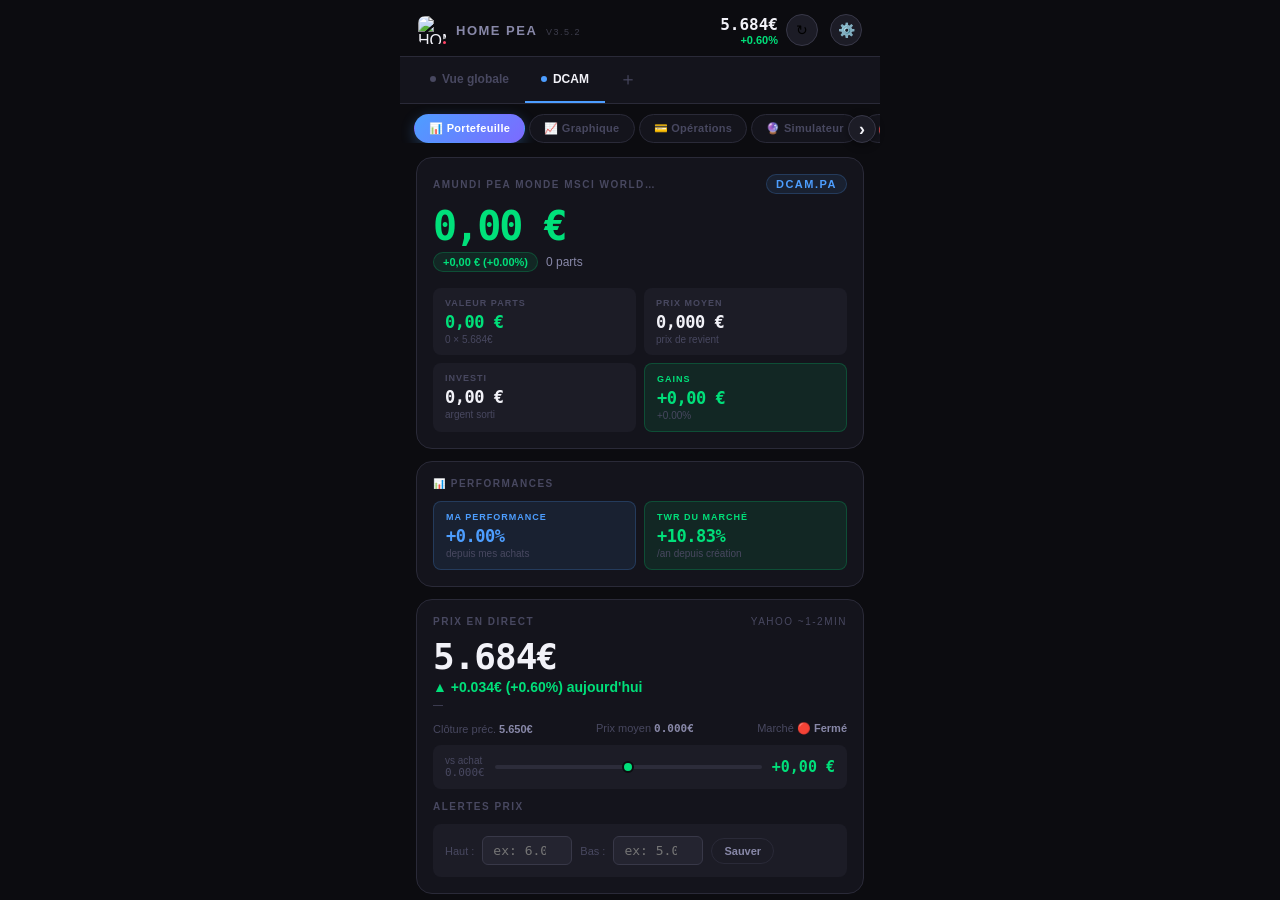
==== index.html @ bf97ddcd "Add files via upload" ====
<!DOCTYPE html>
<html lang="fr">
<head>
<meta charset="UTF-8">
<meta name="viewport" content="width=device-width, initial-scale=1.0, maximum-scale=1.0">
<title>HOME PEA</title>
<link rel="icon" type="image/png" sizes="32x32" href="favicon-32.png">
<link rel="apple-touch-icon" href="apple-touch-icon.png">
<link rel="manifest" href="manifest.json">
<meta name="theme-color" content="#0c0c10">
<link rel="stylesheet" href="fonts.css">
<script src="chart.umd.js"></script>
<style>
*{box-sizing:border-box;margin:0;padding:0;-webkit-tap-highlight-color:transparent}
:root{
  --bg:#0c0c10;--s1:#14141c;--s2:#1c1c26;--s3:#242430;--s4:#2c2c3a;
  --border:#2a2a38;--border2:#383848;
  --text:#f2f2f8;--text2:#8888a8;--text3:#484860;
  --green:#00e07a;--gdim:#00e07a18;--gborder:#00e07a35;
  --red:#ff4466;--rdim:#ff446618;--rborder:#ff446635;
  --blue:#4d9eff;--bdim:#4d9eff18;--bborder:#4d9eff35;
  --gold:#ffb830;--goldim:#ffb83018;
  --purple:#9d7dff;--pdim:#9d7dff18;--pborder:#9d7dff35;
  --cyan:#00d4ff;--cdim:#00d4ff18;
  --r:16px;--r2:12px;--r3:8px;--r4:6px;
}
html,body{height:100%;overflow:hidden}
body{background:var(--bg);color:var(--text);font-family:'Inter',sans-serif;display:flex;flex-direction:column}
.mono{font-family:'JetBrains Mono',monospace}
@keyframes pulse{0%,100%{box-shadow:0 0 0 0 rgba(0,224,122,.5)}50%{box-shadow:0 0 0 5px rgba(0,224,122,0)}}
@keyframes spin{to{transform:rotate(360deg)}}
@keyframes fadeUp{from{opacity:0;transform:translateY(12px)}to{opacity:1;transform:none}}
@keyframes slideIn{from{transform:translateY(100%)}to{transform:translateY(0)}}

/* ── APP SHELL ── */
.shell{max-width:480px;margin:0 auto;width:100%;height:100%;display:flex;flex-direction:column;position:relative}

/* ── TOP BAR ── */
.topbar{flex-shrink:0;padding:14px 18px 10px;display:flex;align-items:center;gap:10px;background:var(--bg);border-bottom:1px solid var(--border);position:relative;z-index:10}
.live-dot{width:7px;height:7px;border-radius:50%;background:var(--green);flex-shrink:0;animation:pulse 2s ease-in-out infinite}
.app-title{font-size:13px;font-weight:700;letter-spacing:1.5px;text-transform:uppercase;color:var(--text2);flex:1}
.app-version{font-size:9px;opacity:.4;font-weight:400;margin-left:4px;}
.topbar-right{display:flex;align-items:center;gap:8px}
.topbar-price{text-align:right}
.tp-val{font-family:'JetBrains Mono',monospace;font-size:16px;font-weight:600}
.tp-chg{font-size:11px;font-weight:600}
.tp-chg.up{color:var(--green)}.tp-chg.down{color:var(--red)}
.icon-btn{width:32px;height:32px;border-radius:50%;background:var(--s2);border:1px solid var(--border2);display:flex;align-items:center;justify-content:center;cursor:pointer;font-size:14px;flex-shrink:0;transition:all .2s}
.icon-btn:hover{background:var(--s3);border-color:var(--border2)}
.icon-btn.spinning{animation:spin .6s linear}

/* ── ASSET TABS (horizontal scroll) ── */
.asset-tab-bar{flex-shrink:0;display:flex;gap:0;overflow-x:auto;scrollbar-width:none;background:var(--s1);border-bottom:1px solid var(--border);padding:0 14px}
.asset-tab-bar::-webkit-scrollbar{display:none}
.asset-tab{flex-shrink:0;padding:10px 16px;font-size:12px;font-weight:600;color:var(--text3);cursor:pointer;border-bottom:2px solid transparent;white-space:nowrap;transition:all .2s;display:flex;align-items:center;gap:6px}
.asset-tab:hover{color:var(--text2)}
.asset-tab.active{color:var(--text);border-bottom-color:var(--blue)}
.asset-tab .dot{width:6px;height:6px;border-radius:50%;background:var(--text3);transition:background .2s}
.asset-tab.active .dot{background:var(--blue)}
.add-asset-btn{flex-shrink:0;padding:10px 14px;font-size:18px;color:var(--text3);cursor:pointer;border-bottom:2px solid transparent;transition:all .2s}
.add-asset-btn:hover{color:var(--green)}

/* ── CONSOLIDATED VIEW TAB ── */
.asset-tab.all-tab.active{border-bottom-color:var(--purple)}
.asset-tab.all-tab.active .dot{background:var(--purple)}

/* ── NAV TABS ── */
.nav-bar{flex-shrink:0;display:flex;gap:4px;overflow-x:auto;scrollbar-width:none;padding:10px 14px 0;background:var(--bg)}
.nav-bar::-webkit-scrollbar{display:none}
.nav-btn{flex-shrink:0;display:flex;align-items:center;gap:5px;padding:7px 14px;border-radius:20px;font-size:11px;font-weight:600;letter-spacing:.3px;cursor:pointer;border:1px solid var(--border);background:var(--s1);color:var(--text3);transition:all .2s;white-space:nowrap;font-family:'Inter',sans-serif}
.nav-btn.active{color:#fff;border-color:transparent}
.nav-btn.n0.active{background:linear-gradient(135deg,#4d9eff,#7c6aff);box-shadow:0 4px 14px rgba(77,158,255,.3)}
.nav-btn.n1.active{background:linear-gradient(135deg,#00e07a,#00b4aa);box-shadow:0 4px 14px rgba(0,224,122,.3)}
.nav-btn.n2.active{background:linear-gradient(135deg,#ffb830,#ff7c5a);box-shadow:0 4px 14px rgba(255,184,48,.3)}
.nav-btn.n3.active{background:linear-gradient(135deg,#9d7dff,#e879f9);box-shadow:0 4px 14px rgba(157,125,255,.3)}
.nav-btn.n4.active{background:linear-gradient(135deg,#00d4ff,#4d9eff);box-shadow:0 4px 14px rgba(0,212,255,.3)}
.nav-btn.n5.active{background:linear-gradient(135deg,#00e07a,#00d4ff);box-shadow:0 4px 14px rgba(0,224,122,.3)}
.nav-btn.n6.active{background:linear-gradient(135deg,#ffb830,#ff9f43);box-shadow:0 4px 14px rgba(255,184,48,.3)}

/* ── SCROLL ARROWS ── */
.scroll-wrap{position:relative;flex-shrink:0}
.scroll-arrow{position:absolute;top:50%;transform:translateY(-50%);width:28px;height:28px;border-radius:50%;background:var(--s2);border:1px solid var(--border2);color:var(--text);font-size:18px;font-weight:700;cursor:pointer;z-index:5;display:none;align-items:center;justify-content:center;font-family:'Inter',sans-serif;transition:all .2s;line-height:1;padding:0;box-shadow:0 2px 8px rgba(0,0,0,.4)}
.scroll-arrow:hover{background:var(--s3);border-color:var(--blue);color:var(--blue)}
.scroll-arrow:active{transform:translateY(-50%) scale(0.92)}
.scroll-arrow-l{left:4px}
.scroll-arrow-r{right:4px}
.scroll-arrow.visible{display:flex}
.scroll-arrow.nav-arrow{top:calc(50% + 5px)} /* nav has padding-top:10px */

/* Hide arrows on mobile (touch users) */
@media(hover:none) and (pointer:coarse){
  .scroll-arrow{display:none!important}
}

/* ── SCROLL AREA ── */
.scroll{flex:1;overflow-y:auto;overflow-x:hidden;-webkit-overflow-scrolling:touch;scrollbar-width:none}
.scroll::-webkit-scrollbar{display:none}
.pad{padding:14px 16px 100px}

/* ── CARDS ── */
.card{background:var(--s1);border:1px solid var(--border);border-radius:var(--r);padding:16px;margin-bottom:12px;animation:fadeUp .2s ease}
.card-hd{font-size:10px;font-weight:700;letter-spacing:1.5px;text-transform:uppercase;color:var(--text3);margin-bottom:12px;display:flex;justify-content:space-between;align-items:center}
.chip{display:inline-flex;align-items:center;gap:4px;padding:3px 9px;border-radius:12px;font-size:11px;font-weight:600}
.chip-green{background:var(--gdim);color:var(--green);border:1px solid var(--gborder)}
.chip-red{background:var(--rdim);color:var(--red);border:1px solid var(--rborder)}
.chip-blue{background:var(--bdim);color:var(--blue);border:1px solid var(--bborder)}
.chip-gold{background:var(--goldim);color:var(--gold)}
.chip-purple{background:var(--pdim);color:var(--purple);border:1px solid var(--pborder)}

/* ── HERO SECTION ── */
.hero-total{font-size:40px;font-weight:900;letter-spacing:-2px;line-height:1;margin-bottom:6px;font-family:'JetBrains Mono',monospace}
.hero-sub{display:flex;align-items:center;gap:8px;font-size:12px;color:var(--text2);margin-bottom:16px;flex-wrap:wrap}
.grid2{display:grid;grid-template-columns:1fr 1fr;gap:8px}
.grid3{display:grid;grid-template-columns:repeat(3,1fr);gap:8px}
.mini-card{background:var(--s2);border-radius:var(--r3);padding:10px 12px}
.mini-card.bc-green{background:var(--gdim);border:1px solid var(--gborder)}
.mini-card.bc-blue{background:var(--bdim);border:1px solid var(--bborder)}
.mini-card.bc-red{background:var(--rdim);border:1px solid var(--rborder)}
.mini-card.bc-purple{background:var(--pdim);border:1px solid var(--pborder)}
.mc-l{font-size:9px;font-weight:700;letter-spacing:1px;text-transform:uppercase;color:var(--text3);margin-bottom:4px}
.mc-l.g{color:var(--green)}.mc-l.b{color:var(--blue)}.mc-l.r{color:var(--red)}.mc-l.p{color:var(--purple)}
.mc-v{font-size:17px;font-weight:800;letter-spacing:-0.5px;font-family:'JetBrains Mono',monospace}
.mc-sub{font-size:10px;color:var(--text3);margin-top:2px}

/* ── PRICE CARD ── */
.price-big{font-family:'JetBrains Mono',monospace;font-size:36px;font-weight:700;letter-spacing:-1px;line-height:1}
.price-chg{font-size:14px;font-weight:600;margin-top:4px}
.price-chg.up{color:var(--green)}.price-chg.down{color:var(--red)}
.price-meta{display:flex;justify-content:space-between;align-items:center;flex-wrap:wrap;gap:8px;margin-top:12px}
.pm-item{font-size:11px;color:var(--text3)}
.pm-item span{color:var(--text2);font-weight:600}

/* ── FLUC BAR ── */
.fluc{display:flex;align-items:center;gap:10px;background:var(--s2);border-radius:var(--r3);padding:10px 12px;margin-top:10px}
.fluc-track{flex:1;height:4px;background:var(--s4);border-radius:4px;position:relative}
.fluc-fill{position:absolute;top:0;height:100%;border-radius:4px;transition:all .5s}
.fluc-thumb{position:absolute;top:50%;transform:translate(-50%,-50%);width:12px;height:12px;border-radius:50%;border:2px solid var(--bg);transition:left .5s}
.fluc-val{font-family:'JetBrains Mono',monospace;font-size:15px;font-weight:700;flex-shrink:0}

/* ── ALERT BAR ── */
.alert-bar{background:var(--s2);border-radius:var(--r3);padding:12px;margin-top:10px;display:flex;gap:8px;align-items:center;flex-wrap:wrap}
.alert-inp{background:var(--s3);border:1px solid var(--border2);border-radius:var(--r4);padding:6px 10px;color:var(--text);font-size:13px;font-family:'JetBrains Mono',monospace;width:90px;outline:none}
.alert-inp:focus{border-color:var(--blue)}
.alert-active{background:var(--gdim);border:1px solid var(--gborder);border-radius:var(--r3);padding:8px 12px;font-size:12px;color:var(--green);margin-top:6px;width:100%}

/* ── HISTORY CARD ── */
.month-block{border:1px solid var(--border);border-radius:var(--r2);padding:14px;margin-bottom:10px;transition:border-color .2s}
.month-block:hover{border-color:var(--border2)}
.mb-header{display:flex;justify-content:space-between;align-items:center;margin-bottom:10px}
.mb-month{font-size:12px;font-weight:800;letter-spacing:1px;text-transform:uppercase}
.mb-pv{text-align:right}
.mb-pv-val{font-family:'JetBrains Mono',monospace;font-size:18px;font-weight:800;letter-spacing:-0.5px}
.mb-pv-pct{font-size:11px;font-weight:600}
.mb-blocks{display:grid;grid-template-columns:1fr 1fr;gap:8px;margin-bottom:8px}
.mb-vir{background:var(--bdim);border:1px solid var(--bborder);border-radius:var(--r3);padding:9px 11px}
.mb-buy{background:var(--gdim);border:1px solid var(--gborder);border-radius:var(--r3);padding:9px 11px}
.mb-label{font-size:9px;font-weight:700;letter-spacing:1px;text-transform:uppercase;margin-bottom:3px}
.mb-label.b{color:var(--blue)}.mb-label.g{color:var(--green)}
.mb-val{font-family:'JetBrains Mono',monospace;font-size:17px;font-weight:800}
.mb-val.b{color:var(--blue)}.mb-val.g{color:var(--text)}
.mb-sub{font-size:10px;color:var(--text3);margin-top:1px}
.mb-now{background:var(--s2);border-radius:var(--r3);padding:8px 11px;display:flex;justify-content:space-between;align-items:center}
.mb-actions{display:flex;gap:5px;margin-top:8px;flex-wrap:wrap}
.act-btn{padding:4px 9px;border-radius:12px;font-size:10px;font-weight:700;cursor:pointer;border:1px solid var(--border);background:none;color:var(--text3);font-family:'Inter',sans-serif;transition:all .2s;letter-spacing:.5px;text-transform:uppercase}
.act-btn:hover{color:var(--text);border-color:var(--text3)}
.act-btn.del:hover{color:var(--red);border-color:var(--red)}

/* ── OPS FORM ── */
.form-grid{display:grid;grid-template-columns:1fr 1fr;gap:10px;margin-bottom:12px}
.form-field{display:flex;flex-direction:column;gap:4px}
.form-field label{font-size:10px;font-weight:700;letter-spacing:1px;text-transform:uppercase;color:var(--text3)}
.form-field input{background:var(--s2);border:1px solid var(--border);border-radius:var(--r3);padding:10px 12px;color:var(--text);font-size:14px;font-weight:600;font-family:'JetBrains Mono',monospace;outline:none;width:100%;transition:border .2s}
.form-field input:focus{border-color:var(--blue)}
.form-field input[type=date]{font-family:'Inter',sans-serif;font-size:13px}
.fp-row{background:var(--s2);border-radius:var(--r3);padding:11px;margin-bottom:12px;display:flex;flex-wrap:wrap;gap:10px;justify-content:space-between;font-size:12px;color:var(--text2)}
.fp-row strong{color:var(--text);font-family:'JetBrains Mono',monospace}
.btn{display:inline-flex;align-items:center;gap:5px;padding:9px 16px;border-radius:20px;font-size:12px;font-weight:700;cursor:pointer;border:none;font-family:'Inter',sans-serif;transition:all .2s;white-space:nowrap}
.btn-green{background:var(--green);color:#000}
.btn-blue{background:var(--blue);color:#fff}
.btn-ghost{background:var(--s2);color:var(--text2);border:1px solid var(--border)}
.btn-ghost:hover{color:var(--text)}
.btn-red{background:var(--rdim);color:var(--red);border:1px solid var(--rborder)}
.btn-full{width:100%;justify-content:center;padding:13px}

/* ── SIM ── */
.scen-row{display:flex;gap:6px;margin-bottom:12px}
.scen-btn{flex:1;padding:9px 6px;border-radius:var(--r3);font-size:11px;font-weight:700;cursor:pointer;border:1px solid var(--border);background:var(--s2);color:var(--text3);font-family:'Inter',sans-serif;transition:all .2s;text-align:center;line-height:1.4}
.scen-btn.active{background:var(--purple);border-color:var(--purple);color:#fff;box-shadow:0 4px 12px rgba(157,125,255,.35)}
input[type=range]{width:100%;-webkit-appearance:none;height:3px;background:var(--border2);border-radius:3px;outline:none;cursor:pointer;margin:6px 0}
input[type=range]::-webkit-slider-thumb{-webkit-appearance:none;width:18px;height:18px;border-radius:50%;background:var(--purple);border:3px solid var(--bg);cursor:pointer}
.sr-grid{display:grid;grid-template-columns:repeat(3,1fr);gap:8px;margin-bottom:12px}
.sr{background:var(--s2);border-radius:var(--r3);padding:11px;text-align:center}
.sr-l{font-size:9px;font-weight:700;letter-spacing:1px;text-transform:uppercase;color:var(--text3);margin-bottom:5px}
.sr-v{font-family:'JetBrains Mono',monospace;font-size:19px;font-weight:800;letter-spacing:-0.5px}
.sr-sub{font-size:10px;color:var(--text3);margin-top:2px}

/* ── GOAL CARD ── */
.goal-result{background:var(--gdim);border:1px solid var(--gborder);border-radius:var(--r3);padding:14px;margin-top:12px;text-align:center}
.gr-label{font-size:10px;font-weight:700;letter-spacing:1px;text-transform:uppercase;color:var(--green);margin-bottom:6px}
.gr-val{font-family:'JetBrains Mono',monospace;font-size:28px;font-weight:900;color:var(--green);letter-spacing:-1px}

/* ── ADD ASSET MODAL ── */
.modal-overlay{position:fixed;inset:0;background:rgba(0,0,0,.7);z-index:100;display:none}
.modal-overlay.open{display:flex;align-items:flex-end}
.modal{width:100%;max-width:480px;margin:0 auto;background:var(--s1);border-radius:var(--r) var(--r) 0 0;padding:20px;border-top:1px solid var(--border2);animation:slideIn .3s ease}
.modal-hd{display:flex;justify-content:space-between;align-items:center;margin-bottom:16px}
.modal-title{font-size:15px;font-weight:700}
.modal-close{background:var(--s2);border:none;color:var(--text2);width:28px;height:28px;border-radius:50%;cursor:pointer;font-size:14px;display:flex;align-items:center;justify-content:center}
.ticker-input{background:var(--s2);border:1px solid var(--border2);border-radius:var(--r2);padding:14px 16px;color:var(--text);font-size:18px;font-weight:700;font-family:'JetBrains Mono',monospace;width:100%;outline:none;text-transform:uppercase;margin-bottom:10px;text-align:center;letter-spacing:2px}
.ticker-input:focus{border-color:var(--blue)}
.ticker-presets{display:grid;grid-template-columns:repeat(2,1fr);gap:8px;margin-bottom:14px}
.preset{background:var(--s2);border:1px solid var(--border);border-radius:var(--r3);padding:10px 12px;cursor:pointer;transition:all .2s}
.preset:hover{border-color:var(--blue);background:var(--bdim)}
.preset-ticker{font-family:'JetBrains Mono',monospace;font-size:13px;font-weight:700;color:var(--blue);margin-bottom:2px}
.preset-name{font-size:11px;color:var(--text3)}
.preset-info{font-size:10px;color:var(--text3);margin-top:2px}
.search-result{background:var(--bdim);border:1px solid var(--bborder);border-radius:var(--r3);padding:12px;margin-bottom:12px;display:none}
.sr-ticker-name{font-weight:700;font-size:14px;margin-bottom:4px}
.sr-price{font-family:'JetBrains Mono',monospace;font-size:20px;font-weight:700;color:var(--green)}
.sr-meta{font-size:11px;color:var(--text3);margin-top:4px}

/* ── CONSOLIDATED ── */
.asset-row{background:var(--s2);border-radius:var(--r3);padding:12px 14px;margin-bottom:8px;display:flex;justify-content:space-between;align-items:center;cursor:pointer;transition:background .2s}
.asset-row:hover{background:var(--s3)}
.ar-left{display:flex;align-items:center;gap:10px}
.ar-dot{width:10px;height:10px;border-radius:50%;flex-shrink:0}
.ar-name{font-weight:700;font-size:14px;margin-bottom:2px}
.ar-ticker{font-size:11px;color:var(--text3);font-family:'JetBrains Mono',monospace}
.ar-right{text-align:right}
.ar-val{font-family:'JetBrains Mono',monospace;font-size:15px;font-weight:700}
.ar-pv{font-size:12px;font-weight:600}

/* ── POPUP ── */
.popup{position:fixed;bottom:0;left:50%;transform:translateX(-50%);width:100%;max-width:480px;background:var(--s1);border-top:1px solid var(--border2);border-radius:var(--r) var(--r) 0 0;padding:20px;z-index:100;display:none;box-shadow:0 -10px 40px rgba(0,0,0,.6);animation:slideIn .25s ease}
.popup-overlay{position:fixed;inset:0;background:rgba(0,0,0,.6);z-index:99;display:none}
.popup-hd{display:flex;justify-content:space-between;align-items:center;margin-bottom:14px}
.popup-title{font-size:13px;font-weight:700}
.popup-close{background:var(--s2);border:none;color:var(--text2);width:28px;height:28px;border-radius:50%;cursor:pointer;font-size:14px;display:flex;align-items:center;justify-content:center}
.detail-grid{display:grid;grid-template-columns:1fr 1fr;gap:8px}
.dg-item{background:var(--s2);border-radius:var(--r3);padding:10px}
.dg-l{font-size:9px;font-weight:700;letter-spacing:1px;text-transform:uppercase;color:var(--text3);margin-bottom:4px}
.dg-v{font-size:15px;font-weight:700;font-family:'JetBrains Mono',monospace}

/* ── PERF CHART ── */
canvas{display:block;width:100%!important}

@media(max-width:375px){.hero-total{font-size:32px}.price-big{font-size:28px}}
</style>
</head>
<body>
<div class="shell">

<!-- TOP BAR -->
<div class="topbar">
  <div style="position:relative;flex-shrink:0;">
    <img src="icon-192.png" alt="HOME PEA" style="width:28px;height:28px;border-radius:7px;display:block;">
    <div class="live-dot" id="live-dot" style="position:absolute;bottom:-2px;right:-2px;border:2px solid var(--bg);"></div>
  </div>
  <div class="app-title">HOME PEA <span class="app-version">v3.5.2</span></div>
  <div class="topbar-right">
    <div class="topbar-price" id="topbar-price" style="display:none">
      <div class="tp-val" id="tp-val">—</div>
      <div class="tp-chg" id="tp-chg">—</div>
    </div>
    <button class="icon-btn" id="refresh-btn" onclick="doRefresh()" title="Actualiser">↻</button>
    <button class="icon-btn" onclick="goTab(5,null)" title="Paramètres" style="margin-left:4px;">⚙️</button>
  </div>
</div>

<!-- ASSET TABS -->
<div class="scroll-wrap" id="asset-wrap">
  <button class="scroll-arrow scroll-arrow-l" onclick="scrollH('asset-tab-bar',-1)" id="asset-arrow-l">‹</button>
  <div class="asset-tab-bar" id="asset-tab-bar" onscroll="updateArrows('asset-tab-bar')">
    <div class="asset-tab all-tab active" onclick="selectAsset(null,this)">
      <div class="dot"></div>
      <span>Vue globale</span>
    </div>
    <!-- Dynamic asset tabs injected here -->
    <div class="add-asset-btn" onclick="openAddModal()" title="Ajouter un actif">＋</div>
  </div>
  <button class="scroll-arrow scroll-arrow-r" onclick="scrollH('asset-tab-bar',1)" id="asset-arrow-r">›</button>
</div>

<!-- NAV TABS -->
<div class="scroll-wrap" id="nav-wrap">
  <button class="scroll-arrow scroll-arrow-l nav-arrow" onclick="scrollH('nav-bar',-1)" id="nav-arrow-l">‹</button>
  <div class="nav-bar" id="nav-bar" onscroll="updateArrows('nav-bar')">
    <button class="nav-btn n0 active" onclick="goTab(0,this)">📊 Portefeuille</button>
    <button class="nav-btn n6" onclick="goTab(6,this)">💰 Dépôts</button>
    <button class="nav-btn n1" onclick="goTab(1,this)">📈 Graphique</button>
    <button class="nav-btn n2" onclick="goTab(2,this)">💳 Opérations</button>
    <button class="nav-btn n3" onclick="goTab(3,this)">🔮 Simulateur</button>
    <button class="nav-btn n4" onclick="goTab(4,this)">🤖 Assistant</button>
  </div>
  <button class="scroll-arrow scroll-arrow-r nav-arrow" onclick="scrollH('nav-bar',1)" id="nav-arrow-r">›</button>
</div>

<!-- SCROLL AREA -->
<div class="scroll" id="scroll-area">
<div class="pad" id="content-area">
  <!-- Content injected by JS -->
</div>
</div>

</div><!-- /shell -->

<!-- ADD ASSET MODAL -->
<div class="modal-overlay" id="add-modal-overlay" onclick="closeAddModal()">
  <div class="modal" onclick="event.stopPropagation()">
    <div class="modal-hd">
      <div class="modal-title">Ajouter un actif</div>
      <button class="modal-close" onclick="closeAddModal()">✕</button>
    </div>
    <div style="font-size:12px;color:var(--text3);margin-bottom:12px;">Tape le ticker Yahoo Finance (ex: CW8.PA) ou choisis parmi les ETF PEA populaires :</div>
    <input class="ticker-input" id="ticker-inp" placeholder="DCAM.PA" oninput="this.value=this.value.toUpperCase()" onkeydown="if(event.key==='Enter')searchTicker()">
    <div class="ticker-presets">
      <div class="preset" onclick="setTicker('DCAM.PA','Amundi PEA Monde MSCI World')"><div class="preset-ticker">DCAM.PA</div><div class="preset-name">Amundi PEA Monde</div><div class="preset-info">MSCI World · 0,20%/an</div></div>
      <div class="preset" onclick="setTicker('WPEA.PA','iShares MSCI World PEA')"><div class="preset-ticker">WPEA.PA</div><div class="preset-name">iShares MSCI World</div><div class="preset-info">MSCI World · 0,20%/an</div></div>
      <div class="preset" onclick="setTicker('CW8.PA','Amundi MSCI World')"><div class="preset-ticker">CW8.PA</div><div class="preset-name">Amundi CW8</div><div class="preset-info">MSCI World · 0,38%/an</div></div>
      <div class="preset" onclick="setTicker('PAEEM.PA','Amundi PEA Émergents')"><div class="preset-ticker">PAEEM.PA</div><div class="preset-name">Amundi Émergents</div><div class="preset-info">MSCI EM · 0,20%/an</div></div>
      <div class="preset" onclick="setTicker('PE500.PA','Amundi PEA S&P 500')"><div class="preset-ticker">PE500.PA</div><div class="preset-name">Amundi S&P 500</div><div class="preset-info">S&P 500 · 0,15%/an</div></div>
      <div class="preset" onclick="setTicker('PUST.PA','Amundi PEA Nasdaq 100')"><div class="preset-ticker">PUST.PA</div><div class="preset-name">Amundi Nasdaq 100</div><div class="preset-info">Nasdaq · 0,23%/an</div></div>
    </div>
    <div class="search-result" id="search-result">
      <div class="sr-ticker-name" id="sr-name">—</div>
      <div class="sr-price" id="sr-price">—</div>
      <div class="sr-meta" id="sr-meta">—</div>
    </div>
    <div style="display:flex;gap:8px;">
      <button class="btn btn-ghost" style="flex:1;justify-content:center;" onclick="searchTicker()">🔍 Rechercher</button>
      <button class="btn btn-green" style="flex:1;justify-content:center;" id="add-confirm-btn" onclick="confirmAddAsset()" disabled>+ Ajouter</button>
    </div>
  </div>
</div>

<!-- BUY DETAIL POPUP -->
<div class="popup-overlay" id="popup-overlay" onclick="closePopup()"></div>
<div class="popup" id="detail-popup">
  <div class="popup-hd">
    <div class="popup-title" id="popup-title">Détails</div>
    <button class="popup-close" onclick="closePopup()">✕</button>
  </div>
  <div id="popup-body"></div>
</div>

<script>
// ════════════════════════════════════════
// STATE
// ════════════════════════════════════════
var assets = []; // [{id, ticker, name, color, price, prev, deps, alerts}]
var peaDepots = []; // Dépôts PEA globaux [{id, date, amount}] (compte perso → PEA)
var currentAssetId = null; // null = vue globale
var currentTab = 0;
var simRate = 0.07;
var taxRate = 0.186; // Prélèvements sociaux PEA après 5 ans (éditable dans Paramètres)
var simMode = 'global'; // 'global' ou 'etf'
var simGlobalMode = 'a'; // 'a' = auto proportionnel, 'b' = glisseurs
var pendingAsset = null;
var histData = {};
var chartInsts = {};

var COLORS = ['#4d9eff','#00e07a','#9d7dff','#ffb830','#ff4466','#00d4ff','#ff9f43','#a29bfe'];

// ════════════════════════════════════════
// PERSISTENCE
// ════════════════════════════════════════
function saveAll(){
  try{
    var toSave = assets.map(function(a){
      return {id:a.id,ticker:a.ticker,name:a.name,color:a.color,
              price:a.price||0,prev:a.prev||0,
              deps:a.deps,alerts:a.alerts};
    });
    localStorage.setItem('pea-v3-assets', JSON.stringify(toSave));
    localStorage.setItem('pea-depots', JSON.stringify(peaDepots));
    localStorage.setItem('pea-tax-rate', String(taxRate));
  }catch(e){}
}

function loadAll(){
  try{
    var savedTax = localStorage.getItem('pea-tax-rate');
    if(savedTax!==null){var t=parseFloat(savedTax);if(!isNaN(t))taxRate=t;}
    // Charger les dépôts PEA globaux
    var sd = localStorage.getItem('pea-depots');
    if(sd){ try{ peaDepots = JSON.parse(sd)||[]; }catch(e){ peaDepots=[]; } }
    var s = localStorage.getItem('pea-v3-assets');
    if(s){
      var saved = JSON.parse(s);
      // MIGRATION : si d'anciens virements existent dans les assets, les remonter en dépôts PEA globaux
      if(peaDepots.length===0){
        saved.forEach(function(a){
          if(a.virements && a.virements.length){
            a.virements.forEach(function(v){ peaDepots.push({id:v.id||Date.now()+Math.random(),date:v.date,amount:v.amount}); });
          }
        });
        if(peaDepots.length){ peaDepots.sort(function(x,y){return y.date.localeCompare(x.date);}); saveAll(); }
      }
      assets = saved.map(function(a){
        // Keep last known price from storage, fallback to avg buy price if 0
        var lastPrice = a.price || 0;
        var lastPrev  = a.prev  || 0;
        if(lastPrice === 0 && a.deps && a.deps.length > 0){
          var totC = a.deps.reduce(function(s,d){return s+d.parts*d.price;},0);
          var totP = a.deps.reduce(function(s,d){return s+d.parts;},0);
          lastPrice = totP > 0 ? totC/totP : 0;
          lastPrev  = lastPrice;
        }
        var clean = Object.assign({},a,{price:lastPrice,prev:lastPrev,loaded:false});
        delete clean.virements; // les virements sont désormais globaux (peaDepots)
        return clean;
      });
      return;
    }
  }catch(e){}
  // Default: seed with DCAM
  assets = [{
    id:'dcam',ticker:'DCAM.PA',name:'Amundi PEA Monde MSCI World',
    color:'#4d9eff',price:5.684,prev:5.650,loaded:false,alerts:{high:null,low:null},
    deps:[]
  }];
  saveAll();
}

function getAsset(id){ return assets.find(function(a){return a.id===id;}); }
function curAsset(){ return currentAssetId ? getAsset(currentAssetId) : null; }

// ════════════════════════════════════════
// CALC HELPERS
// ════════════════════════════════════════
function fE(n,d){
  d=d===undefined?2:d;
  return new Intl.NumberFormat('fr-FR',{style:'currency',currency:'EUR',minimumFractionDigits:d,maximumFractionDigits:d}).format(n);
}
function fmtK(n){
  if(Math.abs(n)>=1000000) return (n/1000000).toFixed(1)+'M€';
  if(Math.abs(n)>=1000) return (n/1000).toFixed(1)+'K€';
  return fE(n,0);
}
function sg(n){return n>=0?'+':'';}
function isOpen(){
  var d=new Date(),day=d.getDay(),t=d.getHours()*60+d.getMinutes();
  return day>=1&&day<=5&&t>=540&&t<=1050;
}

function assetStats(a){
  var totP=a.deps.reduce(function(s,d){return s+d.parts;},0);
  var totI=a.deps.reduce(function(s,d){return s+d.amount;},0);
  var totC=a.deps.reduce(function(s,d){return s+d.parts*d.price;},0);
  var avg=totP>0?totC/totP:0;
  var safePrice=a.price>0?a.price:(totC>0&&totP>0?totC/totP:0);
  var curV=totP*safePrice;
  var pv=curV-totI;
  var pvPct=totI>0?pv/totI*100:0;
  return{totP,totI,totC,avg,curV,pv,pvPct};
}

// Dépôts PEA totaux (compte perso → PEA)
function peaTotalDepots(){
  return peaDepots.reduce(function(s,v){return s+(v.amount||0);},0);
}
// Investi total tous ETF confondus
function peaTotalInvesti(){
  return assets.reduce(function(s,a){return s+a.deps.reduce(function(s2,d){return s2+d.amount;},0);},0);
}
// Liquidités PEA = total déposé − total investi (global)
function peaLiquidites(){
  return parseFloat((peaTotalDepots()-peaTotalInvesti()).toFixed(2));
}

function globalStats(){
  var totalVal=0,totalInv=0;
  assets.forEach(function(a){
    var st=assetStats(a);
    totalVal+=st.curV; totalInv+=st.totI;
  });
  var totalLiq=peaLiquidites();
  return{totalVal,totalInv,totalLiq,totalPEA:totalVal+totalLiq,pv:totalVal-totalInv,pvPct:totalInv>0?(totalVal-totalInv)/totalInv*100:0};
}

// ════════════════════════════════════════
// FETCH PRICES
// ════════════════════════════════════════
async function fetchAssetPrice(a){
  // Yahoo Finance bloque les requêtes directes depuis file:// ou content://
  // Solution : passer par un proxy CORS public + fallback en cascade
  var ts = Date.now(); // anti-cache
  var yahooUrl = 'https://query1.finance.yahoo.com/v8/finance/chart/'+a.ticker+'?interval=1m&range=1d&_='+ts;
  var yahooFallback = 'https://query1.finance.yahoo.com/v8/finance/chart/'+a.ticker+'?interval=1d&range=5d&_='+ts;

  // 5 méthodes en cascade
  var attempts = [
    // 1. Direct (marche depuis http/https)
    {url: yahooUrl, parse: 'json', label:'direct'},
    // 2. corsproxy.io (gratuit, rapide)
    {url: 'https://corsproxy.io/?url='+encodeURIComponent(yahooUrl), parse:'json', label:'corsproxy'},
    // 3. allorigins JSON wrapper
    {url: 'https://api.allorigins.win/get?url='+encodeURIComponent(yahooUrl), parse:'allorigins', label:'allorigins'},
    // 4. allorigins raw
    {url: 'https://api.allorigins.win/raw?url='+encodeURIComponent(yahooUrl), parse:'json', label:'allorigins-raw'},
    // 5. fallback daily si tout échoue
    {url: 'https://corsproxy.io/?url='+encodeURIComponent(yahooFallback), parse:'json', label:'corsproxy-daily'}
  ];

  for(var i=0; i<attempts.length; i++){
    var att = attempts[i];
    try{
      var r = await fetch(att.url, {signal: AbortSignal.timeout(8000), cache:'no-store'});
      if(!r.ok) continue;
      var data;
      if(att.parse === 'allorigins'){
        var wrapper = await r.json();
        if(!wrapper || !wrapper.contents) continue;
        data = JSON.parse(wrapper.contents);
      } else {
        data = await r.json();
      }
      var m = data && data.chart && data.chart.result && data.chart.result[0] && data.chart.result[0].meta;
      if(m && m.regularMarketPrice && m.regularMarketPrice > 0){
        a.price = m.regularMarketPrice;
        a.prev  = m.previousClose || m.chartPreviousClose || a.prev;
        a.loaded = true;
        a.lastFetchSource = att.label;
        a.lastFetchTime = new Date().toLocaleTimeString('fr-FR');
        // UI feedback
        var sp = document.getElementById('price-source');
        if(sp){
          var freshness = att.label.indexOf('daily')>=0 ? '~15min' : '~1-2min';
          sp.textContent = 'Yahoo '+freshness+' · '+att.label;
          sp.style.color = att.label.indexOf('daily')>=0 ? 'var(--text3)' : 'var(--gold)';
        }
        var lu = document.getElementById('last-update');
        if(lu) lu.textContent = '✓ Mis à jour : '+a.lastFetchTime+' (source: '+att.label+')';
        saveAll();
        checkAlerts(a);
        return true;
      }
    }catch(e){ continue; }
  }
  // All failed
  var sp2 = document.getElementById('price-source');
  if(sp2){ sp2.textContent='⚠ Yahoo bloqué - vérifie connexion'; sp2.style.color='var(--red)';}
  var lu2 = document.getElementById('last-update');
  if(lu2) lu2.textContent = '⚠ Impossible de récupérer le prix · '+new Date().toLocaleTimeString('fr-FR');
  return false;
}

async function fetchHistory(ticker,period){
  var iMap={'5d':'30m','1mo':'1d','3mo':'1d','6mo':'1wk','1y':'1wk'};
  var ts0 = Date.now();
  var yUrl = 'https://query1.finance.yahoo.com/v8/finance/chart/'+ticker+'?interval='+(iMap[period]||'1d')+'&range='+period+'&_='+ts0;
  var attempts = [
    {url: yUrl, parse:'json'},
    {url: 'https://corsproxy.io/?url='+encodeURIComponent(yUrl), parse:'json'},
    {url: 'https://api.allorigins.win/raw?url='+encodeURIComponent(yUrl), parse:'json'},
    {url: 'https://api.allorigins.win/get?url='+encodeURIComponent(yUrl), parse:'allorigins'}
  ];
  for(var i=0;i<attempts.length;i++){
    try{
      var r = await fetch(attempts[i].url, {signal:AbortSignal.timeout(9000),cache:'no-store'});
      if(!r.ok) continue;
      var j;
      if(attempts[i].parse==='allorigins'){
        var w = await r.json();
        if(!w||!w.contents) continue;
        j = JSON.parse(w.contents);
      } else {
        j = await r.json();
      }
      var res = j && j.chart && j.chart.result && j.chart.result[0];
      if(res && res.timestamp){
        var ts = res.timestamp, q = res.indicators.quote[0];
        var data = [];
        for(var k=0;k<ts.length;k++){if(q.close[k]!==null) data.push({t:new Date(ts[k]*1000),v:q.close[k]});}
        if(data.length>0){ histData[ticker+'_'+period]=data; return data; }
      }
    }catch(e){ continue; }
  }
  return genFallback(ticker,period);
}

function genFallback(ticker,period){
  var a=assets.find(function(x){return x.ticker===ticker;});
  if(!a) return [];
  var days={'5d':5,'1mo':30,'3mo':90,'6mo':180,'1y':365}[period]||30;
  var data=[],now=new Date(),start=a.price*0.88;
  for(var i=days;i>=0;i--){
    var d=new Date(now-i*86400000);
    if(d.getDay()===0||d.getDay()===6)continue;
    var frac=(days-i)/days,n=(Math.random()-.47)*.02;
    data.push({t:d,v:start+(a.price-start)*frac+n*a.price});
  }
  histData[ticker+'_'+period]=data;
  return data;
}

async function doRefresh(){
  var btn=document.getElementById('refresh-btn');
  if(btn) btn.classList.add('spinning');
  await Promise.all(assets.map(fetchAssetPrice));
  if(btn) btn.classList.remove('spinning');
  render();
}

// ════════════════════════════════════════
// ALERTS
// ════════════════════════════════════════
function checkAlerts(a){
  if(!a.alerts) return;
  if(a.alerts.high && a.price>=a.alerts.high){
    showAlert('🔔 '+a.ticker+' a atteint ton seuil haut : '+a.price.toFixed(3)+'€ ≥ '+a.alerts.high+'€');
  }
  if(a.alerts.low && a.price<=a.alerts.low){
    showAlert('🔔 '+a.ticker+' a atteint ton seuil bas : '+a.price.toFixed(3)+'€ ≤ '+a.alerts.low+'€');
  }
}
function showAlert(msg){
  if('Notification' in window && Notification.permission==='granted'){
    new Notification(msg);
  } else {
    // Flash banner
    var el=document.createElement('div');
    el.style.cssText='position:fixed;top:0;left:0;right:0;background:var(--gold);color:#000;font-size:13px;font-weight:700;padding:12px 16px;text-align:center;z-index:200;';
    el.textContent=msg;
    document.body.appendChild(el);
    setTimeout(function(){el.remove();},5000);
  }
}

// ════════════════════════════════════════
// ASSET MANAGEMENT
// ════════════════════════════════════════
// ════════════════════════════════════════
// HORIZONTAL SCROLL ARROWS (PC navigation)
// ════════════════════════════════════════
function scrollH(barId, direction){
  var bar = document.getElementById(barId);
  if(!bar) return;
  var amount = bar.clientWidth * 0.7; // scroll 70% of visible width
  bar.scrollBy({left: amount * direction, behavior: 'smooth'});
  // Update arrows after smooth scroll completes
  setTimeout(function(){updateArrows(barId);}, 350);
}

function updateArrows(barId){
  var bar = document.getElementById(barId);
  if(!bar) return;
  var prefix = barId === 'asset-tab-bar' ? 'asset' : 'nav';
  var arrowL = document.getElementById(prefix + '-arrow-l');
  var arrowR = document.getElementById(prefix + '-arrow-r');
  if(!arrowL || !arrowR) return;
  // Has overflow ?
  var hasOverflow = bar.scrollWidth > bar.clientWidth + 2;
  if(!hasOverflow){
    arrowL.classList.remove('visible');
    arrowR.classList.remove('visible');
    return;
  }
  // Show left arrow if can scroll left
  if(bar.scrollLeft > 4) arrowL.classList.add('visible');
  else arrowL.classList.remove('visible');
  // Show right arrow if can scroll right
  if(bar.scrollLeft + bar.clientWidth < bar.scrollWidth - 4) arrowR.classList.add('visible');
  else arrowR.classList.remove('visible');
}

function refreshAllArrows(){
  updateArrows('asset-tab-bar');
  updateArrows('nav-bar');
}

window.addEventListener('resize', refreshAllArrows);

function buildAssetTabs(){
  var bar=document.getElementById('asset-tab-bar');
  // Remove old asset tabs (keep first = vue globale, last = add btn)
  var tabs=bar.querySelectorAll('.asset-tab:not(.all-tab)');
  tabs.forEach(function(t){t.remove();});
  var addBtn=bar.querySelector('.add-asset-btn');
  assets.forEach(function(a,i){
    var tab=document.createElement('div');
    tab.className='asset-tab'+(currentAssetId===a.id?' active':'');
    tab.onclick=(function(aid,el){return function(){selectAsset(aid,el);};})(a.id,tab);
    tab.innerHTML='<div class="dot" style="background:'+a.color+';"></div><span>'+a.ticker.replace('.PA','')+'</span>';
    bar.insertBefore(tab,addBtn);
  });
  // Update arrows after rebuild
  setTimeout(refreshAllArrows, 50);
}

function selectAsset(id,tabEl){
  currentAssetId=id;
  document.querySelectorAll('.asset-tab').forEach(function(t){t.classList.remove('active');});
  if(tabEl) tabEl.classList.add('active');
  // Update topbar price
  var ca=curAsset();
  var tp=document.getElementById('topbar-price');
  if(ca){
    tp.style.display='block';
    document.getElementById('tp-val').textContent=ca.price.toFixed(3)+'€';
    var chg=ca.price-ca.prev,pct=(chg/ca.prev*100);
    var tc=document.getElementById('tp-chg');
    tc.textContent=(chg>=0?'+':'')+pct.toFixed(2)+'%';
    tc.className='tp-chg '+(chg>=0?'up':'down');
  } else {
    tp.style.display='none';
  }
  render();
}

// ════════════════════════════════════════
// ADD ASSET MODAL
// ════════════════════════════════════════
function openAddModal(){
  document.getElementById('add-modal-overlay').classList.add('open');
  document.getElementById('ticker-inp').value='';
  document.getElementById('search-result').style.display='none';
  document.getElementById('add-confirm-btn').disabled=true;
  pendingAsset=null;
}
function closeAddModal(){document.getElementById('add-modal-overlay').classList.remove('open');}

function setTicker(ticker,name){
  document.getElementById('ticker-inp').value=ticker;
  searchTicker();
}

async function searchTicker(){
  var ticker=document.getElementById('ticker-inp').value.trim().toUpperCase();
  if(!ticker){return;}
  if(!ticker.includes('.'))ticker+='.PA';
  var resEl=document.getElementById('search-result');
  resEl.style.display='block';
  document.getElementById('sr-name').textContent='Recherche en cours...';
  document.getElementById('sr-price').textContent='—';
  document.getElementById('sr-meta').textContent='';
  var ts0=Date.now();
  var yUrl='https://query1.finance.yahoo.com/v8/finance/chart/'+ticker+'?interval=1d&range=5d&_='+ts0;
  var attempts=[
    {url:yUrl,parse:'json'},
    {url:'https://corsproxy.io/?url='+encodeURIComponent(yUrl),parse:'json'},
    {url:'https://api.allorigins.win/raw?url='+encodeURIComponent(yUrl),parse:'json'},
    {url:'https://api.allorigins.win/get?url='+encodeURIComponent(yUrl),parse:'allorigins'}
  ];
  var success=false;
  for(var i=0;i<attempts.length&&!success;i++){
    try{
      var r=await fetch(attempts[i].url,{signal:AbortSignal.timeout(8000),cache:'no-store'});
      if(!r.ok) continue;
      var j;
      if(attempts[i].parse==='allorigins'){
        var w=await r.json();
        if(!w||!w.contents) continue;
        j=JSON.parse(w.contents);
      } else { j=await r.json(); }
      var m=j&&j.chart&&j.chart.result&&j.chart.result[0]&&j.chart.result[0].meta;
      if(!m||!m.regularMarketPrice) continue;
      var name=m.longName||m.shortName||ticker;
      var price=m.regularMarketPrice;
      var chg=price-(m.previousClose||m.chartPreviousClose||price);
      var pct=(chg/(m.previousClose||price)*100);
      document.getElementById('sr-name').textContent=name;
      document.getElementById('sr-price').textContent=price.toFixed(3)+'€';
      document.getElementById('sr-meta').textContent=ticker+' · '+m.currency+' · '+(chg>=0?'+':'')+chg.toFixed(3)+'€ ('+pct.toFixed(2)+'%)';
      pendingAsset={
        id:ticker.toLowerCase().replace(/\./g,'_'),
        ticker:ticker,name:name,
        color:COLORS[assets.length%COLORS.length],
        price:price,prev:m.previousClose||price,
        loaded:true,alerts:{high:null,low:null},
        deps:[]
      };
      document.getElementById('add-confirm-btn').disabled=false;
      success=true;
    }catch(e){ continue; }
  }
  if(!success){
    document.getElementById('sr-name').textContent='❌ Ticker non trouvé ou Yahoo bloqué';
    document.getElementById('sr-price').textContent='Vérifie le ticker (ex: CW8.PA)';
    document.getElementById('add-confirm-btn').disabled=true;
    pendingAsset=null;
  }
}

function confirmAddAsset(){
  if(!pendingAsset) return;
  // Check not duplicate
  if(assets.find(function(a){return a.ticker===pendingAsset.ticker;})){
    alert('Cet actif est déjà dans ton portefeuille !');return;
  }
  assets.push(pendingAsset);
  saveAll();
  buildAssetTabs();
  closeAddModal();
  // Auto-select new asset
  var newTab=document.querySelector('.asset-tab:not(.all-tab):last-of-type');
  selectAsset(pendingAsset.id,newTab);
}

function removeAsset(id){
  if(!confirm('Supprimer cet actif et tout son historique ?')) return;
  assets=assets.filter(function(a){return a.id!==id;});
  saveAll();
  currentAssetId=null;
  buildAssetTabs();
  var allTab=document.querySelector('.asset-tab.all-tab');
  if(allTab) allTab.classList.add('active');
  render();
}

// ════════════════════════════════════════
// NAV
// ════════════════════════════════════════
function updateNavVisibility(ca){
  var hasAsset=!!ca;
  // ETF sélectionné : Graphique(n1) + Opérations(n2) visibles, Dépôts(n6) masqué
  // Vue globale : Graphique + Opérations masqués, Dépôts visible
  var n1=document.querySelector('.nav-btn.n1');
  var n2=document.querySelector('.nav-btn.n2');
  var n6=document.querySelector('.nav-btn.n6');
  if(n1) n1.style.display=hasAsset?'':'none';
  if(n2) n2.style.display=hasAsset?'':'none';
  if(n6) n6.style.display=hasAsset?'none':'';
}

function goTab(idx,btn){
  currentTab=idx;
  document.querySelectorAll('.nav-btn').forEach(function(b){b.classList.remove('active');});
  if(btn) btn.classList.add('active');
  render();
  document.getElementById('scroll-area').scrollTop=0;
}

// ════════════════════════════════════════
// RENDER DISPATCHER
// ════════════════════════════════════════
function render(){
  // Destroy old charts
  Object.keys(chartInsts).forEach(function(k){if(chartInsts[k])chartInsts[k].destroy();delete chartInsts[k];});
  var ca=curAsset();
  // Redirections selon le contexte
  if(!ca && (currentTab===1 || currentTab===2)){
    // Vue globale : Graphique/Opérations masqués → Portefeuille
    currentTab=0;
  } else if(ca && currentTab===6){
    // ETF sélectionné : Dépôts masqué → Portefeuille
    currentTab=0;
  }
  // Resync bouton actif
  document.querySelectorAll('.nav-btn').forEach(function(b){
    b.classList.toggle('active', b.classList.contains('n'+currentTab));
  });
  updateNavVisibility(ca);
  var html='';
  // Onglets globaux (accessibles même sans actif sélectionné)
  if(currentTab===3){
    if(!ca){ html=renderSimGlobal(); } else { html=renderSimETF(ca); }
  } else if(currentTab===4){
    html=renderAssistant();
  } else if(currentTab===5){
    html=renderSettings();
  } else if(currentTab===6){
    html=renderDepots();
  } else if(!ca){
    // CONSOLIDATED VIEW
    html=renderConsolidated();
  } else {
    switch(currentTab){
      case 0: html=renderPortfolio(ca); break;
      case 1: html=renderChart(ca); break;
      case 2: html=renderOps(ca); break;
    }
  }
  document.getElementById('content-area').innerHTML=html;
  // Post-render hooks
  if(currentTab===3){
    postRenderSim();
  } else if(currentTab===4 || currentTab===5 || currentTab===6){
    // Onglets globaux : pas de post-render spécifique
  } else if(!ca){
    postRenderConsolidated();
  } else {
    switch(currentTab){
      case 0: postRenderPortfolio(ca); break;
      case 1: postRenderChart(ca); break;
    }
  }
}

// ════════════════════════════════════════
// CONSOLIDATED VIEW
// ════════════════════════════════════════
function renderConsolidated(){
  var g=globalStats();
  var pvCol=g.pv>=0?'var(--green)':'var(--red)';
  var html='<div class="card">';
  html+='<div class="card-hd">Vue globale PEA <span class="chip chip-purple">'+assets.length+' actif'+(assets.length>1?'s':'')+'</span></div>';
  html+='<div class="hero-total" style="color:'+pvCol+'">'+fE(g.totalPEA)+'</div>';
  html+='<div class="hero-sub"><span class="chip '+(g.pv>=0?'chip-green':'chip-red')+'">'+sg(g.pv)+fE(g.pv)+' ('+sg(g.pvPct)+g.pvPct.toFixed(2)+'%)</span><span>Total PEA</span></div>';
  html+='<div class="grid2">';
  html+='<div class="mini-card bc-blue"><div class="mc-l b">Valeur parts</div><div class="mc-v">'+fE(g.totalVal)+'</div><div class="mc-sub">tous actifs</div></div>';
  html+='<div class="mini-card bc-blue"><div class="mc-l b">Liquidités</div><div class="mc-v">'+fE(g.totalLiq)+'</div><div class="mc-sub">disponibles</div></div>';
  html+='<div class="mini-card"><div class="mc-l">Total investi</div><div class="mc-v">'+fE(g.totalInv)+'</div><div class="mc-sub">sorti de ta poche</div></div>';
  html+='<div class="mini-card '+(g.pv>=0?'bc-green':'bc-red')+'"><div class="mc-l '+(g.pv>=0?'g':'r')+'">Gains générés</div><div class="mc-v" style="color:'+(g.pv>=0?'var(--green)':'var(--red)')+'">'+sg(g.pv)+fE(g.pv)+'</div><div class="mc-sub">'+sg(g.pvPct)+g.pvPct.toFixed(2)+'%</div></div>';
  html+='</div></div>';
  // Assets list
  html+='<div class="card"><div class="card-hd">Mes actifs</div>';
  assets.forEach(function(a){
    var st=assetStats(a);
    var pvCol=st.pv>=0?'var(--green)':'var(--red)';
    var chg=a.price-a.prev,pct=a.prev>0?(chg/a.prev*100):0;
    var pct100=g.totalVal>0?(st.curV/g.totalVal*100).toFixed(0):0;
    html+='<div class="asset-row" onclick="selectAssetById(\''+a.id+'\')">';
    html+='<div class="ar-left"><div class="ar-dot" style="background:'+a.color+'"></div><div><div class="ar-name">'+a.ticker.replace('.PA','')+'</div><div class="ar-ticker">'+a.name.substring(0,28)+'…</div></div></div>';
    html+='<div class="ar-right"><div class="ar-val">'+fE(st.curV)+'</div>';
    html+='<div class="ar-pv" style="color:'+pvCol+'">'+sg(st.pv)+fE(st.pv)+' ('+sg(st.pvPct)+st.pvPct.toFixed(1)+'%)</div>';
    html+='<div style="font-size:10px;color:var(--text3);margin-top:2px;">'+pct100+'% du portef. · '+a.price.toFixed(3)+'€</div>';
    html+='</div></div>';
  });
  html+='<button class="btn btn-ghost" style="width:100%;margin-top:10px;justify-content:center;" onclick="openAddModal()">＋ Ajouter un actif</button>';
  html+='</div>';
  // Performance mensuelle globale
  html+='<div class="card"><div class="card-hd">Performance mensuelle</div>';
  html+='<div style="height:180px;"><canvas id="perf-chart"></canvas></div></div>';
  // CAMEMBERT RÉPARTITION
  html+='<div class="card"><div class="card-hd">Répartition réelle du portefeuille</div>';
  html+='<div style="display:grid;grid-template-columns:1fr 1fr;gap:16px;align-items:center;">';
  html+='<div style="height:200px;"><canvas id="pie-chart"></canvas></div>';
  html+='<div id="pie-legend" style="display:flex;flex-direction:column;gap:6px;"></div>';
  html+='</div></div>';
  return html;
}

function postRenderConsolidated(){
  drawPerfChart();
  drawPieChart();
}

function drawPieChart(){
  var cv=document.getElementById('pie-chart');if(!cv)return;
  if(chartInsts['pie'])chartInsts['pie'].destroy();
  var total=assets.reduce(function(s,a){var st=assetStats(a);return s+st.curV;},0)||1;
  var labels=[],data=[],colors=[];
  assets.forEach(function(a){
    var st=assetStats(a);
    labels.push(a.ticker.replace('.PA',''));
    data.push(parseFloat(st.curV.toFixed(2)));
    colors.push(a.color||'#4d9eff');
  });
  var leg=document.getElementById('pie-legend');
  if(leg){
    leg.innerHTML=assets.map(function(a,i){
      var st=assetStats(a);
      var pct=((st.curV/total)*100).toFixed(1);
      return '<div style="display:flex;align-items:center;gap:8px;padding:6px;background:var(--s2);border-radius:6px;font-size:11px;">'+
        '<div style="width:10px;height:10px;border-radius:50%;background:'+colors[i]+';flex-shrink:0;"></div>'+
        '<span style="font-weight:700;flex:1;">'+labels[i]+'</span>'+
        '<span style="color:var(--text3);font-weight:700;">'+pct+'%</span>'+
        '</div>';
    }).join('');
  }
  chartInsts['pie']=new Chart(cv.getContext('2d'),{
    type:'doughnut',
    data:{labels:labels,datasets:[{data:data,backgroundColor:colors,borderColor:'#0a0a12',borderWidth:3}]},
    options:{responsive:true,maintainAspectRatio:false,plugins:{legend:{display:false},tooltip:{callbacks:{label:function(c){return c.label+': '+fE(c.parsed)+' ('+((c.parsed/total)*100).toFixed(1)+'%)';}}}},cutout:'60%'}
  });
}

function drawPerfChart(){
  var cv=document.getElementById('perf-chart');if(!cv)return;
  // Build monthly perf from all assets combined
  var monthly={};
  assets.forEach(function(a){
    a.deps.forEach(function(d){
      var k=d.date.substring(0,7);
      if(!monthly[k])monthly[k]={invested:0,curVal:0};
      monthly[k].invested+=d.amount;
      monthly[k].curVal+=d.parts*a.price;
    });
  });
  var months=Object.keys(monthly).sort();
  var labels=months.map(function(m){var p=m.split('-');return ['Jan','Fév','Mar','Avr','Mai','Jun','Jul','Aoû','Sep','Oct','Nov','Déc'][parseInt(p[1])-1]+' '+p[0].substring(2);});
  var pvs=months.map(function(m){return parseFloat((monthly[m].curVal-monthly[m].invested).toFixed(2));});
  cv.height=160;
  chartInsts['perf']=new Chart(cv.getContext('2d'),{
    type:'bar',
    data:{labels:labels,datasets:[{label:'Gains',data:pvs,backgroundColor:pvs.map(function(v){return v>=0?'rgba(0,224,122,0.6)':'rgba(255,68,102,0.6)';}),borderColor:pvs.map(function(v){return v>=0?'#00e07a':'#ff4466';}),borderWidth:1,borderRadius:4}]},
    options:{responsive:true,maintainAspectRatio:false,plugins:{legend:{display:false},tooltip:{callbacks:{label:function(c){return (c.parsed.y>=0?'+':'')+fE(c.parsed.y);}}}},
    scales:{x:{grid:{color:'rgba(255,255,255,.04)'},ticks:{color:'#55556a',font:{size:10}}},y:{grid:{color:'rgba(255,255,255,.04)'},ticks:{color:'#55556a',font:{size:10},callback:function(v){return fE(v,0);}}}}}
  });
}

// Graphe perf mensuelle filtré sur un seul ETF
function drawPerfChartAsset(a){
  var cv=document.getElementById('perf-chart-asset');if(!cv)return;
  var monthly={};
  a.deps.forEach(function(d){
    var k=d.date.substring(0,7);
    if(!monthly[k])monthly[k]={invested:0,curVal:0};
    monthly[k].invested+=d.amount;
    monthly[k].curVal+=d.parts*a.price;
  });
  var months=Object.keys(monthly).sort();
  var labels=months.map(function(m){var p=m.split('-');return ['Jan','Fév','Mar','Avr','Mai','Jun','Jul','Aoû','Sep','Oct','Nov','Déc'][parseInt(p[1])-1]+' '+p[0].substring(2);});
  var pvs=months.map(function(m){return parseFloat((monthly[m].curVal-monthly[m].invested).toFixed(2));});
  cv.height=160;
  chartInsts['perfAsset']=new Chart(cv.getContext('2d'),{
    type:'bar',
    data:{labels:labels,datasets:[{label:'Gains',data:pvs,backgroundColor:pvs.map(function(v){return v>=0?'rgba(0,224,122,0.6)':'rgba(255,68,102,0.6)';}),borderColor:pvs.map(function(v){return v>=0?'#00e07a':'#ff4466';}),borderWidth:1,borderRadius:4}]},
    options:{responsive:true,maintainAspectRatio:false,plugins:{legend:{display:false},tooltip:{callbacks:{label:function(c){return (c.parsed.y>=0?'+':'')+fE(c.parsed.y);}}}},
    scales:{x:{grid:{color:'rgba(255,255,255,.04)'},ticks:{color:'#55556a',font:{size:10}}},y:{grid:{color:'rgba(255,255,255,.04)'},ticks:{color:'#55556a',font:{size:10},callback:function(v){return fE(v,0);}}}}}
  });
}

function postRenderPortfolio(a){
  if(a&&a.deps&&a.deps.length>0)drawPerfChartAsset(a);
}

function selectAssetById(id){
  currentAssetId=id;
  buildAssetTabs();
  var tabs=document.querySelectorAll('.asset-tab:not(.all-tab)');
  var idx=assets.findIndex(function(a){return a.id===id;});
  if(tabs[idx]) tabs[idx].classList.add('active');
  // Also update topbar
  var ca=getAsset(id);
  if(ca){
    document.getElementById('topbar-price').style.display='block';
    document.getElementById('tp-val').textContent=ca.price.toFixed(3)+'€';
    var chg=ca.price-ca.prev,pct=(ca.prev>0?chg/ca.prev*100:0);
    var tc=document.getElementById('tp-chg');
    tc.textContent=sg(chg)+pct.toFixed(2)+'%';tc.className='tp-chg '+(chg>=0?'up':'down');
  }
  currentTab=0;
  document.querySelectorAll('.nav-btn').forEach(function(b,i){b.classList.toggle('active',i===0);});
  render();
}

// ════════════════════════════════════════
// PORTFOLIO TAB
// ════════════════════════════════════════
function renderPortfolio(a){
  var st=assetStats(a);
  var chg=a.price-a.prev,pct=a.prev>0?(chg/a.prev*100):0;
  var pvCol=st.pv>=0?'var(--green)':'var(--red)';
  var open=isOpen();
  // TWR annualisé DCAM (base : 4,753€ au 11 mars 2025)
  var twr=null;
  if(a.ticker==='DCAM.PA'){
    var incPrice=4.753, incDate=new Date('2025-03-11');
    var yrs=(new Date()-incDate)/(1000*60*60*24*365.25);
    if(a.price>0 && yrs>0){ twr=(Math.pow(a.price/incPrice,1/yrs)-1)*100; }
  }
  var html='';
  // Hero
  html+='<div class="card">';
  html+='<div class="card-hd">'+a.name.substring(0,30)+'… <span class="chip chip-blue">'+a.ticker+'</span></div>';
  html+='<div class="hero-total" style="color:'+pvCol+'">'+fE(st.curV)+'</div>';
  html+='<div class="hero-sub"><span class="chip '+(st.pv>=0?'chip-green':'chip-red')+'">'+sg(st.pv)+fE(st.pv)+' ('+sg(st.pvPct)+st.pvPct.toFixed(2)+'%)</span><span>'+st.totP+' parts</span></div>';
  html+='<div class="grid2" style="margin-bottom:0">';
  html+='<div class="mini-card"><div class="mc-l">Valeur parts</div><div class="mc-v" style="color:'+pvCol+'">'+fE(st.curV)+'</div><div class="mc-sub">'+st.totP+' × '+a.price.toFixed(3)+'€</div></div>';
  html+='<div class="mini-card"><div class="mc-l">Prix moyen</div><div class="mc-v">'+fE(st.avg,3)+'</div><div class="mc-sub">prix de revient</div></div>';
  html+='<div class="mini-card"><div class="mc-l">Investi</div><div class="mc-v">'+fE(st.totI)+'</div><div class="mc-sub">argent sorti</div></div>';
  html+='<div class="mini-card '+(st.pv>=0?'bc-green':'bc-red')+'"><div class="mc-l '+(st.pv>=0?'g':'r')+'">Gains</div><div class="mc-v" style="color:'+pvCol+'">'+sg(st.pv)+fE(st.pv)+'</div><div class="mc-sub">'+sg(st.pvPct)+st.pvPct.toFixed(2)+'%</div></div>';
  html+='</div></div>';
  // Performances : Ma perf perso (bleu) vs TWR DCAM (vert)
  html+='<div class="card"><div class="card-hd">📊 Performances</div>';
  html+='<div class="grid2" style="margin-bottom:0">';
  html+='<div class="mini-card bc-blue"><div class="mc-l b">Ma performance</div><div class="mc-v" style="color:var(--blue)">'+sg(st.pvPct)+st.pvPct.toFixed(2)+'%</div><div class="mc-sub">depuis mes achats</div></div>';
  if(twr!==null){
    html+='<div class="mini-card bc-green"><div class="mc-l g">TWR du marché</div><div class="mc-v" style="color:var(--green)">'+sg(twr)+twr.toFixed(2)+'%</div><div class="mc-sub">/an depuis création</div></div>';
  } else {
    html+='<div class="mini-card"><div class="mc-l">TWR du marché</div><div class="mc-v" style="color:var(--text3)">—</div><div class="mc-sub">DCAM uniquement</div></div>';
  }
  html+='</div></div>';
  // Price card
  html+='<div class="card">';
  html+='<div class="card-hd">Prix en direct <span style="font-size:10px;color:var(--text3);font-weight:400;" id="price-source">Yahoo ~1-2min</span></div>';
  html+='<div class="price-big">'+a.price.toFixed(3)+'€</div>';
  html+='<div class="price-chg '+(chg>=0?'up':'down')+'">'+(chg>=0?'▲':'▼')+' '+sg(chg)+chg.toFixed(3)+'€ ('+sg(pct)+pct.toFixed(2)+'%) aujourd\'hui</div>';
  html+='<div style="font-size:10px;color:var(--text3);margin-top:4px;" id="last-update">—</div>';
  html+='<div class="price-meta">';
  html+='<div class="pm-item">Clôture préc. <span>'+a.prev.toFixed(3)+'€</span></div>';
  html+='<div class="pm-item">Prix moyen <span class="mono">'+st.avg.toFixed(3)+'€</span></div>';
  html+='<div class="pm-item">Marché <span style="color:'+(open?'var(--green)':'var(--red))') +'">'+( open?'🟢 Ouvert':'🔴 Fermé')+'</span></div>';
  html+='</div>';
  // Fluc bar
  var delta=a.price-st.avg,maxM=st.avg*0.3;
  var pct50=Math.max(0,Math.min(100,50+(st.avg>0?delta/maxM*50:0)));
  var iUp=delta>=0,fc=iUp?'var(--green)':'var(--red)';
  var pvT=st.totP*delta;
  html+='<div class="fluc">';
  html+='<div style="font-size:10px;color:var(--text3);flex-shrink:0;">vs achat<br><span class="mono" style="font-size:11px;">'+st.avg.toFixed(3)+'€</span></div>';
  html+='<div class="fluc-track"><div class="fluc-fill" style="background:'+fc+';left:'+(iUp?'50%':pct50+'%')+';width:'+Math.abs(pct50-50)+'%;"></div><div class="fluc-thumb" style="background:'+fc+';left:'+pct50+'%;border:2px solid var(--bg);"></div></div>';
  html+='<div class="fluc-val" style="color:'+fc+'">'+sg(pvT)+fE(pvT)+'</div>';
  html+='</div>';
  // Alerts
  html+='<div class="card-hd" style="margin-top:12px;">Alertes prix</div>';
  html+='<div class="alert-bar">';
  html+='<span style="font-size:11px;color:var(--text3);">Haut :</span>';
  html+='<input class="alert-inp" type="number" step="0.01" placeholder="ex: 6.00" value="'+(a.alerts&&a.alerts.high||'')+'" id="alert-high">';
  html+='<span style="font-size:11px;color:var(--text3);">Bas :</span>';
  html+='<input class="alert-inp" type="number" step="0.01" placeholder="ex: 5.00" value="'+(a.alerts&&a.alerts.low||'')+'" id="alert-low">';
  html+='<button id="alert-save-btn" class="btn btn-ghost" style="font-size:11px;padding:6px 12px;transition:.2s;" onclick="saveAlerts()">Sauver</button>';
  html+='</div>';
  html+='</div>';
  // Performance mensuelle de cet ETF
  if(a.deps&&a.deps.length>0){
    html+='<div class="card"><div class="card-hd">Performance mensuelle</div>';
    html+='<div style="height:180px;"><canvas id="perf-chart-asset"></canvas></div></div>';
  }
  // Remove asset
  if(assets.length>1){
    html+='<div style="text-align:center;padding:8px 0;"><button class="btn btn-red" onclick="removeAsset(\''+a.id+'\')">🗑 Supprimer cet actif</button></div>';
  }
  return html;
}

function saveAlerts(){
  var a=curAsset();if(!a)return;
  var h=parseFloat(document.getElementById('alert-high').value);
  var l=parseFloat(document.getElementById('alert-low').value);
  a.alerts={high:isNaN(h)?null:h,low:isNaN(l)?null:l};
  saveAll();
  // Feedback visuel direct sur le bouton (garanti visible)
  var btn=document.getElementById('alert-save-btn');
  if(btn){
    var orig=btn.textContent, origBg=btn.style.background, origCol=btn.style.color, origBor=btn.style.borderColor;
    btn.textContent='✓ Sauvegardé';
    btn.style.background='#3FD68C'; btn.style.color='#06101e'; btn.style.borderColor='#3FD68C';
    setTimeout(function(){btn.textContent=orig;btn.style.background=origBg;btn.style.color=origCol;btn.style.borderColor=origBor;},2000);
  }
}

// ════════════════════════════════════════
// CHART TAB
// ════════════════════════════════════════
var chartPeriod='1mo';
function renderChart(a){
  var st=assetStats(a);
  var html='<div class="card">';
  html+='<div class="card-hd" style="display:flex;justify-content:space-between;align-items:center;"><div>Cours '+a.ticker+' <span id="chart-upd" style="font-size:10px;font-weight:400;color:var(--text3);">—</span></div>';
  html+='<button onclick="openFullscreenChart(\'price\')" style="background:var(--s2);border:1px solid var(--border2);color:var(--text2);width:28px;height:28px;border-radius:50%;cursor:pointer;font-size:13px;display:flex;align-items:center;justify-content:center;" title="Plein écran">⛶</button></div>';
  html+='<div style="display:flex;gap:5px;flex-wrap:wrap;margin-bottom:12px;">';
  ['5d','1mo','3mo','6mo','1y'].forEach(function(p){
    html+='<button onclick="changeChartPeriod(\''+p+'\',this)" class="act-btn"'+( p===chartPeriod?' style="border-color:var(--blue);color:var(--blue);"':'')+'>'+{'5d':'5J','1mo':'1M','3mo':'3M','6mo':'6M','1y':'1A'}[p]+'</button>';
  });
  html+='</div>';
  html+='<div style="position:relative;height:220px;background:var(--s2);border-radius:var(--r3);padding:8px;">';
  html+='<canvas id="price-chart"></canvas>';
  html+='<div id="chart-tip" style="position:absolute;background:var(--s1);border:1px solid var(--border2);border-radius:var(--r3);padding:8px 12px;font-size:12px;pointer-events:none;display:none;z-index:10;min-width:120px;box-shadow:0 4px 16px rgba(0,0,0,.5);"></div>';
  html+='</div></div>';
  // Portfolio value chart
  html+='<div class="card">';
  html+='<div class="card-hd" style="display:flex;justify-content:space-between;align-items:center;"><div>Valeur de mon investissement</div>';
  html+='<button onclick="openFullscreenChart(\'my\')" style="background:var(--s2);border:1px solid var(--border2);color:var(--text2);width:28px;height:28px;border-radius:50%;cursor:pointer;font-size:13px;display:flex;align-items:center;justify-content:center;" title="Plein écran">⛶</button></div>';
  html+='<div style="display:flex;gap:14px;margin-bottom:10px;flex-wrap:wrap;">';
  html+='<div style="display:flex;align-items:center;gap:5px;font-size:11px;color:var(--text2);"><svg width="18" height="3"><line x1="0" y1="1.5" x2="18" y2="1.5" stroke="#00e07a" stroke-width="2.5"/></svg>Valeur</div>';
  html+='<div style="display:flex;align-items:center;gap:5px;font-size:11px;color:var(--text2);"><svg width="18" height="3"><line x1="0" y1="1.5" x2="18" y2="1.5" stroke="rgba(255,255,255,0.3)" stroke-width="1.5" stroke-dasharray="4,3"/></svg>Investi</div>';
  html+='<div style="display:flex;align-items:center;gap:5px;font-size:11px;color:var(--text2);"><svg width="18" height="3"><line x1="0" y1="1.5" x2="18" y2="1.5" stroke="'+a.color+'99" stroke-width="1.5" stroke-dasharray="2,2"/></svg>Prix moyen</div>';
  html+='<div style="display:flex;align-items:center;gap:5px;font-size:11px;color:var(--text2);"><svg width="10" height="10"><circle cx="5" cy="5" r="4" fill="'+a.color+'"/></svg>Achat</div>';
  html+='</div>';
  html+='<div style="height:220px;background:var(--s2);border-radius:var(--r3);padding:8px;"><canvas id="my-chart"></canvas></div>';
  html+='<div id="my-chart-strip"></div>';
  html+='</div>';
  // Buy markers
  html+='<div class="card"><div class="card-hd">📍 Mes achats — appuie pour les détails</div>';
  var sorted=a.deps.slice().sort(function(x,y){return y.date.localeCompare(x.date);});
  var MN=['Jan','Fév','Mar','Avr','Mai','Jun','Jul','Aoû','Sep','Oct','Nov','Déc'];
  sorted.forEach(function(d){
    var p=d.date.split('-').map(Number),ds=p[2]+' '+MN[p[1]-1]+' '+p[0];
    var cv=d.parts*a.price,pv=cv-d.amount,pct=(d.amount>0?pv/d.amount*100:0);
    var pvCol=pv>=0?'var(--green)':'var(--red)';
    html+='<div onclick="showBuyDetail(\''+a.id+'\','+d.id+')" style="display:flex;justify-content:space-between;align-items:center;background:var(--s2);border:1px solid var(--border);border-radius:var(--r3);padding:10px 14px;cursor:pointer;margin-bottom:6px;transition:border-color .2s;" onmouseover="this.style.borderColor=\''+a.color+'\'" onmouseout="this.style.borderColor=\'var(--border)\'">';
    html+='<div style="display:flex;align-items:center;gap:10px;"><div style="width:8px;height:8px;border-radius:50%;background:'+a.color+';box-shadow:0 0 6px '+a.color+';flex-shrink:0;"></div><div><div style="font-size:10px;color:var(--text3);letter-spacing:1px;text-transform:uppercase;margin-bottom:1px;">'+ds+'</div><div style="font-size:13px;font-weight:600;font-family:JetBrains Mono,monospace;">'+d.parts+' parts · '+d.price.toFixed(3)+'€</div></div></div>';
    html+='<div style="text-align:right;"><div style="font-size:16px;font-weight:800;color:'+pvCol+';font-family:JetBrains Mono,monospace;">'+sg(pv)+fE(pv)+'</div><div style="font-size:11px;color:'+pvCol+';">'+sg(pct)+pct.toFixed(2)+'%</div></div>';
    html+='</div>';
  });
  html+='</div>';
  return html;
}

function changeChartPeriod(p,btn){
  chartPeriod=p;
  document.querySelectorAll('#content-area .act-btn').forEach(function(b){b.style.borderColor='';b.style.color='';});
  if(btn){btn.style.borderColor='var(--blue)';btn.style.color='var(--blue)';}
  var a=curAsset();if(a)postRenderChart(a);
}

// ── FULLSCREEN CHART MODAL ──
function openFullscreenChart(which){
  var a=curAsset();if(!a)return;
  var existing=document.getElementById('fs-chart-overlay');
  if(existing) existing.remove();

  var title = which==='price' ? 'Cours '+a.ticker : 'Mon investissement · '+a.ticker;
  var legend = which==='price'
    ? '<div style="display:flex;gap:14px;font-size:12px;color:var(--text2);"><div style="display:flex;align-items:center;gap:5px;"><svg width="20" height="3"><line x1="0" y1="1.5" x2="20" y2="1.5" stroke="#00e07a" stroke-width="2.5"/></svg>Cours</div><div style="display:flex;align-items:center;gap:5px;"><svg width="20" height="3"><line x1="0" y1="1.5" x2="20" y2="1.5" stroke="'+a.color+'99" stroke-width="1.5" stroke-dasharray="3,2"/></svg>Prix moyen achat</div></div>'
    : '<div style="display:flex;gap:14px;flex-wrap:wrap;font-size:12px;color:var(--text2);"><div style="display:flex;align-items:center;gap:5px;"><svg width="20" height="3"><line x1="0" y1="1.5" x2="20" y2="1.5" stroke="#00e07a" stroke-width="2.5"/></svg>Valeur</div><div style="display:flex;align-items:center;gap:5px;"><svg width="20" height="3"><line x1="0" y1="1.5" x2="20" y2="1.5" stroke="rgba(255,255,255,0.4)" stroke-width="1.5" stroke-dasharray="4,3"/></svg>Investi</div><div style="display:flex;align-items:center;gap:5px;"><svg width="20" height="3"><line x1="0" y1="1.5" x2="20" y2="1.5" stroke="'+a.color+'" stroke-width="1.5" stroke-dasharray="2,2"/></svg>Prix moyen</div><div style="display:flex;align-items:center;gap:5px;"><svg width="12" height="12"><circle cx="6" cy="6" r="5" fill="'+a.color+'"/></svg>Achat</div></div>';

  var periodSelector = which==='price' ? '<div style="display:flex;gap:6px;flex-wrap:wrap;">'+
    ['5d','1mo','3mo','6mo','1y'].map(function(p){
      return '<button onclick="changeFsPeriod(\''+p+'\',this)" class="act-btn"'+(p===chartPeriod?' style="border-color:var(--blue);color:var(--blue);"':'')+'>'+{'5d':'5J','1mo':'1M','3mo':'3M','6mo':'6M','1y':'1A'}[p]+'</button>';
    }).join('')+'</div>' : '';

  var html='<div id="fs-chart-overlay" style="position:fixed;inset:0;background:var(--bg);z-index:300;display:flex;flex-direction:column;animation:fadeUp .25s ease;">'+
    '<div style="flex-shrink:0;padding:14px 18px;display:flex;justify-content:space-between;align-items:center;border-bottom:1px solid var(--border);background:var(--s1);">'+
      '<div><div style="font-size:14px;font-weight:700;">'+title+'</div>'+
      '<div style="font-size:11px;color:var(--text3);margin-top:2px;">↻ Tourne ton téléphone en mode paysage pour mieux voir</div></div>'+
      '<button onclick="closeFullscreenChart()" style="background:var(--s2);border:1px solid var(--border2);color:var(--text);width:36px;height:36px;border-radius:50%;cursor:pointer;font-size:16px;flex-shrink:0;" title="Fermer">✕</button>'+
    '</div>'+
    '<div style="flex-shrink:0;padding:12px 18px;display:flex;justify-content:space-between;align-items:center;flex-wrap:wrap;gap:10px;">'+
      legend + periodSelector +
    '</div>'+
    '<div style="flex:1;position:relative;padding:8px 14px 14px;min-height:0;">'+
      '<canvas id="fs-chart"></canvas>'+
      '<div id="fs-chart-tip" style="position:absolute;background:var(--s1);border:1px solid var(--border2);border-radius:var(--r3);padding:10px 14px;font-size:13px;pointer-events:none;display:none;z-index:10;min-width:140px;box-shadow:0 4px 20px rgba(0,0,0,.6);"></div>'+
    '</div>'+
  '</div>';
  document.body.insertAdjacentHTML('beforeend',html);

  // Request fullscreen API first (required for orientation lock on Android Chrome)
  var overlay=document.getElementById('fs-chart-overlay');
  var fsPromise=null;
  if(overlay.requestFullscreen){
    fsPromise=overlay.requestFullscreen().catch(function(){return null;});
  }else if(overlay.webkitRequestFullscreen){
    try{ overlay.webkitRequestFullscreen(); fsPromise=Promise.resolve(); }catch(e){ fsPromise=Promise.resolve(); }
  }else{
    fsPromise=Promise.resolve();
  }

  // After fullscreen is active, lock to landscape
  fsPromise.then(function(){
    if(screen.orientation && screen.orientation.lock){
      try{ screen.orientation.lock('landscape').catch(function(){}); }catch(e){}
    }
    // Redraw after rotation (canvas needs to re-fit new dimensions)
    setTimeout(function(){drawFullscreenChart(which);}, 250);
  });

  // Listen for user exiting fullscreen via system back/Esc → close overlay too
  function fsChangeHandler(){
    if(!document.fullscreenElement && !document.webkitFullscreenElement){
      document.removeEventListener('fullscreenchange', fsChangeHandler);
      document.removeEventListener('webkitfullscreenchange', fsChangeHandler);
      var el=document.getElementById('fs-chart-overlay');
      if(el) closeFullscreenChart();
    }
  }
  document.addEventListener('fullscreenchange', fsChangeHandler);
  document.addEventListener('webkitfullscreenchange', fsChangeHandler);

  // Initial render (will be redrawn after rotation)
  setTimeout(function(){drawFullscreenChart(which);}, 50);
}

function closeFullscreenChart(){
  var el=document.getElementById('fs-chart-overlay');
  if(el) el.remove();
  if(chartInsts['fs']) chartInsts['fs'].destroy();
  // Unlock orientation BEFORE exiting fullscreen
  if(screen.orientation && screen.orientation.unlock){
    try{ screen.orientation.unlock(); }catch(e){}
  }
  // Exit fullscreen API
  if(document.fullscreenElement && document.exitFullscreen){
    document.exitFullscreen().catch(function(){});
  }else if(document.webkitFullscreenElement && document.webkitExitFullscreen){
    try{ document.webkitExitFullscreen(); }catch(e){}
  }
}

function changeFsPeriod(p, btn){
  chartPeriod=p;
  document.querySelectorAll('#fs-chart-overlay .act-btn').forEach(function(b){b.style.borderColor='';b.style.color='';});
  if(btn){btn.style.borderColor='var(--blue)';btn.style.color='var(--blue)';}
  var a=curAsset();if(!a)return;
  fetchHistory(a.ticker, chartPeriod).then(function(){drawFullscreenChart('price');});
}

function drawFullscreenChart(which){
  var a=curAsset();if(!a)return;
  var cv=document.getElementById('fs-chart');if(!cv)return;
  var tip=document.getElementById('fs-chart-tip');
  var ctx=cv.getContext('2d');
  if(chartInsts['fs']) chartInsts['fs'].destroy();

  if(which==='price'){
    var data=histData[a.ticker+'_'+chartPeriod];
    if(!data||data.length===0){
      fetchHistory(a.ticker,chartPeriod).then(function(){drawFullscreenChart('price');});
      return;
    }
    var isUp=data[data.length-1].v>=data[0].v;
    var col=isUp?'#00e07a':'#ff4466';
    var st=assetStats(a);
    var MN=['Jan','Fév','Mar','Avr','Mai','Jun','Jul','Aoû','Sep','Oct','Nov','Déc'];
    var step=Math.max(1,Math.floor(data.length/12));
    var labels=data.map(function(d,i){return i%step===0?(chartPeriod==='5d'?(d.t.getHours()+'h'+('0'+d.t.getMinutes()).slice(-2)):(d.t.getDate()+' '+MN[d.t.getMonth()])):''});
    var vals=data.map(function(d){return parseFloat(d.v.toFixed(3));});
    var avgLine=vals.map(function(){return parseFloat(st.avg.toFixed(3));});

    chartInsts['fs']=new Chart(ctx,{
      type:'line',
      data:{labels:labels,datasets:[
        {label:a.ticker,data:vals,borderColor:col,borderWidth:2.5,fill:true,
          backgroundColor:(function(){var g=ctx.createLinearGradient(0,0,0,400);g.addColorStop(0,isUp?'rgba(0,224,122,0.25)':'rgba(255,68,102,0.25)');g.addColorStop(1,'rgba(0,0,0,0)');return g;})(),
          pointRadius:0,pointHoverRadius:5,tension:0.3},
        {label:'Avg',data:avgLine,borderColor:a.color+'AA',borderWidth:2,borderDash:[6,3],fill:false,pointRadius:0}
      ]},
      options:{responsive:true,maintainAspectRatio:false,
        interaction:{mode:'index',intersect:false},
        plugins:{legend:{display:false},tooltip:{external:function(c){
          if(!tip)return;
          if(c.tooltip.opacity===0){tip.style.display='none';return;}
          var di=c.tooltip.dataPoints&&c.tooltip.dataPoints[0];if(!di)return;
          var d=data[di.dataIndex];if(!d)return;
          var chgF=d.v-data[0].v,pctF=data[0].v>0?chgF/data[0].v*100:0;
          tip.innerHTML='<div style="font-size:11px;color:var(--text3);margin-bottom:4px;">'+d.t.toLocaleDateString('fr-FR',{day:'numeric',month:'long',year:'numeric'})+'</div><div style="font-family:JetBrains Mono,monospace;font-size:18px;font-weight:800;">'+d.v.toFixed(3)+'€</div><div style="font-size:12px;font-weight:600;color:'+(chgF>=0?'var(--green)':'var(--red)')+';margin-top:2px;">'+sg(chgF)+chgF.toFixed(3)+'€ ('+sg(pctF)+pctF.toFixed(2)+'%)</div>';
          tip.style.display='block';tip.style.left=Math.min(c.tooltip.caretX+12,cv.offsetWidth-160)+'px';tip.style.top=Math.max(0,c.tooltip.caretY-50)+'px';
        },callbacks:{label:function(){return '';}}}},
        scales:{x:{grid:{color:'rgba(255,255,255,.04)'},ticks:{color:'#888',font:{size:11},maxRotation:0}},
          y:{position:'right',grid:{color:'rgba(255,255,255,.04)'},ticks:{color:'#888',font:{size:11,family:'JetBrains Mono'},callback:function(v){return v.toFixed(2)+'€';}}}
        }
      }
    });
  } else {
    // 'my' chart - copy logic from drawMyChart but for the fs canvas
    drawMyChartOnCanvas(cv, a, true);
  }
}

// Refactored: drawMyChart can target any canvas
function drawMyChartOnCanvas(cv, a, isFullscreen){
  var sorted=a.deps.slice().sort(function(x,y){return x.date.localeCompare(y.date);});
  if(sorted.length===0)return;
  var startD=new Date(sorted[0].date),endD=new Date();
  var totalDays=Math.max(1,Math.round((endD-startD)/86400000));
  var pts=[],vsd=[],avgLine=[],gainZonePos=[],gainZoneNeg=[],buyPtsData=[];
  var runP=0,runI=0,runC=0,dIdx=0;
  var MN=['Jan','Fév','Mar','Avr','Mai','Jun','Jul','Aoû','Sep','Oct','Nov','Déc'];
  var step=Math.max(1,Math.floor(totalDays/(isFullscreen?12:8)));
  var lbls=[];
  var buyEvents=[];

  for(var d=0;d<=totalDays;d++){
    var cur=new Date(startD.getTime()+d*86400000);
    var cs=cur.toISOString().split('T')[0];
    var wasBuy=false,buyDep=null;
    while(dIdx<sorted.length&&sorted[dIdx].date<=cs){
      runP+=sorted[dIdx].parts;runI+=sorted[dIdx].amount;
      runC+=sorted[dIdx].parts*sorted[dIdx].price;
      wasBuy=true;buyDep=sorted[dIdx];dIdx++;
    }
    var frac=totalDays>0?d/totalDays:0;
    var safeP=a.price>0?a.price:sorted[sorted.length-1].price;
    var estP=sorted[0].price+(safeP-sorted[0].price)*frac;
    var curVal=parseFloat((runP*estP).toFixed(2));
    var invested=parseFloat(runI.toFixed(2));
    var avgP=runP>0?runC/runP:0;
    pts.push(curVal);
    vsd.push(invested);
    avgLine.push(parseFloat((runP*avgP).toFixed(2)));
    gainZonePos.push(curVal-invested>=0?curVal:invested);
    gainZoneNeg.push(curVal-invested<0?curVal:invested);
    if(wasBuy&&buyDep){buyEvents.push({idx:d,val:curVal,dep:buyDep});buyPtsData.push(curVal);}
    else buyPtsData.push(null);
    lbls.push(d%step===0?(cur.getDate()+' '+MN[cur.getMonth()]):'');
  }
  var lastVal=pts[pts.length-1],lastInv=vsd[vsd.length-1];
  var totalPV=lastVal-lastInv;
  var totalPVpct=lastInv>0?(totalPV/lastInv*100):0;
  var isUp=totalPV>=0;
  var col=isUp?'#00e07a':'#ff4466';
  var H=isFullscreen?400:220;
  var ctx=cv.getContext('2d');
  var gGreen=ctx.createLinearGradient(0,0,0,H);
  gGreen.addColorStop(0,'rgba(0,224,122,0.22)');gGreen.addColorStop(1,'rgba(0,224,122,0.02)');
  var gRed=ctx.createLinearGradient(0,0,0,H);
  gRed.addColorStop(0,'rgba(255,68,102,0.22)');gRed.addColorStop(1,'rgba(255,68,102,0.02)');

  var instKey = isFullscreen ? 'fs' : 'my';
  if(chartInsts[instKey]) chartInsts[instKey].destroy();

  chartInsts[instKey] = new Chart(ctx,{
    type:'line',
    data:{labels:lbls,datasets:[
      {label:'_gain',data:gainZonePos,borderColor:'transparent',fill:'-1',backgroundColor:gGreen,pointRadius:0,tension:0.4},
      {label:'_loss',data:gainZoneNeg,borderColor:'transparent',fill:'-1',backgroundColor:gRed,pointRadius:0,tension:0.4},
      {label:'Investi',data:vsd,borderColor:'rgba(255,255,255,0.25)',borderWidth:1.5,fill:false,pointRadius:0,borderDash:[5,4],tension:0.3},
      {label:'Prix moyen',data:avgLine,borderColor:a.color+'99',borderWidth:1.5,fill:false,pointRadius:0,borderDash:[2,3],tension:0.3},
      {label:'Valeur',data:pts,borderColor:col,borderWidth:isFullscreen?3:2.5,fill:false,pointRadius:0,tension:0.4,
        segment:{borderColor:function(c2){var i=c2.p1DataIndex;return pts[i]>=vsd[i]?'#00e07a':'#ff4466';}}},
      {label:'Achat',data:buyPtsData,pointBackgroundColor:a.color,pointBorderColor:'#0c0c10',pointBorderWidth:isFullscreen?4:3,
        pointRadius:isFullscreen?10:8,pointHoverRadius:isFullscreen?12:10,pointStyle:'circle',showLine:false,borderColor:'transparent'}
    ]},
    options:{responsive:true,maintainAspectRatio:false,
      interaction:{mode:'index',intersect:false},
      plugins:{legend:{display:false},tooltip:{
        backgroundColor:'rgba(20,20,28,0.95)',borderColor:'rgba(255,255,255,0.1)',borderWidth:1,padding:isFullscreen?14:10,
        titleFont:{size:isFullscreen?13:11},bodyFont:{size:isFullscreen?13:11},
        callbacks:{
          title:function(items){var i=items[0].dataIndex;var c=new Date(startD.getTime()+i*86400000);return c.toLocaleDateString('fr-FR',{day:'numeric',month:'short',year:'numeric'});},
          label:function(c){
            if(c.dataset.label==='_gain'||c.dataset.label==='_loss')return null;
            if(c.dataset.label==='Achat'&&c.parsed.y===null)return null;
            if(c.dataset.label==='Achat'){var ev=buyEvents.find(function(e){return e.idx===c.dataIndex;});if(ev)return '📈 Achat: '+ev.dep.parts+' parts × '+ev.dep.price.toFixed(3)+'€ = '+fE(ev.dep.amount);return null;}
            if(c.dataset.label==='Valeur'){var pv2=c.parsed.y-(vsd[c.dataIndex]||0);var pct2=vsd[c.dataIndex]>0?(pv2/vsd[c.dataIndex]*100):0;return 'Valeur : '+fE(c.parsed.y)+'  ('+sg(pv2)+fE(pv2)+', '+sg(pct2)+pct2.toFixed(1)+'%)';}
            if(c.dataset.label==='Investi')return 'Investi : '+fE(c.parsed.y);
            if(c.dataset.label==='Prix moyen')return 'Moy. achat : '+fE(c.parsed.y);
            return null;
          },
          filter:function(item){return item.parsed.y!==null;}
        }
      }},
      scales:{
        x:{grid:{color:'rgba(255,255,255,.03)'},ticks:{color:isFullscreen?'#888':'#484860',font:{size:isFullscreen?11:10},maxRotation:0}},
        y:{position:'right',grid:{color:'rgba(255,255,255,.04)'},ticks:{color:isFullscreen?'#888':'#484860',font:{size:isFullscreen?11:10,family:'JetBrains Mono'},callback:function(v){return fE(v,0);}}}
      }
    },
    plugins:[{
      id:'pv-label',
      afterDraw:function(chart){
        var x=chart.chartArea.right-4,y=chart.chartArea.top+4;
        var pvTxt=(totalPV>=0?'+':'')+fE(totalPV)+'  ('+sg(totalPVpct)+totalPVpct.toFixed(2)+'%)';
        var c2=chart.ctx;c2.save();
        c2.font='bold '+(isFullscreen?14:11)+'px JetBrains Mono, monospace';
        c2.textAlign='right';c2.textBaseline='top';
        var tw=c2.measureText(pvTxt).width+(isFullscreen?20:16);
        var th=isFullscreen?26:20;
        c2.fillStyle=isUp?'rgba(0,224,122,0.18)':'rgba(255,68,102,0.18)';
        c2.beginPath();
        var rx=x-tw,ry=y,rw=tw,rh=th,rad=4;
        c2.moveTo(rx+rad,ry);c2.lineTo(rx+rw-rad,ry);c2.quadraticCurveTo(rx+rw,ry,rx+rw,ry+rad);
        c2.lineTo(rx+rw,ry+rh-rad);c2.quadraticCurveTo(rx+rw,ry+rh,rx+rw-rad,ry+rh);
        c2.lineTo(rx+rad,ry+rh);c2.quadraticCurveTo(rx,ry+rh,rx,ry+rh-rad);
        c2.lineTo(rx,ry+rad);c2.quadraticCurveTo(rx,ry,rx+rad,ry);c2.closePath();
        c2.fill();
        c2.fillStyle=isUp?'#00e07a':'#ff4466';
        c2.fillText(pvTxt,x-(isFullscreen?10:8),y+(isFullscreen?6:4));
        c2.restore();
      }
    }]
  });
  // Strip update
  if(!isFullscreen){
    var strip=document.getElementById('my-chart-strip');
    if(strip){
      var pvCol=isUp?'var(--green)':'var(--red)';
      strip.innerHTML='<div style="display:flex;justify-content:space-between;align-items:center;font-size:12px;padding:8px 2px;"><div style="color:var(--text3);">Depuis le <strong style="color:var(--text)">'+sorted[0].date.split("-").reverse().join("/")+'</strong></div><div style="font-family:JetBrains Mono,monospace;font-weight:800;font-size:16px;color:'+pvCol+';">'+sg(totalPV)+fE(totalPV)+'  <span style="font-size:12px;">'+sg(totalPVpct)+totalPVpct.toFixed(2)+'%</span></div></div>';
    }
  }
}

function postRenderChart(a){
  fetchHistory(a.ticker,chartPeriod).then(function(data){
    if(data&&data.length) drawPriceChart(a,data);
  });
  drawMyChart(a);
}

function drawPriceChart(a,data){
  var cv=document.getElementById('price-chart');if(!cv)return;
  var isUp=data[data.length-1].v>=data[0].v;
  var col=isUp?'#00e07a':'#ff4466';
  var st=assetStats(a);
  var MN=['Jan','Fév','Mar','Avr','Mai','Jun','Jul','Aoû','Sep','Oct','Nov','Déc'];
  var step=Math.max(1,Math.floor(data.length/6));
  var labels=data.map(function(d,i){return i%step===0?(chartPeriod==='5d'?(d.t.getHours()+'h'+('0'+d.t.getMinutes()).slice(-2)):(d.t.getDate()+' '+MN[d.t.getMonth()])):''});
  var vals=data.map(function(d){return parseFloat(d.v.toFixed(3));});
  var avgLine=vals.map(function(){return parseFloat(st.avg.toFixed(3));});
  var tip=document.getElementById('chart-tip');
  cv.height=190;
  if(chartInsts['price'])chartInsts['price'].destroy();
  chartInsts['price']=new Chart(cv.getContext('2d'),{
    type:'line',
    data:{labels:labels,datasets:[
      {label:a.ticker,data:vals,borderColor:col,borderWidth:2,fill:true,backgroundColor:(function(){var g=cv.getContext('2d').createLinearGradient(0,0,0,190);g.addColorStop(0,isUp?'rgba(0,224,122,0.2)':'rgba(255,68,102,0.2)');g.addColorStop(1,'rgba(0,0,0,0)');return g;})(),pointRadius:0,tension:0.3},
      {label:'Avg',data:avgLine,borderColor:a.color+'88',borderWidth:1,borderDash:[5,3],fill:false,pointRadius:0}
    ]},
    options:{responsive:true,maintainAspectRatio:false,
      plugins:{legend:{display:false},tooltip:{external:function(ctx){
        if(!tip)return;
        if(ctx.tooltip.opacity===0){tip.style.display='none';return;}
        var di=ctx.tooltip.dataPoints&&ctx.tooltip.dataPoints[0];if(!di)return;
        var d=data[di.dataIndex];if(!d)return;
        var chgF=d.v-data[0].v,pctF=data[0].v>0?chgF/data[0].v*100:0;
        tip.innerHTML='<div style="font-size:10px;color:var(--text3);margin-bottom:3px;">'+d.t.toLocaleDateString('fr-FR')+'</div><div style="font-family:JetBrains Mono,monospace;font-size:14px;font-weight:700;">'+d.v.toFixed(3)+'€</div><div style="font-size:11px;color:'+(chgF>=0?'var(--green)':'var(--red)')+'">'+sg(chgF)+chgF.toFixed(3)+'€ ('+sg(pctF)+pctF.toFixed(2)+'%)</div>';
        var r=cv.getBoundingClientRect();
        tip.style.display='block';tip.style.left=Math.min(ctx.tooltip.caretX+8,cv.offsetWidth-130)+'px';tip.style.top=Math.max(0,ctx.tooltip.caretY-40)+'px';
      },callbacks:{label:function(){return '';}}}},
      scales:{x:{grid:{color:'rgba(255,255,255,.04)'},ticks:{color:'#484860',font:{size:10},maxRotation:0}},y:{position:'right',grid:{color:'rgba(255,255,255,.04)'},ticks:{color:'#484860',font:{size:10,family:'JetBrains Mono'},callback:function(v){return v.toFixed(2)+'€';}}}}
    }
  });
  var upd=document.getElementById('chart-upd');if(upd)upd.textContent=new Date().toLocaleTimeString('fr-FR');
}

function drawMyChart(a){
  var cv=document.getElementById('my-chart');
  if(!cv) return;
  drawMyChartOnCanvas(cv, a, false);
}

function showBuyDetail(assetId,depId){
  var a=getAsset(assetId);if(!a)return;
  var d=a.deps.find(function(x){return x.id===depId;});if(!d)return;
  var MN=['Janvier','Février','Mars','Avril','Mai','Juin','Juillet','Août','Septembre','Octobre','Novembre','Décembre'];
  var p=d.date.split('-').map(Number),ds=p[2]+' '+MN[p[1]-1]+' '+p[0];
  var cv=d.parts*a.price,pv=cv-d.amount,pct=(d.amount>0?pv/d.amount*100:0);
  var col=pv>=0?'var(--green)':'var(--red)';
  document.getElementById('popup-title').textContent='📍 Achat du '+ds;
  document.getElementById('popup-body').innerHTML=
    '<div class="detail-grid">'+
    mk('📅 Date',ds)+mk('📈 Parts achetées','<span style="font-size:22px;font-weight:900;font-family:JetBrains Mono,monospace">'+d.parts+'</span>')+
    mk('💰 Prix achat',d.price.toFixed(3)+'€/part')+mk('💳 Montant investi',fE(d.amount))+
    mk('📊 Vaut maintenant','<span style="color:'+col+';font-family:JetBrains Mono,monospace">'+fE(cv)+'</span>')+
    mk('+/- Value','<span style="color:'+col+';font-size:20px;font-weight:900;font-family:JetBrains Mono,monospace">'+sg(pv)+fE(pv)+'<br><span style="font-size:13px">'+sg(pct)+pct.toFixed(2)+'%</span></span>')+
    '</div>';
  document.getElementById('popup-overlay').style.display='block';
  document.getElementById('detail-popup').style.display='block';
}
function mk(l,v){return '<div class="dg-item"><div class="dg-l">'+l+'</div><div class="dg-v">'+v+'</div></div>';}
function closePopup(){document.getElementById('popup-overlay').style.display='none';document.getElementById('detail-popup').style.display='none';}

// ════════════════════════════════════════
// OPS TAB
// ════════════════════════════════════════
function renderOps(a){
  var st=assetStats(a);
  var html='';
  // Summary (par ETF : investi / valeur / gains — pas de liquidités ici)
  html+='<div class="grid3" style="margin-bottom:12px;">';
  html+='<div class="mini-card"><div class="mc-l">Investi</div><div class="mc-v" style="font-size:15px;">'+fE(st.totI)+'</div></div>';
  html+='<div class="mini-card"><div class="mc-l">Valeur</div><div class="mc-v" style="font-size:15px;">'+fE(st.curV)+'</div></div>';
  html+='<div class="mini-card '+(st.pv>=0?'bc-green':'bc-red')+'"><div class="mc-l '+(st.pv>=0?'g':'r')+'">Gains</div><div class="mc-v" style="font-size:15px;color:'+(st.pv>=0?'var(--green)':'var(--red)')+';">'+sg(st.pv)+fE(st.pv)+'</div></div>';
  html+='</div>';
  // Form : ACHAT uniquement (date + parts + prix). Les dépôts sont gérés globalement.
  html+='<div class="card"><div class="card-hd">Enregistrer un achat</div>';
  html+='<div class="form-grid">';
  html+='<div class="form-field" style="grid-column:1/-1;"><label>Date</label><input type="date" id="f-date" value="'+new Date().toISOString().split('T')[0]+'"></div>';
  html+='<div class="form-field"><label>📈 Parts achetées</label><input type="number" id="f-parts" min="1" placeholder="8" oninput="previewForm()"></div>';
  html+='<div class="form-field"><label>Prix/part (€)</label><input type="number" id="f-price" step="0.001" value="'+a.price.toFixed(3)+'" oninput="previewForm()"></div>';
  html+='</div>';
  html+='<div class="fp-row"><div>Coût de l\'achat: <strong id="fp-c">—</strong></div><div style="color:var(--blue)">Liquidités PEA après: <strong id="fp-r">—</strong></div></div>';
  html+='<button class="btn btn-green btn-full" onclick="saveOp()">✓ Enregistrer l\'achat</button>';
  html+='</div>';
  // History
  html+='<div style="font-size:10px;font-weight:700;letter-spacing:1.5px;text-transform:uppercase;color:var(--text3);margin-bottom:10px;">Historique des achats</div>';
  html+=renderHistory(a);
  return html;
}

function renderHistory(a){
  var MN=['Janvier','Février','Mars','Avril','Mai','Juin','Juillet','Août','Septembre','Octobre','Novembre','Décembre'];
  var MNS=['Jan','Fév','Mar','Avr','Mai','Jun','Jul','Aoû','Sep','Oct','Nov','Déc'];
  var byM={};
  a.deps.forEach(function(d){var k=d.date.substring(0,7);if(!byM[k])byM[k]={deps:[]};byM[k].deps.push(d);});
  var months=Object.keys(byM).sort(function(x,y){return y.localeCompare(x);});
  if(!months.length)return '<div style="color:var(--text3);text-align:center;padding:20px;font-size:13px;">Aucun achat pour cet ETF</div>';
  var blocks=months.map(function(mk_){
    var g=byM[mk_];var mp=mk_.split('-');
    var mlbl=MN[parseInt(mp[1])-1]+' '+mp[0];
    var totP=g.deps.reduce(function(s,d){return s+d.parts;},0);
    var totI=g.deps.reduce(function(s,d){return s+d.amount;},0);
    var totCV=g.deps.reduce(function(s,d){return s+d.parts*a.price;},0);
    var pv=totCV-totI,pct=totI>0?(pv/totI*100):0;
    var col=pv>=0?'var(--green)':'var(--red)';
    var html='<div class="month-block" style="border-left:3px solid '+a.color+';">';
    html+='<div class="mb-header"><div class="mb-month">'+mlbl+'</div><div class="mb-pv"><div class="mb-pv-val" style="color:'+col+';">'+sg(pv)+fE(pv)+'</div><div class="mb-pv-pct" style="color:'+col+';">'+sg(pct)+pct.toFixed(1)+'%</div></div></div>';
    html+='<div class="mb-blocks">';
    html+='<div class="mb-buy"><div class="mb-label g">📈 Total parts</div><div class="mb-val g">'+totP+' parts</div><div class="mb-sub">'+g.deps.length+' achat'+(g.deps.length>1?'s':'')+' · '+fE(totI)+'</div></div>';
    html+='</div>';
    html+='<div class="mb-now"><div style="font-size:11px;color:var(--text3);">Valeur actuelle</div><div style="font-family:JetBrains Mono,monospace;font-weight:700;font-size:14px;color:'+col+';">'+fE(totCV)+'</div></div>';
    var ops=g.deps.slice().sort(function(x,y){return y.date.localeCompare(x.date);});
    html+='<div style="margin-top:10px;padding-top:10px;border-top:1px solid var(--border);">';
    html+='<div style="font-size:9px;font-weight:700;letter-spacing:1px;text-transform:uppercase;color:var(--text3);margin-bottom:8px;">Détail des achats</div>';
    ops.forEach(function(d){
      var ds=d.date.split('-');
      var dlbl=parseInt(ds[2])+' '+MNS[parseInt(ds[1])-1];
      var dCV=d.parts*a.price;
      var dPV=dCV-d.amount;
      var dPVPct=d.amount>0?(dPV/d.amount*100):0;
      var dCol=dPV>=0?'var(--green)':'var(--red)';
      html+='<div style="background:var(--gdim);border:1px solid var(--gborder);border-radius:var(--r3);padding:10px 12px;margin-bottom:6px;">';
      html+='<div style="display:flex;justify-content:space-between;align-items:start;margin-bottom:6px;gap:8px;">';
      html+='<div style="flex:1;min-width:0;"><div style="font-size:10px;color:var(--green);font-weight:700;letter-spacing:.5px;">📈 ACHAT · '+dlbl+'</div>';
      html+='<div style="font-family:JetBrains Mono,monospace;font-size:14px;font-weight:700;margin-top:2px;">'+d.parts+' parts × '+d.price.toFixed(3)+'€</div>';
      html+='<div style="font-size:11px;color:var(--text3);margin-top:2px;">Coût : '+fE(d.amount)+' · Vaut : <span style="color:'+dCol+';font-weight:700;">'+fE(dCV)+'</span> ('+sg(dPV)+fE(dPV)+', '+sg(dPVPct)+dPVPct.toFixed(1)+'%)</div></div>';
      html+='<div style="display:flex;gap:5px;flex-shrink:0;">';
      html+='<button class="act-btn" onclick="editDep(\''+a.id+'\','+d.id+')" title="Modifier">✏️</button>';
      html+='<button class="act-btn del" onclick="delDep(\''+a.id+'\','+d.id+')" title="Supprimer">🗑️</button>';
      html+='</div></div></div>';
    });
    html+='</div>';
    html+='</div>';
    return html;
  });
  var LIMIT=5;
  if(blocks.length<=LIMIT) return blocks.join('');
  var visible=blocks.slice(0,LIMIT).join('');
  var hidden=blocks.slice(LIMIT).join('');
  var out=visible;
  out+='<div id="hist-more" style="display:none;">'+hidden+'</div>';
  out+='<button class="btn btn-ghost" style="width:100%;margin-top:8px;justify-content:center;" id="hist-toggle" onclick="toggleHistMore()">▾ Voir tout l\'historique ('+(blocks.length-LIMIT)+' mois de plus)</button>';
  return out;
}

function toggleHistMore(){
  var more=document.getElementById('hist-more');
  var btn=document.getElementById('hist-toggle');
  if(!more||!btn)return;
  if(more.style.display==='none'){
    more.style.display='block';
    btn.textContent='▴ Réduire l\'historique';
  } else {
    more.style.display='none';
    btn.textContent='▾ Voir tout l\'historique';
    btn.scrollIntoView({behavior:'smooth',block:'center'});
  }
}

function previewForm(){
  var a=curAsset();if(!a)return;
  var parts=parseFloat(document.getElementById('f-parts').value)||0;
  var prix=parseFloat(document.getElementById('f-price').value)||a.price;
  var cout=parts>0&&prix>0?parts*prix:0;
  var liqAfter=peaLiquidites()-cout;
  var fpc=document.getElementById('fp-c');if(fpc)fpc.textContent=cout>0?fE(cout):'—';
  var fpr=document.getElementById('fp-r');
  if(fpr){fpr.textContent=fE(liqAfter);fpr.style.color=liqAfter<0?'var(--red)':'var(--blue)';}
}

function saveOp(){
  var a=curAsset();if(!a)return;
  var date=document.getElementById('f-date').value;
  var parts=parseInt(document.getElementById('f-parts').value);
  var prix=parseFloat(document.getElementById('f-price').value);
  if(!date){alert('Indique la date !');return;}
  if(isNaN(parts)||parts<=0||isNaN(prix)||prix<=0){alert('Remplis les parts et le prix !');return;}
  a.deps.push({id:Date.now()+1,date:date,parts:parts,price:prix,amount:parseFloat((parts*prix).toFixed(2))});
  a.deps.sort(function(x,y){return y.date.localeCompare(x.date);});
  saveAll();render();
  var ss=document.getElementById('save-status');
  if(ss)ss.textContent='✅ Achat enregistré · '+new Date().toLocaleTimeString('fr-FR');
}

// ── Dépôts PEA globaux ──
function delDepot(id){
  if(!confirm('Supprimer ce dépôt ?'))return;
  peaDepots=peaDepots.filter(function(v){return v.id!==id;});
  saveAll();render();
}
function editDepot(id){
  var v=peaDepots.find(function(x){return x.id===id;});if(!v)return;
  showEditModal('depot', null, {
    title:'Modifier le dépôt',
    fields:[
      {key:'date',label:'Date',type:'date',value:v.date},
      {key:'amount',label:'Montant (€)',type:'number',step:'0.01',value:v.amount}
    ],
    onSave:function(vals){
      var d=vals.date, amt=parseFloat(vals.amount);
      if(!d||isNaN(amt)||amt<=0){alert('Valeurs invalides');return false;}
      v.date=d; v.amount=amt;
      peaDepots.sort(function(x,y){return y.date.localeCompare(x.date);});
      saveAll();render();return true;
    }
  });
}
function addDepot(){
  var date=document.getElementById('dep-date').value;
  var amt=parseFloat(document.getElementById('dep-amount').value);
  if(!date){alert('Indique la date !');return;}
  if(isNaN(amt)||amt<=0){alert('Indique un montant valide !');return;}
  peaDepots.push({id:Date.now(),date:date,amount:parseFloat(amt.toFixed(2))});
  peaDepots.sort(function(x,y){return y.date.localeCompare(x.date);});
  saveAll();render();
}

function delDep(assetId,id){
  if(!confirm('Supprimer cet achat ?'))return;
  var a=getAsset(assetId);if(!a)return;
  a.deps=a.deps.filter(function(d){return d.id!==id;});
  saveAll();render();
}

function editDep(assetId,id){
  var a=getAsset(assetId);if(!a)return;
  var d=a.deps.find(function(x){return x.id===id;});if(!d)return;
  showEditModal('achat', a, {
    title:'Modifier l\'achat',
    fields:[
      {key:'date',label:'Date',type:'date',value:d.date},
      {key:'parts',label:'Nombre de parts',type:'number',step:'1',value:d.parts},
      {key:'price',label:'Prix par part (€)',type:'number',step:'0.001',value:d.price.toFixed(3)}
    ],
    onSave:function(vals){
      var dd=vals.date, p=parseInt(vals.parts), pr=parseFloat(vals.price);
      if(!dd||isNaN(p)||p<=0||isNaN(pr)||pr<=0){alert('Valeurs invalides');return false;}
      d.date=dd; d.parts=p; d.price=pr; d.amount=parseFloat((p*pr).toFixed(2));
      a.deps.sort(function(x,y){return y.date.localeCompare(x.date);});
      saveAll();render();return true;
    }
  });
}

// Generic edit modal
function showEditModal(type, asset, config){
  var existing=document.getElementById('edit-modal-overlay');
  if(existing) existing.remove();
  var html='<div id="edit-modal-overlay" style="position:fixed;inset:0;background:rgba(0,0,0,.7);z-index:200;display:flex;align-items:flex-end;" onclick="if(event.target===this)closeEditModal();">';
  html+='<div style="width:100%;max-width:480px;margin:0 auto;background:var(--s1);border-radius:var(--r) var(--r) 0 0;padding:20px;border-top:1px solid var(--border2);animation:slideIn .3s ease;">';
  html+='<div style="display:flex;justify-content:space-between;align-items:center;margin-bottom:16px;">';
  html+='<div style="font-size:15px;font-weight:700;">'+config.title+'</div>';
  html+='<button onclick="closeEditModal()" style="background:var(--s2);border:none;color:var(--text2);width:28px;height:28px;border-radius:50%;cursor:pointer;font-size:14px;">✕</button>';
  html+='</div>';
  config.fields.forEach(function(f){
    html+='<div class="form-field" style="margin-bottom:12px;">';
    html+='<label>'+f.label+'</label>';
    var step=f.step?' step="'+f.step+'"':'';
    html+='<input type="'+f.type+'" id="em-'+f.key+'" value="'+f.value+'"'+step+' style="font-size:16px;font-weight:600;padding:11px 12px;">';
    html+='</div>';
  });
  html+='<div style="display:flex;gap:8px;margin-top:8px;">';
  html+='<button class="btn btn-ghost" style="flex:1;justify-content:center;" onclick="closeEditModal()">Annuler</button>';
  html+='<button class="btn btn-green" style="flex:2;justify-content:center;" id="em-save-btn">✓ Enregistrer</button>';
  html+='</div>';
  html+='</div></div>';
  document.body.insertAdjacentHTML('beforeend', html);

  document.getElementById('em-save-btn').onclick = function(){
    var vals={};
    config.fields.forEach(function(f){vals[f.key]=document.getElementById('em-'+f.key).value;});
    if(config.onSave(vals)) closeEditModal();
  };
}

function closeEditModal(){
  var m=document.getElementById('edit-modal-overlay');
  if(m) m.remove();
}

// ════════════════════════════════════════
// SIMULATOR TAB
// ════════════════════════════════════════
var simM=100,simY=20;
function renderSimGlobal(){
  var html='';
  // Toggle Option A / B
  html+='<div style="display:flex;gap:6px;margin-bottom:14px;">';
  html+='<button class="btn '+(simGlobalMode==='a'?'btn-blue':'btn-ghost')+'" style="flex:1;justify-content:center;" onclick="setSimGlobalMode(\'a\')">Auto (proportionnel)</button>';
  html+='<button class="btn '+(simGlobalMode==='b'?'btn-blue':'btn-ghost')+'" style="flex:1;justify-content:center;" onclick="setSimGlobalMode(\'b\')">Glisseurs manuels</button>';
  html+='</div>';
  html+='<div style="font-size:12px;color:var(--text2);margin-bottom:12px;line-height:1.5;">📊 <strong style="color:var(--text)">Simulateur Global</strong> — répartition sur tous tes actifs.</div>';
  html+='<div class="card"><div class="card-hd">Tes paramètres</div>';
  html+='<div class="form-grid" style="margin-bottom:10px;">';
  html+='<div class="form-field"><label>Versement/mois (€)</label><input type="number" id="sim-m" value="'+simM+'" min="1" max="10000" step="5" style="font-size:22px;font-weight:800;text-align:center;padding:12px;" oninput="updSim()"></div>';
  html+='<div class="form-field"><label>Durée (années)</label><input type="number" id="sim-y" value="'+simY+'" min="1" max="50" step="1" style="font-size:22px;font-weight:800;text-align:center;padding:12px;" oninput="updSim()"></div>';
  html+='</div>';
  html+='<div style="display:grid;grid-template-columns:1fr 1fr;gap:10px;margin-bottom:6px;">';
  html+='<div><input type="range" id="rng-m" min="10" max="2000" value="'+simM+'" step="10" oninput="syncM()"><div style="display:flex;justify-content:space-between;font-size:10px;color:var(--text3)"><span>10€</span><span>2000€</span></div></div>';
  html+='<div><input type="range" id="rng-y" min="1" max="50" value="'+simY+'" step="1" oninput="syncY()"><div style="display:flex;justify-content:space-between;font-size:10px;color:var(--text3)"><span>1 an</span><span>50 ans</span></div></div>';
  html+='</div>';
  if(simGlobalMode==='b'){
    html+='<div style="display:flex;flex-direction:column;gap:8px;margin-top:10px;">';
    var totalVal=assets.reduce(function(s,a){return s+assetStats(a).curV;},0)||1;
    assets.forEach(function(ast,i){
      var pct=Math.round(assetStats(ast).curV/totalVal*100);
      html+='<div style="background:var(--s2);padding:10px;border-radius:var(--r3);">';
      html+='<div style="display:flex;justify-content:space-between;font-size:9px;font-weight:700;margin-bottom:6px;color:var(--text3);"><span>'+ast.ticker.replace('.PA','')+'</span><span id="sl-val-'+i+'">'+pct+'%</span></div>';
      html+='<input type="range" style="width:100%;height:4px;" id="sl-'+i+'" min="0" max="100" value="'+pct+'" oninput="syncSliders('+i+')">';
      html+='</div>';
    });
    html+='</div>';
  }
  html+='</div>';
  html+='<div class="card"><div class="card-hd">Rendement estimé</div><div class="scen-row">';
  html+='<button class="scen-btn'+(simRate===0.03?' active':'')+'" data-r="0.03" onclick="pickScen(this)">🐢 3%<br><span style="font-size:9px;opacity:.6;">Prudent</span></button>';
  html+='<button class="scen-btn'+(simRate===0.05?' active':'')+'" data-r="0.05" onclick="pickScen(this)">⚖️ 5%<br><span style="font-size:9px;opacity:.6;">Modéré</span></button>';
  html+='<button class="scen-btn'+(simRate===0.07?' active':'')+'" data-r="0.07" onclick="pickScen(this)">📈 7%<br><span style="font-size:9px;opacity:.6;">Historique</span></button>';
  html+='<button class="scen-btn'+(simRate===0.10?' active':'')+'" data-r="0.10" onclick="pickScen(this)">🚀 10%<br><span style="font-size:9px;opacity:.6;">Optimiste</span></button>';
  html+='</div></div>';
  html+='<div class="card"><div class="card-hd">Résultats par actif</div><div id="global-sim-results"></div></div>';
  html+='<div style="display:grid;grid-template-columns:1fr 1fr;gap:8px;margin-top:12px;">';
  html+='<div class="mini-card bc-green" style="text-align:center;"><div class="mc-l g" style="margin-bottom:4px;">✅ Avec PEA</div><div style="font-size:22px;font-weight:900;color:var(--green);">'+(taxRate*100).toFixed(1)+'%</div><div style="font-size:10px;color:var(--text3);">prélèvements</div><div style="font-size:13px;font-weight:700;color:var(--green);margin-top:6px;" id="tax-pea">—</div></div>';
  html+='<div class="mini-card bc-red" style="text-align:center;"><div class="mc-l r" style="margin-bottom:4px;">❌ Sans PEA</div><div style="font-size:22px;font-weight:900;color:var(--red);">30%</div><div style="font-size:10px;color:var(--text3);">flat tax</div><div style="font-size:13px;font-weight:700;color:var(--red);margin-top:6px;" id="tax-norm">—</div></div>';
  html+='</div>';
  html+='<div style="background:var(--gdim);border:1px solid var(--gborder);border-radius:var(--r3);padding:10px 12px;margin-top:8px;text-align:center;"><span style="font-size:12px;color:var(--text2);">Tu économises grâce au PEA : </span><strong style="color:var(--green);font-size:14px;font-family:JetBrains Mono,monospace;" id="tax-saved">—</strong></div>';
  html+='<div style="font-size:11px;color:var(--text3);text-align:center;padding:8px;line-height:1.6;">Projections indicatives. Risque de perte en capital.</div>';
  return html;
}

function renderSimETF(a){
  var html='';
  html+='<div style="font-size:12px;color:var(--text2);margin-bottom:12px;line-height:1.5;">🎯 Simulation pour <strong style="color:var(--text)">'+a.ticker.replace('.PA','')+'</strong> — cours actuel : <strong style="color:var(--blue)">'+a.price.toFixed(3)+'€</strong></div>';
  html+='<div class="card"><div class="card-hd">Tes paramètres</div>';
  html+='<div class="form-grid" style="margin-bottom:10px;">';
  html+='<div class="form-field"><label>Versement/mois (€)</label><input type="number" id="sim-m" value="'+simM+'" min="1" max="10000" step="5" style="font-size:22px;font-weight:800;text-align:center;padding:12px;" oninput="updSim()"></div>';
  html+='<div class="form-field"><label>Durée (années)</label><input type="number" id="sim-y" value="'+simY+'" min="1" max="50" step="1" style="font-size:22px;font-weight:800;text-align:center;padding:12px;" oninput="updSim()"></div>';
  html+='</div>';
  html+='<div style="display:grid;grid-template-columns:1fr 1fr;gap:10px;margin-bottom:6px;">';
  html+='<div><input type="range" id="rng-m" min="10" max="2000" value="'+simM+'" step="10" oninput="syncM()"><div style="display:flex;justify-content:space-between;font-size:10px;color:var(--text3)"><span>10€</span><span>2000€</span></div></div>';
  html+='<div><input type="range" id="rng-y" min="1" max="50" value="'+simY+'" step="1" oninput="syncY()"><div style="display:flex;justify-content:space-between;font-size:10px;color:var(--text3)"><span>1 an</span><span>50 ans</span></div></div>';
  html+='</div></div>';
  html+='<div class="card"><div class="card-hd">Rendement estimé</div><div class="scen-row">';
  html+='<button class="scen-btn'+(simRate===0.03?' active':'')+'" data-r="0.03" onclick="pickScen(this)">🐢 3%<br><span style="font-size:9px;opacity:.6;">Prudent</span></button>';
  html+='<button class="scen-btn'+(simRate===0.05?' active':'')+'" data-r="0.05" onclick="pickScen(this)">⚖️ 5%<br><span style="font-size:9px;opacity:.6;">Modéré</span></button>';
  html+='<button class="scen-btn'+(simRate===0.07?' active':'')+'" data-r="0.07" onclick="pickScen(this)">📈 7%<br><span style="font-size:9px;opacity:.6;">Historique</span></button>';
  html+='<button class="scen-btn'+(simRate===0.10?' active':'')+'" data-r="0.10" onclick="pickScen(this)">🚀 10%<br><span style="font-size:9px;opacity:.6;">Optimiste</span></button>';
  html+='</div></div>';
  html+='<div class="card"><div class="card-hd">Résultats pour '+a.ticker.replace('.PA','')+'</div>';
  html+='<div class="sr-grid">';
  html+='<div class="sr"><div class="sr-l">Tu verses</div><div class="sr-v" id="sr-v">—</div><div class="sr-sub" id="sr-vs">—</div></div>';
  html+='<div class="sr" style="background:var(--gdim);border:1px solid var(--gborder)"><div class="sr-l" style="color:var(--green)">Capital</div><div class="sr-v" style="color:var(--green)" id="sr-c">—</div><div class="sr-sub" id="sr-cs">estimé</div></div>';
  html+='<div class="sr"><div class="sr-l">Gain</div><div class="sr-v" id="sr-g">—</div><div class="sr-sub" id="sr-gs">—</div></div>';
  html+='</div>';
  html+='<div style="height:190px;background:var(--s2);border-radius:var(--r3);padding:8px;"><canvas id="sim-chart"></canvas></div>';
  html+='<div style="display:flex;flex-direction:column;gap:7px;margin-top:12px;">';
  html+='<div class="mini-card"><div style="display:flex;justify-content:space-between;align-items:center;font-size:12px;"><span style="color:var(--text2)">Parts '+a.ticker.replace('.PA','')+'/ mois ('+a.price.toFixed(3)+'€)</span><strong class="mono" id="sim-pts-m">—</strong></div></div>';
  html+='<div class="mini-card"><div style="display:flex;justify-content:space-between;align-items:center;font-size:12px;"><span style="color:var(--text2)">Parts totales estimées</span><strong class="mono" id="sim-pts-t">—</strong></div></div>';
  html+='<div class="mini-card bc-green"><div style="display:flex;justify-content:space-between;align-items:center;font-size:12px;"><span style="color:var(--green)">🏛️ Après 5 ans PEA</span><strong style="color:var(--green)">'+(taxRate*100).toFixed(1)+'% seulement</strong></div></div>';
  html+='</div>';
  html+='<div style="display:grid;grid-template-columns:1fr 1fr;gap:8px;margin-top:12px;">';
  html+='<div class="mini-card bc-green" style="text-align:center;"><div class="mc-l g" style="margin-bottom:4px;">✅ Avec PEA</div><div style="font-size:22px;font-weight:900;color:var(--green);">'+(taxRate*100).toFixed(1)+'%</div><div style="font-size:10px;color:var(--text3);">prélèvements</div><div style="font-size:13px;font-weight:700;color:var(--green);margin-top:6px;" id="tax-pea">—</div></div>';
  html+='<div class="mini-card bc-red" style="text-align:center;"><div class="mc-l r" style="margin-bottom:4px;">❌ Sans PEA</div><div style="font-size:22px;font-weight:900;color:var(--red);">30%</div><div style="font-size:10px;color:var(--text3);">flat tax</div><div style="font-size:13px;font-weight:700;color:var(--red);margin-top:6px;" id="tax-norm">—</div></div>';
  html+='</div>';
  html+='<div style="background:var(--gdim);border:1px solid var(--gborder);border-radius:var(--r3);padding:10px 12px;margin-top:8px;text-align:center;"><span style="font-size:12px;color:var(--text2);">Tu économises grâce au PEA : </span><strong style="color:var(--green);font-size:14px;font-family:JetBrains Mono,monospace;" id="tax-saved">—</strong></div>';
  html+='</div>';
  html+='<div style="font-size:11px;color:var(--text3);text-align:center;padding:8px;line-height:1.6;">Projections indicatives. Risque de perte en capital.</div>';
  return html;
}

function renderSim(){ return ''; }

function postRenderSim(){
  // Set active scen btn
  document.querySelectorAll('.scen-btn').forEach(function(b){b.classList.toggle('active',parseFloat(b.dataset.r)===simRate);});
  updSim();
}

function syncM(){var v=parseInt(document.getElementById('rng-m').value);simM=v;var i=document.getElementById('sim-m');if(i)i.value=v;updSim();}
function syncY(){var v=parseInt(document.getElementById('rng-y').value);simY=v;var i=document.getElementById('sim-y');if(i)i.value=v;updSim();}
function pickScen(btn){simRate=parseFloat(btn.dataset.r);document.querySelectorAll('.scen-btn').forEach(function(b){b.classList.remove('active');});btn.classList.add('active');updSim();}

function calcCap(m,y,r){var t=0;for(var i=0;i<y*12;i++)t=(t+m)*(1+r/12);return t;}

function updSim(){
  var mi=document.getElementById('sim-m'),yi=document.getElementById('sim-y');
  var rm=document.getElementById('rng-m'),ry=document.getElementById('rng-y');
  simM=parseInt(mi?mi.value:50)||50;simY=parseInt(yi?yi.value:10)||10;
  simM=Math.max(1,Math.min(10000,simM));simY=Math.max(1,Math.min(50,simY));
  if(rm)rm.value=simM;if(ry)ry.value=simY;
  function s(id,v){var e=document.getElementById(id);if(e)e.textContent=v;}
  var ca=curAsset();

  if(!ca){
    // ── GLOBAL ──
    var totalVal=assets.reduce(function(sum,a){return sum+assetStats(a).curV;},0)||1;
    var resEl=document.getElementById('global-sim-results');
    if(resEl){
      var totalFinal=0,totalVersed=simM*12*simY,html2='';
      assets.forEach(function(ast,i){
        var weight=0;
        if(simGlobalMode==='a'){
          weight=assetStats(ast).curV/totalVal;
        } else {
          var sl=document.getElementById('sl-'+i);
          weight=sl?parseFloat(sl.value)/100:assetStats(ast).curV/totalVal;
        }
        if(ast.price<=0||weight<=0)return;
        var price=ast.price,totalParts=0,monthlyAmt=simM*weight;
        for(var m=0;m<simY*12;m++){price=price*(1+simRate/12);totalParts+=monthlyAmt/price;}
        var finalVal=totalParts*price;
        totalFinal+=finalVal;
        var ptsM=Math.floor(monthlyAmt/ast.price);
        html2+='<div class="mini-card"><div style="display:flex;justify-content:space-between;align-items:center;font-size:12px;">';
        html2+='<span style="color:var(--text2)">'+ast.ticker.replace('.PA','')+' ('+fE(monthlyAmt,0)+'/mois → ~'+ptsM+' parts)</span>';
        html2+='<strong class="mono" style="color:var(--green)">'+fE(finalVal)+'</strong>';
        html2+='</div></div>';
      });
      html2+='<div class="mini-card bc-green"><div style="display:flex;justify-content:space-between;align-items:center;font-size:12px;"><span style="color:var(--green);font-weight:700;">Total estimé</span><strong class="mono" style="color:var(--green);font-size:14px;">'+fE(totalFinal)+'</strong></div></div>';
      resEl.innerHTML=html2;
      var totalGain=totalFinal-totalVersed;
      var taxPEA=Math.max(0,totalGain)*taxRate,taxNorm=Math.max(0,totalGain)*0.30;
      s('tax-pea','Impôt: '+fE(taxPEA));s('tax-norm','Impôt: '+fE(taxNorm));s('tax-saved',fE(taxNorm-taxPEA));
    }
  } else {
    // ── PAR ETF ──
    var cap=calcCap(simM,simY,simRate),inv=simM*12*simY,gain=cap-inv,gainPct=inv>0?(gain/inv*100):0;
    s('sr-v',fmtK(inv));s('sr-vs',simM+'€ × '+simY*12+' mois');
    s('sr-c',fmtK(cap));s('sr-cs','à '+(simRate*100).toFixed(0)+'%/an');
    s('sr-g',sg(gain)+fmtK(gain));
    var ge=document.getElementById('sr-g');if(ge)ge.style.color=gain>=0?'var(--green)':'var(--red)';
    s('sr-gs',sg(gainPct)+gainPct.toFixed(1)+'%');
    var price=ca.price||0,totalParts=0;
    for(var m=0;m<simY*12;m++){price=price*(1+simRate/12);totalParts+=simM/price;}
    var ptsM=ca.price>0?Math.floor(simM/ca.price):0;
    s('sim-pts-m',ptsM+' parts/mois');
    s('sim-pts-t',totalParts.toFixed(2)+' parts (~'+fE(totalParts*price)+')');
    var taxPEA2=Math.max(0,gain)*taxRate,taxNorm2=Math.max(0,gain)*0.30;
    s('tax-pea','Impôt: '+fE(taxPEA2));s('tax-norm','Impôt: '+fE(taxNorm2));s('tax-saved',fE(taxNorm2-taxPEA2));
  }
  drawSimChart(simM,simY);
}

function drawSimChart(m,y){
  var cv=document.getElementById('sim-chart');if(!cv)return;
  var wi=[],wo=[],lbls=[];
  for(var i=0;i<=y;i++){wi.push(parseFloat(calcCap(m,i,simRate).toFixed(2)));wo.push(m*12*i);lbls.push('An '+i);}
  cv.height=170;
  if(chartInsts['sim'])chartInsts['sim'].destroy();
  chartInsts['sim']=new Chart(cv.getContext('2d'),{
    type:'line',
    data:{labels:lbls,datasets:[
      {label:'Capital',data:wi,borderColor:'#9d7dff',borderWidth:2,fill:true,backgroundColor:(function(){var g=cv.getContext('2d').createLinearGradient(0,0,0,170);g.addColorStop(0,'rgba(157,125,255,0.25)');g.addColorStop(1,'rgba(157,125,255,0)');return g;})(),pointRadius:0,tension:0.4},
      {label:'Versé',data:wo,borderColor:'rgba(255,255,255,0.15)',borderWidth:1.5,fill:false,pointRadius:0,borderDash:[4,3]}
    ]},
    options:{responsive:true,maintainAspectRatio:false,
      plugins:{legend:{display:false},tooltip:{callbacks:{label:function(c){return c.dataset.label+': '+fmtK(c.parsed.y);}}}},
      scales:{x:{grid:{color:'rgba(255,255,255,.04)'},ticks:{color:'#484860',font:{size:10}}},y:{position:'right',grid:{color:'rgba(255,255,255,.04)'},ticks:{color:'#484860',font:{size:10,family:'JetBrains Mono'},callback:function(v){return fmtK(v);}}}}
    }
  });
  // 5yr marker
  if(y>=5){
    var chart=chartInsts['sim'];
    chart.options.plugins.annotation={annotations:{line5:{type:'line',xMin:5,xMax:5,borderColor:'rgba(0,224,122,0.5)',borderWidth:1,borderDash:[5,3],label:{display:true,content:'PEA 5 ans',color:'#00e07a',font:{size:9}}}}};
    chart.update();
  }
}

// ════════════════════════════════════════
// ASSISTANT INTELLIGENT
// ════════════════════════════════════════
function getInsights(a){
  if(!a||!a.deps||a.deps.length===0)return null;
  var st=assetStats(a);
  var p=a.price;
  var avg=st.avg;
  var diffPct=avg>0?((p-avg)/avg*100):0;

  // Calc 30d range from history if available
  var hist=histData[a.ticker+'_1mo']||[];
  var min30=p,max30=p,avg30=p;
  if(hist.length>0){
    min30=Math.min.apply(null,hist.map(function(d){return d.v;}));
    max30=Math.max.apply(null,hist.map(function(d){return d.v;}));
    avg30=hist.reduce(function(s,d){return s+d.v;},0)/hist.length;
  }
  var rangePos=max30>min30?((p-min30)/(max30-min30)*100):50;

  // Days since last buy
  var lastBuy=a.deps.slice().sort(function(x,y){return y.date.localeCompare(x.date);})[0];
  var daysSince=lastBuy?Math.floor((Date.now()-new Date(lastBuy.date).getTime())/86400000):999;

  // Day of month
  var today=new Date();
  var dayOfMonth=today.getDate();

  // Determine signals
  var signals=[];
  // 1. vs prix moyen
  if(diffPct<-3){signals.push({type:'good',icon:'🎯',title:'Prix sous ta moyenne',detail:'DCAM est '+Math.abs(diffPct).toFixed(1)+'% sous ton prix moyen ('+avg.toFixed(3)+'€). Acheter maintenant baisse ton coût moyen.'});}
  else if(diffPct>5){signals.push({type:'caution',icon:'📈',title:'Prix au-dessus de ta moyenne',detail:'DCAM est '+diffPct.toFixed(1)+'% au-dessus de ton prix moyen. Pas grave en DCA — continue ta routine.'});}
  else {signals.push({type:'neutral',icon:'⚖️',title:'Prix proche de ta moyenne',detail:'À '+(diffPct>=0?'+':'')+diffPct.toFixed(1)+'% de ton prix moyen. Moment normal pour acheter.'});}

  // 2. vs 30d range
  if(hist.length>5){
    if(rangePos<30){signals.push({type:'good',icon:'📊',title:'Bas de la fourchette 30j',detail:'DCAM est dans le bas '+rangePos.toFixed(0)+'% de sa fourchette ('+min30.toFixed(2)+'€ → '+max30.toFixed(2)+'€). Plutôt favorable.'});}
    else if(rangePos>75){signals.push({type:'caution',icon:'📊',title:'Haut de la fourchette 30j',detail:'DCAM est dans le haut '+rangePos.toFixed(0)+'% des 30 derniers jours. Tu peux attendre quelques jours ou acheter en DCA quand même.'});}
  }

  // 3. Mensuel
  if(daysSince>=28){signals.push({type:'reminder',icon:'📅',title:'C\'est l\'heure de ton DCA mensuel !',detail:'Ça fait '+daysSince+' jours depuis ton dernier achat. Pense à virer 50€ et acheter ce mois-ci.'});}
  else if(daysSince<=7){signals.push({type:'info',icon:'✅',title:'Achat récent enregistré',detail:'Tu as acheté il y a '+daysSince+' jour(s). Tout est en ordre, prochain achat le mois prochain.'});}

  // 4. Marché ouvert ?
  if(!isOpen()){signals.push({type:'info',icon:'🔴',title:'Marché fermé',detail:'Euronext est fermé (9h–17h30 lun–ven). Le prix bougera à la prochaine ouverture.'});}

  return {
    diffPct:diffPct,
    rangePos:rangePos,
    min30:min30,max30:max30,avg30:avg30,
    daysSince:daysSince,
    dayOfMonth:dayOfMonth,
    signals:signals
  };
}

function renderAssistant(){
  var a=curAsset()||assets[0];
  var ins=getInsights(a);
  var html='';

  // ── Carte verdict global ──
  if(ins){
    var verdict='neutral',vcol='var(--text2)',vbg='var(--s2)',vico='⚖️',vtitle='Moment normal',vmsg='Continue ta stratégie DCA.';
    var goodCount=ins.signals.filter(function(s){return s.type==='good';}).length;
    var cautionCount=ins.signals.filter(function(s){return s.type==='caution';}).length;
    if(goodCount>=2){verdict='good';vcol='var(--green)';vbg='var(--gdim)';vico='🎯';vtitle='Bon moment pour acheter';vmsg='Plusieurs signaux favorables sont alignés.';}
    else if(goodCount>cautionCount){verdict='good';vcol='var(--green)';vbg='var(--gdim)';vico='✅';vtitle='Moment favorable';vmsg='Plus d\'opportunité que de risque.';}
    else if(cautionCount>goodCount){verdict='caution';vcol='var(--gold)';vbg='var(--goldim)';vico='⏳';vtitle='Tu peux attendre un peu';vmsg='Le prix est haut. En DCA on achète quand même — c\'est le principe.';}

    html+='<div class="card" style="background:'+vbg+';border:1px solid '+vcol+'33;">';
    html+='<div class="card-hd" style="color:'+vcol+';">🤖 Assistant DCA · Diagnostic</div>';
    html+='<div style="display:flex;align-items:center;gap:14px;margin-bottom:10px;">';
    html+='<div style="font-size:42px;line-height:1;">'+vico+'</div>';
    html+='<div><div style="font-size:18px;font-weight:800;color:'+vcol+';margin-bottom:3px;">'+vtitle+'</div>';
    html+='<div style="font-size:12px;color:var(--text2);">'+vmsg+'</div></div>';
    html+='</div>';
    html+='<div style="font-size:11px;color:var(--text3);padding-top:10px;border-top:1px solid var(--border);">⚠️ Ces indicateurs t\'aident à comprendre, pas à timer le marché. Sur le long terme, la régularité bat le timing.</div>';
    html+='</div>';

    // ── Signaux détaillés ──
    html+='<div class="card"><div class="card-hd">📊 Signaux détectés</div>';
    ins.signals.forEach(function(s){
      var col='var(--text2)',bg='var(--s2)';
      if(s.type==='good'){col='var(--green)';bg='var(--gdim)';}
      else if(s.type==='caution'){col='var(--gold)';bg='var(--goldim)';}
      else if(s.type==='reminder'){col='var(--blue)';bg='var(--bdim)';}
      else if(s.type==='info'){col='var(--text2)';bg='var(--s2)';}
      html+='<div style="background:'+bg+';border-left:3px solid '+col+';border-radius:var(--r3);padding:11px 13px;margin-bottom:8px;">';
      html+='<div style="display:flex;align-items:center;gap:8px;margin-bottom:4px;"><span style="font-size:16px;">'+s.icon+'</span><span style="font-size:13px;font-weight:700;color:'+col+';">'+s.title+'</span></div>';
      html+='<div style="font-size:12px;color:var(--text2);line-height:1.5;">'+s.detail+'</div>';
      html+='</div>';
    });
    html+='</div>';

    // ── Indicateur visuel "vs fourchette" ──
    if(ins.max30>ins.min30){
      html+='<div class="card"><div class="card-hd">📈 Position dans la fourchette 30 jours</div>';
      html+='<div style="position:relative;height:10px;background:linear-gradient(90deg,var(--gdim),var(--goldim),var(--rdim));border-radius:5px;margin-bottom:10px;">';
      html+='<div style="position:absolute;top:50%;left:'+ins.rangePos+'%;transform:translate(-50%,-50%);width:14px;height:14px;border-radius:50%;background:var(--text);border:3px solid var(--bg);"></div>';
      html+='</div>';
      html+='<div style="display:flex;justify-content:space-between;font-size:11px;color:var(--text3);font-family:JetBrains Mono,monospace;">';
      html+='<div style="text-align:left;">🎯 Bas<br><strong style="color:var(--green);">'+ins.min30.toFixed(3)+'€</strong></div>';
      html+='<div style="text-align:center;">Actuel<br><strong style="color:var(--text);">'+a.price.toFixed(3)+'€</strong></div>';
      html+='<div style="text-align:right;">Haut ⚠️<br><strong style="color:var(--red);">'+ins.max30.toFixed(3)+'€</strong></div>';
      html+='</div></div>';
    }
  } else {
    html+='<div class="card"><div style="text-align:center;padding:24px;color:var(--text3);">Enregistre au moins un achat pour activer l\'assistant.</div></div>';
  }

  // ── Calendrier des achats ──
  html+='<div class="card"><div class="card-hd">📅 Mon historique d\'achats</div>';
  html+=renderCalendar();
  html+='</div>';

  // ── Conseils stratégiques ──
  html+='<div class="card"><div class="card-hd">💡 Conseils pour cette semaine</div>';
  html+='<div style="display:flex;flex-direction:column;gap:8px;">';
  var tips=getStrategicTips(a,ins);
  tips.forEach(function(t){
    html+='<div style="background:var(--s2);border-left:3px solid '+t.color+';border-radius:var(--r3);padding:10px 12px;">';
    html+='<div style="font-size:12px;font-weight:700;margin-bottom:3px;">'+t.icon+' '+t.title+'</div>';
    html+='<div style="font-size:11px;color:var(--text2);line-height:1.5;">'+t.text+'</div></div>';
  });
  html+='</div></div>';

  return html;
}

// ════════════════════════════════════════
// PARAMÈTRES
// ════════════════════════════════════════
// ════════════════════════════════════════
// DÉPÔTS PEA (vue globale)
// ════════════════════════════════════════
function renderDepots(){
  var totDep=peaTotalDepots();
  var totInv=peaTotalInvesti();
  var liq=peaLiquidites();
  var html='';
  html+='<div class="card"><div class="card-hd">💰 Dépôts PEA — compte perso → PEA</div>';
  html+='<div style="font-size:12px;color:var(--text2);margin-bottom:12px;line-height:1.5;">Enregistre ici les virements de ton compte courant vers ton PEA. Les liquidités servent ensuite à acheter tes ETF.</div>';
  html+='<div class="grid3">';
  html+='<div class="mini-card bc-blue"><div class="mc-l b">Total déposé</div><div class="mc-v" style="color:var(--blue);font-size:16px;">'+fE(totDep)+'</div></div>';
  html+='<div class="mini-card"><div class="mc-l">Total investi</div><div class="mc-v" style="font-size:16px;">'+fE(totInv)+'</div></div>';
  html+='<div class="mini-card '+(liq>=0?'bc-green':'bc-red')+'"><div class="mc-l '+(liq>=0?'g':'r')+'">Liquidités</div><div class="mc-v" style="font-size:16px;color:'+(liq>=0?'var(--green)':'var(--red)')+';">'+fE(liq)+'</div></div>';
  html+='</div></div>';
  // Formulaire ajout
  html+='<div class="card"><div class="card-hd">Ajouter un dépôt</div>';
  html+='<div class="form-grid">';
  html+='<div class="form-field"><label>Date</label><input type="date" id="dep-date" value="'+new Date().toISOString().split('T')[0]+'"></div>';
  html+='<div class="form-field"><label>Montant (€)</label><input type="number" id="dep-amount" step="0.01" placeholder="100.00"></div>';
  html+='</div>';
  html+='<button class="btn btn-green btn-full" onclick="addDepot()">✓ Ajouter le dépôt</button>';
  html+='</div>';
  // Liste des dépôts
  html+='<div class="card"><div class="card-hd">Historique des dépôts</div>';
  if(peaDepots.length===0){
    html+='<div style="color:var(--text3);text-align:center;padding:20px;font-size:13px;">Aucun dépôt enregistré</div>';
  } else {
    var sorted=peaDepots.slice().sort(function(x,y){return y.date.localeCompare(x.date);});
    var MNS=['Jan','Fév','Mar','Avr','Mai','Jun','Jul','Aoû','Sep','Oct','Nov','Déc'];
    sorted.forEach(function(v){
      var ds=v.date.split('-');
      var dlbl=parseInt(ds[2])+' '+MNS[parseInt(ds[1])-1]+' '+ds[0];
      html+='<div style="background:var(--bdim);border:1px solid var(--bborder);border-radius:var(--r3);padding:10px 12px;margin-bottom:6px;display:flex;justify-content:space-between;align-items:center;">';
      html+='<div><div style="font-size:10px;color:var(--blue);font-weight:700;letter-spacing:.5px;">💰 DÉPÔT · '+dlbl+'</div>';
      html+='<div style="font-family:JetBrains Mono,monospace;font-size:16px;font-weight:800;color:var(--blue);margin-top:2px;">+'+fE(v.amount)+'</div></div>';
      html+='<div style="display:flex;gap:5px;">';
      html+='<button class="act-btn" onclick="editDepot('+v.id+')" title="Modifier">✏️</button>';
      html+='<button class="act-btn del" onclick="delDepot('+v.id+')" title="Supprimer">🗑️</button>';
      html+='</div></div>';
    });
  }
  html+='</div>';
  return html;
}

function renderSettings(){
  var html='<div style="font-size:12px;color:var(--text2);margin-bottom:12px;line-height:1.5;">⚙️ <strong style="color:var(--text)">Paramètres</strong> — configure ton application.</div>';

  // Taux de prélèvement éditable
  html+='<div class="card"><div class="card-hd">🏛️ Taux de prélèvement PEA</div>';
  html+='<div style="font-size:12px;color:var(--text2);margin-bottom:10px;line-height:1.5;">Charges sociales appliquées sur les gains après 5 ans de détention.</div>';
  html+='<div class="form-field"><label>Taux (%)</label><input type="number" id="set-tax" value="'+(taxRate*100).toFixed(1)+'" min="0" max="50" step="0.1" style="font-size:22px;font-weight:800;text-align:center;padding:12px;" oninput="updTaxRate()"></div>';
  html+='<div style="font-size:11px;color:var(--text3);margin-top:4px;" id="set-tax-info">Actuellement : '+(taxRate*100).toFixed(1).replace('.',',')+'% (depuis le 1er janvier 2026)</div>';
  html+='</div>';

  // Notifications
  html+='<div class="card"><div class="card-hd">🔔 Notifications & rappels</div>';
  var notifPerm = ('Notification' in window) ? Notification.permission : 'unsupported';
  if(notifPerm==='granted'){
    html+='<div style="background:var(--gdim);border:1px solid var(--gborder);border-radius:var(--r3);padding:12px;">';
    html+='<div style="font-size:13px;font-weight:700;color:var(--green);margin-bottom:4px;">✅ Notifications activées</div>';
    html+='<div style="font-size:11px;color:var(--text2);">Tu seras notifié des alertes prix et du rappel mensuel DCA.</div>';
    html+='</div>';
  } else if(notifPerm==='default'){
    html+='<div style="background:var(--bdim);border:1px solid var(--bborder);border-radius:var(--r3);padding:12px;">';
    html+='<div style="font-size:13px;font-weight:700;color:var(--blue);margin-bottom:6px;">🔔 Activer les notifications</div>';
    html+='<div style="font-size:11px;color:var(--text2);margin-bottom:10px;">Reçois un rappel le 1er du mois pour ton DCA, et des alertes quand tes seuils prix sont atteints.</div>';
    html+='<button class="btn btn-blue" onclick="askNotifPerm()" style="font-size:11px;">Activer maintenant</button>';
    html+='</div>';
  } else if(notifPerm==='denied'){
    html+='<div style="background:var(--rdim);border:1px solid var(--rborder);border-radius:var(--r3);padding:12px;">';
    html+='<div style="font-size:13px;font-weight:700;color:var(--red);margin-bottom:4px;">❌ Notifications bloquées</div>';
    html+='<div style="font-size:11px;color:var(--text2);">Tu peux les réactiver dans les paramètres de ton navigateur.</div>';
    html+='</div>';
  }
  html+='</div>';

  // Sauvegarde
  html+='<div class="card"><div class="card-hd">💾 Sauvegarde des données</div>';
  html+='<div style="font-size:12px;color:var(--text2);margin-bottom:10px;line-height:1.5;">Tes données sont dans le navigateur. Exporte régulièrement pour ne pas les perdre.</div>';
  html+='<div style="display:flex;gap:8px;flex-wrap:wrap;">';
  html+='<button class="btn btn-blue" onclick="exportAll()">💾 Exporter tout</button>';
  html+='<button class="btn btn-ghost" onclick="document.getElementById(\'imp-file-set\').click()">📂 Restaurer</button>';
  html+='<input type="file" id="imp-file-set" accept=".json" style="display:none" onchange="importAll(event)">';
  html+='</div>';
  html+='</div>';

  // PWA install
  html+='<div class="card"><div class="card-hd">📱 Installer l\'appli</div>';
  html+='<div style="font-size:11px;color:var(--text2);line-height:1.5;">Ouvre cette page dans Chrome → Menu (⋮) → "Ajouter à l\'écran d\'accueil". Tu auras une vraie icône d\'appli en plein écran sans la barre du navigateur.</div>';
  html+='</div>';

  html+='<div style="font-size:11px;color:var(--text3);text-align:center;padding:16px;">HOME PEA v3.5.2</div>';

  return html;
}

function updTaxRate(){
  var el=document.getElementById('set-tax');if(!el)return;
  var v=parseFloat(el.value);
  if(!isNaN(v)&&v>=0&&v<=50){
    taxRate=v/100;
    saveAll();
    var info=document.getElementById('set-tax-info');
    if(info)info.textContent='Actuellement : '+(taxRate*100).toFixed(1).replace('.',',')+'% (sauvegardé ✓)';
  }
}

function renderCalendar(){
  // Last 6 months grid showing months with deposits
  var months=[];
  var now=new Date();
  for(var i=5;i>=0;i--){
    var d=new Date(now.getFullYear(),now.getMonth()-i,1);
    months.push({y:d.getFullYear(),m:d.getMonth(),key:d.getFullYear()+'-'+('0'+(d.getMonth()+1)).slice(-2)});
  }
  var allDeps={},allVirs={};
  assets.forEach(function(a){
    a.deps.forEach(function(d){var k=d.date.substring(0,7);if(!allDeps[k])allDeps[k]=[];allDeps[k].push({a:a,d:d});});
  });
  peaDepots.forEach(function(v){var k=v.date.substring(0,7);if(!allVirs[k])allVirs[k]=[];allVirs[k].push({v:v});});
  var MN=['Jan','Fév','Mar','Avr','Mai','Jun','Jul','Aoû','Sep','Oct','Nov','Déc'];
  var html='<div style="display:grid;grid-template-columns:repeat(6,1fr);gap:6px;margin-bottom:10px;">';
  months.forEach(function(mo){
    var hasDep=allDeps[mo.key]&&allDeps[mo.key].length>0;
    var hasVir=allVirs[mo.key]&&allVirs[mo.key].length>0;
    var bg='var(--s2)',col='var(--text3)',ico='—';
    if(hasDep&&hasVir){bg='var(--gdim)';col='var(--green)';ico='✓';}
    else if(hasDep){bg='var(--bdim)';col='var(--blue)';ico='📈';}
    else if(hasVir){bg='var(--bdim)';col='var(--blue)';ico='💳';}
    html+='<div style="background:'+bg+';border-radius:var(--r3);padding:10px 6px;text-align:center;">';
    html+='<div style="font-size:18px;line-height:1;margin-bottom:4px;">'+ico+'</div>';
    html+='<div style="font-size:10px;font-weight:700;color:'+col+';text-transform:uppercase;letter-spacing:.5px;">'+MN[mo.m]+'</div>';
    html+='<div style="font-size:9px;color:var(--text3);">'+(''+mo.y).substring(2)+'</div>';
    html+='</div>';
  });
  html+='</div>';
  // Stats
  var monthsWithBuy=months.filter(function(mo){return allDeps[mo.key];}).length;
  var pct=Math.round(monthsWithBuy/6*100);
  html+='<div style="font-size:11px;color:var(--text2);text-align:center;padding:8px;">';
  html+='<strong style="color:var(--text);">'+monthsWithBuy+' / 6</strong> mois avec achat sur les 6 derniers mois ';
  html+='<span style="color:'+(pct>=80?'var(--green)':pct>=50?'var(--gold)':'var(--red)')+';">('+pct+'%)</span>';
  html+='</div>';
  return html;
}

function getStrategicTips(a,ins){
  var tips=[];
  // Day of month tip
  var today=new Date();
  var dom=today.getDate();
  if(dom>=28){
    tips.push({color:'var(--gold)',icon:'📆',title:'Fin de mois',text:'Le mois prochain commence bientôt. Pense à préparer ton virement de 50€ depuis Compte Privé pour le 5 du mois.'});
  } else if(dom<=7){
    tips.push({color:'var(--blue)',icon:'🚀',title:'Début de mois — moment idéal',text:'Tu as la fraîcheur du mois. Vire tes 50€ et achète tes parts entre 10h et 16h pour éviter la volatilité d\'ouverture/clôture.'});
  } else {
    tips.push({color:'var(--text3)',icon:'⏳',title:'Milieu de mois',text:'Si tu as déjà fait ton DCA ce mois-ci, profite-en pour ne plus regarder les prix. Sinon, tu peux acheter aujourd\'hui ou attendre le mois prochain.'});
  }
  // Diversification tip
  if(assets.length===1){
    var monthlyAvg=peaDepots.length>0?peaTotalDepots()/peaDepots.length:0;
    if(monthlyAvg>=100){
      tips.push({color:'var(--purple)',icon:'🌍',title:'Diversification possible',text:'Tu mets ~'+fE(monthlyAvg)+'/mois. Tu pourrais commencer à diversifier avec un ETF Émergents (PAEEM.PA) à hauteur de 20-30% de tes versements.'});
    } else {
      tips.push({color:'var(--text3)',icon:'🎯',title:'Reste concentré',text:'Avec 50€/mois, garde un seul ETF (DCAM). Diversifier maintenant dilue ton effort. Augmente d\'abord ton versement.'});
    }
  }
  // PEA 5 ans
  var firstVir=null;
  peaDepots.forEach(function(v){if(!firstVir||v.date<firstVir)firstVir=v.date;});
  if(firstVir){
    var ageMonths=Math.floor((Date.now()-new Date(firstVir).getTime())/(30*86400000));
    var monthsLeft=60-ageMonths;
    if(monthsLeft>0){
      tips.push({color:'var(--green)',icon:'🏛️',title:'Cap des 5 ans PEA',text:'Plus que <strong>'+monthsLeft+' mois</strong> avant exonération fiscale ('+(taxRate*100).toFixed(1).replace('.',',')+'% au lieu de 30%). Garde le cap, ne retire surtout pas avant !'});
    } else {
      tips.push({color:'var(--green)',icon:'🎉',title:'PEA mature !',text:'Ton PEA a plus de 5 ans. Si tu retires, seuls '+(taxRate*100).toFixed(1).replace('.',',')+'% de prélèvements sociaux s\'appliquent. Mais continuer fait fructifier sans impôt.'});
    }
  }
  return tips;
}

function askNotifPerm(){
  if(!('Notification' in window)){alert('Ton navigateur ne supporte pas les notifications.');return;}
  Notification.requestPermission().then(function(p){
    if(p==='granted'){
      new Notification('🎉 Notifications activées',{body:'Tu seras prévenu pour ton DCA mensuel et les alertes prix.'});
      // Save reminder schedule
      try{localStorage.setItem('pea-notif-on','1');}catch(e){}
      render();
    } else {
      render();
    }
  });
}

// Schedule monthly reminder check
function checkMonthlyReminder(){
  if(!('Notification' in window)||Notification.permission!=='granted')return;
  try{
    var lastShown=localStorage.getItem('pea-last-reminder');
    var today=new Date();
    var thisMonth=today.getFullYear()+'-'+today.getMonth();
    if(lastShown===thisMonth)return;
    // Show on 1st-5th of month if no buy this month yet
    if(today.getDate()>=1&&today.getDate()<=5){
      var thisMonthKey=today.getFullYear()+'-'+('0'+(today.getMonth()+1)).slice(-2);
      var hasBuyThisMonth=false;
      assets.forEach(function(a){a.deps.forEach(function(d){if(d.date.substring(0,7)===thisMonthKey)hasBuyThisMonth=true;});});
      if(!hasBuyThisMonth){
        new Notification('💰 C\'est l\'heure de ton DCA !',{
          body:'Vire 50€ depuis Compte Privé et achète tes parts ce mois-ci.',
          icon:'data:image/svg+xml,%3Csvg xmlns=%22http://www.w3.org/2000/svg%22 viewBox=%220 0 64 64%22%3E%3Crect width=%2264%22 height=%2264%22 rx=%2212%22 fill=%22%2300e07a%22/%3E%3Ctext x=%2250%25%22 y=%2255%25%22 text-anchor=%22middle%22 dy=%22.35em%22 font-size=%2230%22%3E💰%3C/text%3E%3C/svg%3E'
        });
        localStorage.setItem('pea-last-reminder',thisMonth);
      }
    }
  }catch(e){}
}

// ════════════════════════════════════════
// EXPORT / IMPORT
// ════════════════════════════════════════
function exportAll(){
  var data={v:'pea-v3',date:new Date().toISOString(),depots:peaDepots,assets:assets.map(function(a){return {id:a.id,ticker:a.ticker,name:a.name,color:a.color,deps:a.deps,alerts:a.alerts};})};
  var blob=new Blob([JSON.stringify(data,null,2)],{type:'application/json'});
  var link=document.createElement('a');link.href=URL.createObjectURL(blob);
  link.download='mon-pea-v3-'+new Date().toISOString().split('T')[0]+'.json';
  document.body.appendChild(link);link.click();document.body.removeChild(link);
  var ss=document.getElementById('save-status');if(ss)ss.textContent='✅ Exporté · '+new Date().toLocaleDateString('fr-FR');
}

function importAll(e){
  var file=e.target.files[0];if(!file)return;
  var reader=new FileReader();
  reader.onload=function(ev){
    try{
      var data=JSON.parse(ev.target.result);
      var imported=data.assets||(Array.isArray(data)?data:null);
      if(!imported){alert('Fichier invalide');return;}
      if(!confirm('Importer '+imported.length+' actif(s) ? Cela remplace tout.'))return;
      // Dépôts : format nouveau (data.depots) OU migration depuis anciens virements par-ETF
      if(data.depots && data.depots.length){
        peaDepots=data.depots.map(function(v){return {id:v.id||Date.now()+Math.random(),date:v.date,amount:v.amount};});
      } else {
        peaDepots=[];
        imported.forEach(function(a){ if(a.virements&&a.virements.length){ a.virements.forEach(function(v){ peaDepots.push({id:v.id||Date.now()+Math.random(),date:v.date,amount:v.amount}); }); } });
      }
      peaDepots.sort(function(x,y){return y.date.localeCompare(x.date);});
      assets=imported.map(function(a){
        var lp=a.price||0,lpv=a.prev||0;
        if(lp===0&&a.deps&&a.deps.length>0){var tc=a.deps.reduce(function(s,d){return s+d.parts*d.price;},0),tp=a.deps.reduce(function(s,d){return s+d.parts;},0);lp=tp>0?tc/tp:0;lpv=lp;}
        var clean=Object.assign({},a,{price:lp,prev:lpv,loaded:false});
        delete clean.virements;
        return clean;
      });
      saveAll();
      Promise.all(assets.map(fetchAssetPrice)).then(function(){buildAssetTabs();render();});
      alert('✅ Import réussi !');
    }catch(err){alert('Erreur: '+err.message);}
  };
  reader.readAsText(file);e.target.value='';
}

// ════════════════════════════════════════
// SWIPE
// ════════════════════════════════════════
var tx=0,ty=0;
document.getElementById('scroll-area').addEventListener('touchstart',function(e){tx=e.touches[0].clientX;ty=e.touches[0].clientY;},{passive:true});
document.getElementById('scroll-area').addEventListener('touchend',function(e){
  var dx=e.changedTouches[0].clientX-tx,dy=e.changedTouches[0].clientY-ty;
  if(Math.abs(dx)<60||Math.abs(dx)<Math.abs(dy)*1.5)return;
  if(!curAsset())return; // Pas de swipe en vue globale
  // Naviguer entre les boutons VISIBLES uniquement
  var vis=Array.prototype.filter.call(document.querySelectorAll('.nav-btn'),function(b){return b.style.display!=='none';});
  var active=-1;
  vis.forEach(function(b,i){if(b.classList.contains('active'))active=i;});
  if(active<0)return;
  if(dx<0&&active<vis.length-1){var nb=vis[active+1];goTab(parseInt(nb.className.match(/n(\d)/)[1]),nb);}
  else if(dx>0&&active>0){var pb=vis[active-1];goTab(parseInt(pb.className.match(/n(\d)/)[1]),pb);}
},{passive:true});

// ════════════════════════════════════════
// INIT
// ════════════════════════════════════════
loadAll();
buildAssetTabs();
// Select first asset by default (not consolidated)
if(assets.length>0){
  currentAssetId=assets[0].id;
  var firstTab=document.querySelector('.asset-tab:not(.all-tab)');
  if(firstTab){firstTab.classList.add('active');document.querySelector('.all-tab').classList.remove('active');}
}
// Show immediately with cached prices
render();
// Init scroll arrows for PC
setTimeout(refreshAllArrows, 100);
// Then fetch live prices
Promise.all(assets.map(fetchAssetPrice)).then(function(){
  render();
  // Update topbar
  var ca=curAsset();
  if(ca){
    document.getElementById('topbar-price').style.display='block';
    document.getElementById('tp-val').textContent=ca.price.toFixed(3)+'€';
    var chg=ca.price-ca.prev,pct=ca.prev>0?chg/ca.prev*100:0;
    var tc=document.getElementById('tp-chg');tc.textContent=sg(chg)+pct.toFixed(2)+'%';tc.className='tp-chg '+(chg>=0?'up':'down');
    document.getElementById('live-dot').style.background=isOpen()?'var(--green)':'var(--red)';
  }
  // Monthly DCA reminder check (after data loaded)
  checkMonthlyReminder();
});

// Helper: check if user is currently interacting with form fields
function isUserBusy(){
  var ae = document.activeElement;
  if (!ae) return false;
  // User is in an input/textarea/select - don't re-render
  if (ae.tagName==='INPUT' || ae.tagName==='TEXTAREA' || ae.tagName==='SELECT') return true;
  // Modal is open - don't re-render
  if (document.getElementById('edit-modal-overlay')) return true;
  if (document.getElementById('add-modal-overlay') && document.getElementById('add-modal-overlay').classList.contains('open')) return true;
  if (document.getElementById('detail-popup') && document.getElementById('detail-popup').style.display==='block') return true;
  return false;
}

// Update only the header price (lightweight, no DOM rebuild)
function updateHeaderPrice(){
  var ca=curAsset();
  if(!ca) return;
  var tp=document.getElementById('topbar-price');
  if(tp) tp.style.display='block';
  var tv=document.getElementById('tp-val');
  var tc=document.getElementById('tp-chg');
  if(tv) tv.textContent=ca.price.toFixed(3)+'€';
  if(tc){
    var chg=ca.price-ca.prev,pct=ca.prev>0?chg/ca.prev*100:0;
    tc.textContent=sg(chg)+pct.toFixed(2)+'%';
    tc.className='tp-chg '+(chg>=0?'up':'down');
  }
  var ld=document.getElementById('live-dot');
  if(ld) ld.style.background=isOpen()?'var(--green)':'var(--red)';
}

// Refresh prices every 30s
setInterval(function(){
  var tp=document.getElementById('tp-val');
  if(tp) tp.style.opacity='0.5';
  Promise.all(assets.map(fetchAssetPrice)).then(function(){
    if(tp) tp.style.opacity='1';
    // Toujours mettre à jour le header (léger, ne casse rien)
    updateHeaderPrice();
    // Re-render seulement si l'utilisateur n'est PAS en train de taper / dans un modal
    if (!isUserBusy()) {
      render();
    }
  });
},30000);

// Check monthly reminder once per hour
setInterval(checkMonthlyReminder, 3600000);
</script>

<script>
// ═══ Service Worker registration ═══
if ('serviceWorker' in navigator) {
  window.addEventListener('load', function() {
    navigator.serviceWorker.register('./sw.js')
      .then(function(reg) {
        console.log('[App] SW registered, scope:', reg.scope);
        // ═══ AUTO-UPDATE : recharge la page quand une nouvelle version est détectée ═══
        reg.onupdatefound = function() {
          var newSW = reg.installing;
          if (!newSW) return;
          newSW.onstatechange = function() {
            if (newSW.state === 'activated' && navigator.serviceWorker.controller) {
              console.log('[App] Nouvelle version détectée, rechargement...');
              window.location.reload();
            }
          };
        };
        // Try to enable periodic background sync (Chrome only)
        if ('periodicSync' in reg) {
          navigator.permissions.query({name: 'periodic-background-sync'}).then(function(p) {
            if (p.state === 'granted') {
              reg.periodicSync.register('monthly-dca-check', {
                minInterval: 24 * 60 * 60 * 1000 // 1 jour
              }).catch(function(){});
            }
          }).catch(function(){});
        }
      })
      .catch(function(err) {
        console.warn('[App] SW registration failed:', err);
      });
  });
}

// Helper to send messages to SW
function notifySW(action, data) {
  if (navigator.serviceWorker && navigator.serviceWorker.controller) {
    navigator.serviceWorker.controller.postMessage(Object.assign({action: action}, data || {}));
  }
}

// ── Simulateur : changement de mode ──
function setSimMode(mode){simMode=mode;goTab(3,document.querySelector('.n3'));}
function setSimGlobalMode(m){simGlobalMode=m;goTab(3,document.querySelector('.n3'));}
function syncSliders(idx){
  var total=0;
  assets.forEach(function(a,i){var el=document.getElementById('sl-'+i);if(el)total+=parseFloat(el.value)||0;});
  if(total>0){
    assets.forEach(function(a,i){
      var el=document.getElementById('sl-'+i),vl=document.getElementById('sl-val-'+i);
      if(el&&vl){var pct=Math.round(parseFloat(el.value)*100/total);el.value=pct;vl.textContent=pct+'%';}
    });
  }
  updSim();
}
</script>
</body>
</html>
---- fonts.css ----
/* Mon PEA - Polices auto-hébergées (zero tracking) */
/* Inter */
@font-face{font-family:'Inter';font-style:normal;font-weight:400;font-display:swap;src:url('fonts/inter-400.woff2') format('woff2')}
@font-face{font-family:'Inter';font-style:normal;font-weight:600;font-display:swap;src:url('fonts/inter-600.woff2') format('woff2')}
@font-face{font-family:'Inter';font-style:normal;font-weight:700;font-display:swap;src:url('fonts/inter-700.woff2') format('woff2')}
@font-face{font-family:'Inter';font-style:normal;font-weight:800;font-display:swap;src:url('fonts/inter-800.woff2') format('woff2')}
@font-face{font-family:'Inter';font-style:normal;font-weight:900;font-display:swap;src:url('fonts/inter-900.woff2') format('woff2')}
/* JetBrains Mono */
@font-face{font-family:'JetBrains Mono';font-style:normal;font-weight:500;font-display:swap;src:url('fonts/jetbrains-mono-500.woff2') format('woff2')}
@font-face{font-family:'JetBrains Mono';font-style:normal;font-weight:700;font-display:swap;src:url('fonts/jetbrains-mono-700.woff2') format('woff2')}
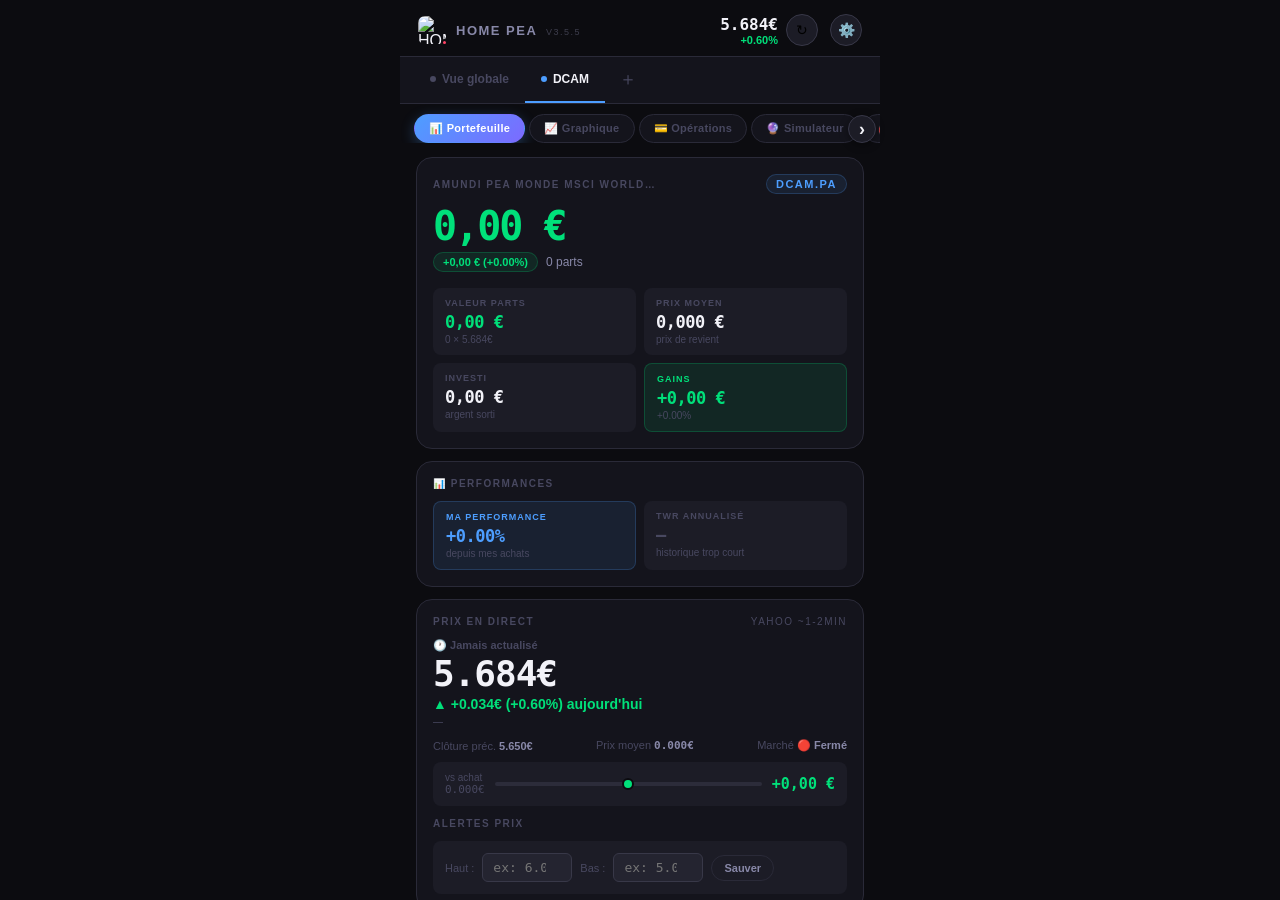
==== commit dbd273d9: "Add files via upload" ====
--- a/index.html
+++ b/index.html
@@ -176,6 +176,7 @@
 .fp-row strong{color:var(--text);font-family:'JetBrains Mono',monospace}
 .btn{display:inline-flex;align-items:center;gap:5px;padding:9px 16px;border-radius:20px;font-size:12px;font-weight:700;cursor:pointer;border:none;font-family:'Inter',sans-serif;transition:all .2s;white-space:nowrap}
 .btn-green{background:var(--green);color:#000}
+.btn-red{background:var(--red);color:#fff}
 .btn-blue{background:var(--blue);color:#fff}
 .btn-ghost{background:var(--s2);color:var(--text2);border:1px solid var(--border)}
 .btn-ghost:hover{color:var(--text)}
@@ -256,7 +257,7 @@
     <img src="icon-192.png" alt="HOME PEA" style="width:28px;height:28px;border-radius:7px;display:block;">
     <div class="live-dot" id="live-dot" style="position:absolute;bottom:-2px;right:-2px;border:2px solid var(--bg);"></div>
   </div>
-  <div class="app-title">HOME PEA <span class="app-version">v3.5.2</span></div>
+  <div class="app-title">HOME PEA <span class="app-version">v3.5.5</span></div>
   <div class="topbar-right">
     <div class="topbar-price" id="topbar-price" style="display:none">
       <div class="tp-val" id="tp-val">—</div>
@@ -350,6 +351,7 @@
 var assets = []; // [{id, ticker, name, color, price, prev, deps, alerts}]
 var peaDepots = []; // Dépôts PEA globaux [{id, date, amount}] (compte perso → PEA)
 var currentAssetId = null; // null = vue globale
+var opMode = 'buy'; // 'buy' ou 'sell'
 var currentTab = 0;
 var simRate = 0.07;
 var taxRate = 0.186; // Prélèvements sociaux PEA après 5 ans (éditable dans Paramètres)
@@ -605,6 +607,22 @@
 // ════════════════════════════════════════
 // ALERTS
 // ════════════════════════════════════════
+function freshnessLabel(a){
+  if(!a.lastFetchTime) return {text:'Jamais actualisé', color:'var(--text3)'};
+  // Calcul du delta en minutes depuis le dernier fetch (stocké en HH:MM:SS)
+  var now=new Date();
+  var parts=a.lastFetchTime.split(':');
+  var fetchD=new Date(now.getFullYear(),now.getMonth(),now.getDate(),parts[0],parts[1],parts[2]||0);
+  var diffMin=Math.round((now-fetchD)/60000);
+  if(diffMin<0) diffMin=0;
+  var txt,col;
+  if(diffMin<2){txt='À l\'instant';col='var(--green)';}
+  else if(diffMin<10){txt='Il y a '+diffMin+' min';col='var(--green)';}
+  else if(diffMin<30){txt='Il y a '+diffMin+' min';col='var(--gold)';}
+  else {txt='Il y a '+diffMin+' min — à actualiser';col='var(--red)';}
+  return {text:txt,color:col};
+}
+
 function checkAlerts(a){
   if(!a.alerts) return;
   if(a.alerts.high && a.price>=a.alerts.high){
@@ -690,6 +708,9 @@
 
 function selectAsset(id,tabEl){
   currentAssetId=id;
+  opMode='buy'; // Reset au mode achat quand on change d'ETF
+  // Si on était sur Paramètres (5), revenir à Portefeuille (0)
+  if(currentTab===5) currentTab=0;
   document.querySelectorAll('.asset-tab').forEach(function(t){t.classList.remove('active');});
   if(tabEl) tabEl.classList.add('active');
   // Update topbar price
@@ -798,8 +819,16 @@
 }
 
 function removeAsset(id){
-  if(!confirm('Supprimer cet actif et tout son historique ?')) return;
-  assets=assets.filter(function(a){return a.id!==id;});
+  var a=assets.find(function(x){return x.id===id;});
+  if(!a) return;
+  // Bloquer si parts restantes
+  var partsLeft=a.deps.reduce(function(s,d){return s+d.parts;},0);
+  if(partsLeft>0){
+    alert('⛔ Impossible de supprimer '+a.ticker.replace('.PA','')+' : il reste '+partsLeft+' part'+(partsLeft>1?'s':'')+'.\n\nVends toutes tes parts dans l\'onglet Opérations avant de supprimer cet actif.');
+    return;
+  }
+  if(!confirm('Supprimer '+a.ticker.replace('.PA','')+' ? (0 part restante — toutes les ventes sont enregistrées)')) return;
+  assets=assets.filter(function(x){return x.id!==id;});
   saveAll();
   currentAssetId=null;
   buildAssetTabs();
@@ -912,6 +941,7 @@
     var pct100=g.totalVal>0?(st.curV/g.totalVal*100).toFixed(0):0;
     html+='<div class="asset-row" onclick="selectAssetById(\''+a.id+'\')">';
     html+='<div class="ar-left"><div class="ar-dot" style="background:'+a.color+'"></div><div><div class="ar-name">'+a.ticker.replace('.PA','')+'</div><div class="ar-ticker">'+a.name.substring(0,28)+'…</div></div></div>';
+    html+='<canvas class="spark-cv" id="spark-'+a.id+'" width="60" height="28" style="margin:0 8px;flex-shrink:0;"></canvas>';
     html+='<div class="ar-right"><div class="ar-val">'+fE(st.curV)+'</div>';
     html+='<div class="ar-pv" style="color:'+pvCol+'">'+sg(st.pv)+fE(st.pv)+' ('+sg(st.pvPct)+st.pvPct.toFixed(1)+'%)</div>';
     html+='<div style="font-size:10px;color:var(--text3);margin-top:2px;">'+pct100+'% du portef. · '+a.price.toFixed(3)+'€</div>';
@@ -934,6 +964,37 @@
 function postRenderConsolidated(){
   drawPerfChart();
   drawPieChart();
+  drawSparklines();
+}
+
+function drawSparklines(){
+  assets.forEach(function(a){
+    var cv=document.getElementById('spark-'+a.id);
+    if(!cv) return;
+    var key=a.ticker+'_1mo';
+    var data=histData[key];
+    if(!data || data.length<2){
+      // Pas de données en cache, fetch en arrière-plan pour la prochaine fois
+      fetchHistory(a.ticker,'1mo').then(function(){drawSparklines();});
+      return;
+    }
+    var ctx=cv.getContext('2d');
+    var w=cv.width,h=cv.height;
+    ctx.clearRect(0,0,w,h);
+    var values=data.map(function(d){return d.v;});
+    var min=Math.min.apply(null,values),max=Math.max.apply(null,values);
+    var range=max-min||1;
+    var up=values[values.length-1]>=values[0];
+    ctx.beginPath();
+    ctx.strokeStyle=up?'#00e07a':'#ff4466';
+    ctx.lineWidth=1.5;
+    values.forEach(function(v,i){
+      var x=(i/(values.length-1))*w;
+      var y=h-((v-min)/range)*h;
+      if(i===0) ctx.moveTo(x,y); else ctx.lineTo(x,y);
+    });
+    ctx.stroke();
+  });
 }
 
 function drawPieChart(){
@@ -1044,12 +1105,14 @@
   var chg=a.price-a.prev,pct=a.prev>0?(chg/a.prev*100):0;
   var pvCol=st.pv>=0?'var(--green)':'var(--red)';
   var open=isOpen();
-  // TWR annualisé DCAM (base : 4,753€ au 11 mars 2025)
+  // TWR annualisé — basé sur le tout premier achat de CET ETF
   var twr=null;
-  if(a.ticker==='DCAM.PA'){
-    var incPrice=4.753, incDate=new Date('2025-03-11');
+  if(a.deps && a.deps.length>0){
+    var sortedDeps=a.deps.slice().sort(function(x,y){return new Date(x.date)-new Date(y.date);});
+    var firstDep=sortedDeps[0];
+    var incPrice=firstDep.price, incDate=new Date(firstDep.date);
     var yrs=(new Date()-incDate)/(1000*60*60*24*365.25);
-    if(a.price>0 && yrs>0){ twr=(Math.pow(a.price/incPrice,1/yrs)-1)*100; }
+    if(a.price>0 && incPrice>0 && yrs>0.02){ twr=(Math.pow(a.price/incPrice,1/yrs)-1)*100; }
   }
   var html='';
   // Hero
@@ -1068,14 +1131,16 @@
   html+='<div class="grid2" style="margin-bottom:0">';
   html+='<div class="mini-card bc-blue"><div class="mc-l b">Ma performance</div><div class="mc-v" style="color:var(--blue)">'+sg(st.pvPct)+st.pvPct.toFixed(2)+'%</div><div class="mc-sub">depuis mes achats</div></div>';
   if(twr!==null){
-    html+='<div class="mini-card bc-green"><div class="mc-l g">TWR du marché</div><div class="mc-v" style="color:var(--green)">'+sg(twr)+twr.toFixed(2)+'%</div><div class="mc-sub">/an depuis création</div></div>';
+    html+='<div class="mini-card bc-green"><div class="mc-l g">TWR annualisé</div><div class="mc-v" style="color:var(--green)">'+sg(twr)+twr.toFixed(2)+'%</div><div class="mc-sub">/an depuis 1er achat</div></div>';
   } else {
-    html+='<div class="mini-card"><div class="mc-l">TWR du marché</div><div class="mc-v" style="color:var(--text3)">—</div><div class="mc-sub">DCAM uniquement</div></div>';
+    html+='<div class="mini-card"><div class="mc-l">TWR annualisé</div><div class="mc-v" style="color:var(--text3)">—</div><div class="mc-sub">historique trop court</div></div>';
   }
   html+='</div></div>';
   // Price card
   html+='<div class="card">';
+  var fresh=freshnessLabel(a);
   html+='<div class="card-hd">Prix en direct <span style="font-size:10px;color:var(--text3);font-weight:400;" id="price-source">Yahoo ~1-2min</span></div>';
+  html+='<div style="font-size:11px;color:'+fresh.color+';font-weight:700;margin-bottom:4px;">🕐 '+fresh.text+'</div>';
   html+='<div class="price-big">'+a.price.toFixed(3)+'€</div>';
   html+='<div class="price-chg '+(chg>=0?'up':'down')+'">'+(chg>=0?'▲':'▼')+' '+sg(chg)+chg.toFixed(3)+'€ ('+sg(pct)+pct.toFixed(2)+'%) aujourd\'hui</div>';
   html+='<div style="font-size:10px;color:var(--text3);margin-top:4px;" id="last-update">—</div>';
@@ -1529,25 +1594,56 @@
 function renderOps(a){
   var st=assetStats(a);
   var html='';
-  // Summary (par ETF : investi / valeur / gains — pas de liquidités ici)
+  // Summary
   html+='<div class="grid3" style="margin-bottom:12px;">';
   html+='<div class="mini-card"><div class="mc-l">Investi</div><div class="mc-v" style="font-size:15px;">'+fE(st.totI)+'</div></div>';
   html+='<div class="mini-card"><div class="mc-l">Valeur</div><div class="mc-v" style="font-size:15px;">'+fE(st.curV)+'</div></div>';
   html+='<div class="mini-card '+(st.pv>=0?'bc-green':'bc-red')+'"><div class="mc-l '+(st.pv>=0?'g':'r')+'">Gains</div><div class="mc-v" style="font-size:15px;color:'+(st.pv>=0?'var(--green)':'var(--red)')+';">'+sg(st.pv)+fE(st.pv)+'</div></div>';
   html+='</div>';
-  // Form : ACHAT uniquement (date + parts + prix). Les dépôts sont gérés globalement.
-  html+='<div class="card"><div class="card-hd">Enregistrer un achat</div>';
-  html+='<div class="form-grid">';
-  html+='<div class="form-field" style="grid-column:1/-1;"><label>Date</label><input type="date" id="f-date" value="'+new Date().toISOString().split('T')[0]+'"></div>';
-  html+='<div class="form-field"><label>📈 Parts achetées</label><input type="number" id="f-parts" min="1" placeholder="8" oninput="previewForm()"></div>';
-  html+='<div class="form-field"><label>Prix/part (€)</label><input type="number" id="f-price" step="0.001" value="'+a.price.toFixed(3)+'" oninput="previewForm()"></div>';
-  html+='</div>';
-  html+='<div class="fp-row"><div>Coût de l\'achat: <strong id="fp-c">—</strong></div><div style="color:var(--blue)">Liquidités PEA après: <strong id="fp-r">—</strong></div></div>';
-  html+='<button class="btn btn-green btn-full" onclick="saveOp()">✓ Enregistrer l\'achat</button>';
-  html+='</div>';
-  // History
+
+  // Toggle Achat / Vente
+  html+='<div style="display:flex;gap:6px;margin-bottom:12px;">';
+  html+='<button class="btn '+(opMode==='buy'?'btn-green':'btn-ghost')+'" style="flex:1;justify-content:center;" onclick="setOpMode(\'buy\')">📈 Achat</button>';
+  html+='<button class="btn '+(opMode==='sell'?'btn-red':'btn-ghost')+'" style="flex:1;justify-content:center;" onclick="setOpMode(\'sell\')">📉 Vente</button>';
+  html+='</div>';
+
+  if(opMode==='buy'){
+    // ── FORMULAIRE ACHAT ──
+    html+='<div class="card"><div class="card-hd">Enregistrer un achat</div>';
+    html+='<div class="form-grid">';
+    html+='<div class="form-field" style="grid-column:1/-1;"><label>Date</label><input type="date" id="f-date" value="'+new Date().toISOString().split('T')[0]+'"></div>';
+    html+='<div class="form-field"><label>📈 Parts achetées</label><input type="number" id="f-parts" min="1" placeholder="8" oninput="previewForm()"></div>';
+    html+='<div class="form-field"><label>Prix/part (€)</label><input type="number" id="f-price" step="0.001" value="'+a.price.toFixed(3)+'" oninput="previewForm()"></div>';
+    html+='</div>';
+    html+='<div class="fp-row"><div>Coût de l\'achat: <strong id="fp-c">—</strong></div><div style="color:var(--blue)">Liquidités PEA après: <strong id="fp-r">—</strong></div></div>';
+    html+='<button class="btn btn-green btn-full" onclick="saveOp()">✓ Enregistrer l\'achat</button>';
+    html+='</div>';
+  } else {
+    // ── FORMULAIRE VENTE ──
+    var totParts=st.totP;
+    html+='<div class="card" style="border-color:var(--red)33;">';
+    html+='<div class="card-hd" style="color:var(--red);">📉 Enregistrer une vente</div>';
+    html+='<div style="font-size:11px;color:var(--text3);margin-bottom:12px;">Tu possèdes actuellement <strong style="color:var(--text);">'+totParts+' parts</strong> de '+a.ticker.replace('.PA','')+'. La vente suit la méthode FIFO (les plus anciennes parts en premier).</div>';
+    html+='<div class="form-grid">';
+    html+='<div class="form-field" style="grid-column:1/-1;"><label>Date de vente</label><input type="date" id="f-date" value="'+new Date().toISOString().split('T')[0]+'"></div>';
+    html+='<div class="form-field"><label>📉 Parts vendues</label><input type="number" id="f-parts" min="1" max="'+totParts+'" placeholder="1" oninput="previewSell()"></div>';
+    html+='<div class="form-field"><label>Prix de vente/part (€)</label><input type="number" id="f-price" step="0.001" value="'+a.price.toFixed(3)+'" oninput="previewSell()"></div>';
+    html+='</div>';
+    html+='<div id="sell-preview" style="background:var(--s2);border-radius:var(--r3);padding:12px;margin-bottom:12px;display:none;">';
+    html+='<div style="display:grid;grid-template-columns:1fr 1fr;gap:8px;font-size:11px;">';
+    html+='<div><div style="color:var(--text3);">Montant encaissé</div><div style="font-weight:700;color:var(--text);" id="fp-total">—</div></div>';
+    html+='<div><div style="color:var(--text3);">Liquidités après</div><div style="font-weight:700;color:var(--blue);" id="fp-liq">—</div></div>';
+    html+='<div><div style="color:var(--text3);">Gain/Perte réalisé</div><div style="font-weight:700;" id="fp-gain">—</div></div>';
+    html+='<div><div style="color:var(--text3);">Parts restantes</div><div style="font-weight:700;color:var(--text);" id="fp-remain">—</div></div>';
+    html+='</div></div>';
+    html+='<button class="btn btn-full" style="background:var(--red);color:#fff;" onclick="saveSell()">✓ Enregistrer la vente</button>';
+    html+='</div>';
+  }
+
+  // Historique achats + ventes
   html+='<div style="font-size:10px;font-weight:700;letter-spacing:1.5px;text-transform:uppercase;color:var(--text3);margin-bottom:10px;">Historique des achats</div>';
   html+=renderHistory(a);
+  html+=renderSellHistory(a);
   return html;
 }
 
@@ -1606,6 +1702,25 @@
   return out;
 }
 
+function renderSellHistory(a){
+  // Filtrer les ventes de cet ETF depuis peaDepots
+  var ventes=peaDepots.filter(function(d){return d.type==='vente'&&d.ticker===a.ticker.replace('.PA','');});
+  if(ventes.length===0) return '';
+  var MNS=['Jan','Fév','Mar','Avr','Mai','Jun','Jul','Aoû','Sep','Oct','Nov','Déc'];
+  var html='<div style="font-size:10px;font-weight:700;letter-spacing:1.5px;text-transform:uppercase;color:var(--red);margin:16px 0 10px;">Historique des ventes</div>';
+  ventes.slice().sort(function(x,y){return y.date.localeCompare(x.date);}).forEach(function(v){
+    var ds=v.date.split('-');
+    var dlbl=parseInt(ds[2])+' '+MNS[parseInt(ds[1])-1]+' '+ds[0];
+    var gainCol=v.gain>=0?'var(--green)':'var(--red)';
+    html+='<div style="background:var(--s2);border-left:3px solid var(--red);border-radius:var(--r3);padding:10px 12px;margin-bottom:6px;">';
+    html+='<div style="font-size:10px;color:var(--red);font-weight:700;margin-bottom:4px;">📉 VENTE · '+dlbl+'</div>';
+    html+='<div style="font-family:JetBrains Mono,monospace;font-size:14px;font-weight:700;">'+v.parts+' parts × '+v.prixVente.toFixed(3)+'€</div>';
+    html+='<div style="font-size:11px;color:var(--text3);margin-top:2px;">Encaissé : '+fE(v.amount)+' · Gain réalisé : <span style="color:'+gainCol+';font-weight:700;">'+(v.gain>=0?'+':'')+fE(v.gain)+'</span></div>';
+    html+='</div>';
+  });
+  return html;
+}
+
 function toggleHistMore(){
   var more=document.getElementById('hist-more');
   var btn=document.getElementById('hist-toggle');
@@ -1643,6 +1758,80 @@
   saveAll();render();
   var ss=document.getElementById('save-status');
   if(ss)ss.textContent='✅ Achat enregistré · '+new Date().toLocaleTimeString('fr-FR');
+}
+
+// ── Vente : helpers ──
+function setOpMode(mode){
+  opMode=mode;
+  goTab(2,document.querySelector('.n2'));
+}
+
+function previewSell(){
+  var a=curAsset();if(!a)return;
+  var parts=parseInt(document.getElementById('f-parts').value)||0;
+  var prix=parseFloat(document.getElementById('f-price').value)||0;
+  var prev=document.getElementById('sell-preview');
+  if(!prev)return;
+  if(parts<=0||prix<=0){prev.style.display='none';return;}
+  prev.style.display='block';
+  var total=parts*prix;
+  var liqAfter=peaLiquidites()+total;
+  var remain=assetStats(a).totP-parts;
+  // Calcul gain FIFO : coût des parts vendues
+  var sortedDeps=a.deps.slice().sort(function(x,y){return x.date.localeCompare(y.date);});
+  var partsToSell=parts,coutFIFO=0;
+  for(var i=0;i<sortedDeps.length&&partsToSell>0;i++){
+    var taken=Math.min(sortedDeps[i].parts,partsToSell);
+    coutFIFO+=taken*sortedDeps[i].price;
+    partsToSell-=taken;
+  }
+  var gain=total-coutFIFO;
+  var gainCol=gain>=0?'var(--green)':'var(--red)';
+  function s(id,v){var e=document.getElementById(id);if(e)e.textContent=v;}
+  s('fp-total',fE(total));
+  s('fp-liq',fE(liqAfter));
+  var ge=document.getElementById('fp-gain');
+  if(ge){ge.textContent=(gain>=0?'+':'')+fE(gain);ge.style.color=gainCol;}
+  s('fp-remain',remain+' parts');
+}
+
+function saveSell(){
+  var a=curAsset();if(!a)return;
+  var date=document.getElementById('f-date').value;
+  var parts=parseInt(document.getElementById('f-parts').value);
+  var prix=parseFloat(document.getElementById('f-price').value);
+  if(!date){alert('Indique la date !');return;}
+  if(isNaN(parts)||parts<=0){alert('Indique le nombre de parts vendues !');return;}
+  if(isNaN(prix)||prix<=0){alert('Indique le prix de vente !');return;}
+  var totParts=assetStats(a).totP;
+  if(parts>totParts){alert('Tu ne peux pas vendre '+parts+' parts, tu n\'en as que '+totParts+' !');return;}
+
+  // Méthode FIFO : on retire les plus anciennes parts en premier
+  var sortedDeps=a.deps.slice().sort(function(x,y){return x.date.localeCompare(y.date);});
+  var partsToSell=parts,coutFIFO=0;
+  for(var i=0;i<sortedDeps.length&&partsToSell>0;i++){
+    var dep=sortedDeps[i];
+    var taken=Math.min(dep.parts,partsToSell);
+    coutFIFO+=taken*dep.price;
+    // Trouver ce dep dans a.deps et réduire
+    var orig=a.deps.find(function(d){return d.id===dep.id;});
+    if(orig){
+      orig.parts-=taken;
+      orig.amount=parseFloat((orig.parts*orig.price).toFixed(2));
+      if(orig.parts===0) a.deps=a.deps.filter(function(d){return d.id!==dep.id;});
+    }
+    partsToSell-=taken;
+  }
+
+  // Recréditer les liquidités : ajouter dans peaDepots comme un dépôt positif de vente
+  var montantVente=parseFloat((parts*prix).toFixed(2));
+  var gain=parseFloat((montantVente-coutFIFO).toFixed(2));
+  peaDepots.push({id:Date.now()+2,date:date,amount:montantVente,type:'vente',ticker:a.ticker.replace('.PA',''),parts:parts,prixVente:prix,gain:gain});
+
+  saveAll();
+  opMode='buy'; // Retour au mode achat
+  render();
+  alert('✅ Vente de '+parts+' parts enregistrée · '+fE(montantVente)+' recréditées · Gain réalisé : '+(gain>=0?'+':'')+fE(gain));
 }
 
 // ── Dépôts PEA globaux ──
@@ -1988,9 +2177,38 @@
 }
 
 function renderAssistant(){
-  var a=curAsset()||assets[0];
+  var ca=curAsset();
+  var html='';
+
+  // ── Mode Vue Globale : alertes contextuelles sur TOUS les actifs ──
+  if(!ca){
+    html+='<div class="card"><div class="card-hd">🔔 Alertes contextuelles · Tous tes actifs</div>';
+    var anyAlert=false;
+    assets.forEach(function(ast){
+      var ins2=getInsights(ast);
+      if(!ins2) return;
+      var notable=ins2.signals.filter(function(s){return s.type==='good'||s.type==='caution';});
+      if(notable.length===0) return;
+      anyAlert=true;
+      notable.forEach(function(s){
+        var col=s.type==='good'?'var(--green)':'var(--gold)';
+        var bg=s.type==='good'?'var(--gdim)':'var(--goldim)';
+        html+='<div style="background:'+bg+';border-left:3px solid '+col+';border-radius:var(--r3);padding:10px 12px;margin-bottom:8px;">';
+        html+='<div style="display:flex;align-items:center;gap:8px;margin-bottom:3px;"><span style="font-size:14px;">'+s.icon+'</span><span style="font-size:12px;font-weight:700;color:'+col+';">'+ast.ticker.replace('.PA','')+' — '+s.title+'</span></div>';
+        html+='<div style="font-size:11px;color:var(--text2);line-height:1.4;">'+s.detail+'</div>';
+        html+='</div>';
+      });
+    });
+    if(!anyAlert){
+      html+='<div style="text-align:center;padding:16px;color:var(--text3);font-size:12px;">Aucun signal particulier en ce moment. Continue ta routine DCA.</div>';
+    }
+    html+='</div>';
+    html+='<div class="card"><div style="text-align:center;padding:16px;color:var(--text3);font-size:12px;">Sélectionne un actif pour voir son diagnostic détaillé.</div></div>';
+    return html;
+  }
+
+  var a=ca;
   var ins=getInsights(a);
-  var html='';
 
   // ── Carte verdict global ──
   if(ins){
@@ -2157,7 +2375,7 @@
   html+='<div style="font-size:11px;color:var(--text2);line-height:1.5;">Ouvre cette page dans Chrome → Menu (⋮) → "Ajouter à l\'écran d\'accueil". Tu auras une vraie icône d\'appli en plein écran sans la barre du navigateur.</div>';
   html+='</div>';
 
-  html+='<div style="font-size:11px;color:var(--text3);text-align:center;padding:16px;">HOME PEA v3.5.2</div>';
+  html+='<div style="font-size:11px;color:var(--text3);text-align:center;padding:16px;">HOME PEA v3.5.5</div>';
 
   return html;
 }
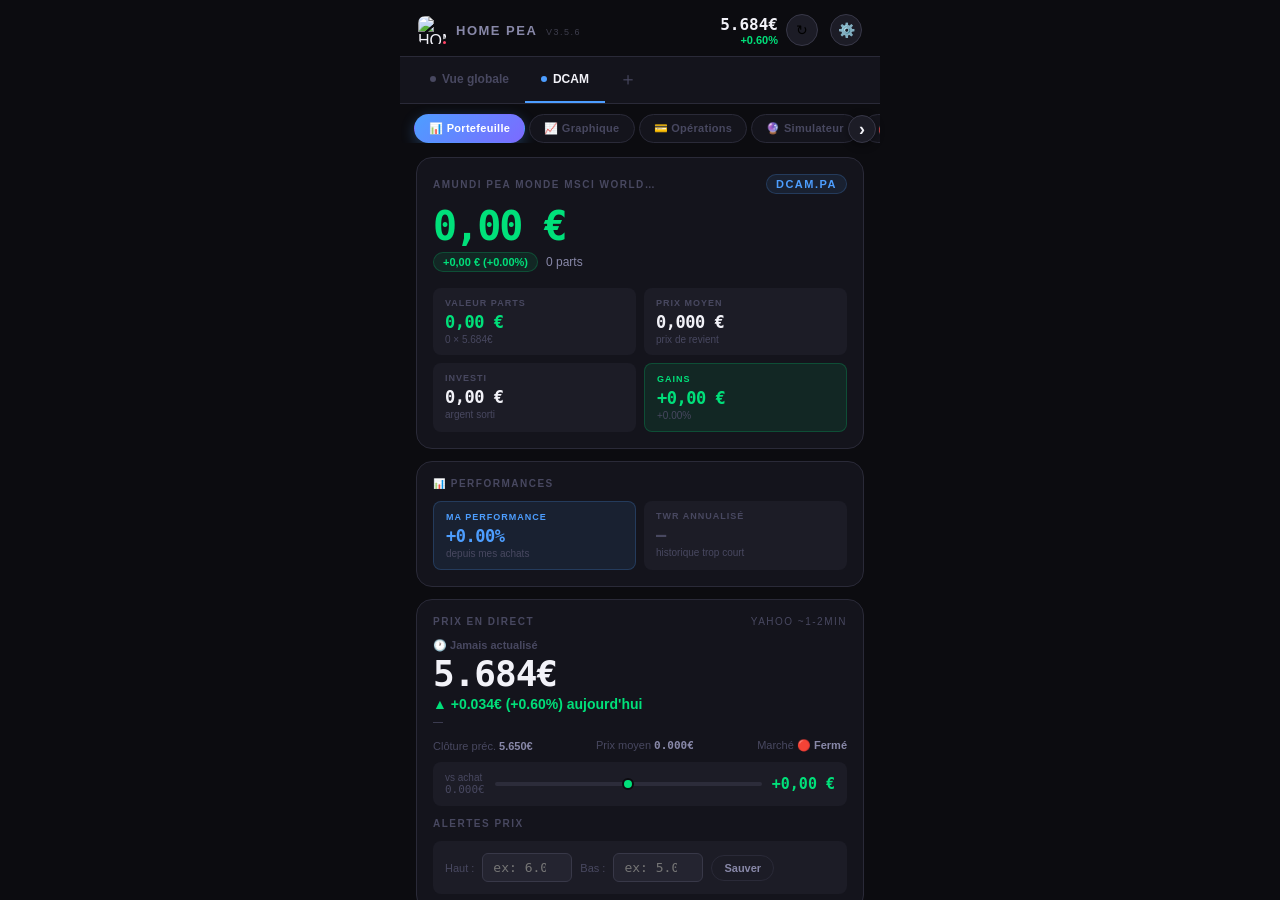
==== commit 077aa9ed: "Add files via upload" ====
--- a/index.html
+++ b/index.html
@@ -257,7 +257,7 @@
     <img src="icon-192.png" alt="HOME PEA" style="width:28px;height:28px;border-radius:7px;display:block;">
     <div class="live-dot" id="live-dot" style="position:absolute;bottom:-2px;right:-2px;border:2px solid var(--bg);"></div>
   </div>
-  <div class="app-title">HOME PEA <span class="app-version">v3.5.5</span></div>
+  <div class="app-title">HOME PEA <span class="app-version">v3.5.6</span></div>
   <div class="topbar-right">
     <div class="topbar-price" id="topbar-price" style="display:none">
       <div class="tp-val" id="tp-val">—</div>
@@ -459,7 +459,15 @@
 
 // Dépôts PEA totaux (compte perso → PEA)
 function peaTotalDepots(){
-  return peaDepots.reduce(function(s,v){return s+(v.amount||0);},0);
+  // Uniquement les vrais virements (pas les ventes)
+  return peaDepots.reduce(function(s,v){return s+(v.type==='vente'?0:(v.amount||0));},0);
+}
+
+function peaGainsVentes(){
+  // Gains NETS des ventes (prix vente - coût achat FIFO)
+  // Seul le gain/perte réel s'ajoute aux liquidités
+  // car le capital initial (coût achat) est déjà sorti des "investi" automatiquement
+  return peaDepots.reduce(function(s,v){return s+(v.type==='vente'?(v.gain||0):0);},0);
 }
 // Investi total tous ETF confondus
 function peaTotalInvesti(){
@@ -467,7 +475,8 @@
 }
 // Liquidités PEA = total déposé − total investi (global)
 function peaLiquidites(){
-  return parseFloat((peaTotalDepots()-peaTotalInvesti()).toFixed(2));
+  // dépôts purs - investi actuel + gains nets réalisés sur ventes
+  return parseFloat((peaTotalDepots()-peaTotalInvesti()+peaGainsVentes()).toFixed(2));
 }
 
 function globalStats(){
@@ -941,7 +950,7 @@
     var pct100=g.totalVal>0?(st.curV/g.totalVal*100).toFixed(0):0;
     html+='<div class="asset-row" onclick="selectAssetById(\''+a.id+'\')">';
     html+='<div class="ar-left"><div class="ar-dot" style="background:'+a.color+'"></div><div><div class="ar-name">'+a.ticker.replace('.PA','')+'</div><div class="ar-ticker">'+a.name.substring(0,28)+'…</div></div></div>';
-    html+='<canvas class="spark-cv" id="spark-'+a.id+'" width="60" height="28" style="margin:0 8px;flex-shrink:0;"></canvas>';
+    html+='<canvas class="spark-cv" id="spark-'+a.id+'" width="60" height="28" style="width:60px;height:28px;flex-shrink:0;margin:0 6px;opacity:0.85;"></canvas>';
     html+='<div class="ar-right"><div class="ar-val">'+fE(st.curV)+'</div>';
     html+='<div class="ar-pv" style="color:'+pvCol+'">'+sg(st.pv)+fE(st.pv)+' ('+sg(st.pvPct)+st.pvPct.toFixed(1)+'%)</div>';
     html+='<div style="font-size:10px;color:var(--text3);margin-top:2px;">'+pct100+'% du portef. · '+a.price.toFixed(3)+'€</div>';
@@ -971,6 +980,9 @@
   assets.forEach(function(a){
     var cv=document.getElementById('spark-'+a.id);
     if(!cv) return;
+    // Forcer taille fixe
+    cv.width=60; cv.height=28;
+    cv.style.width='60px'; cv.style.height='28px';
     var key=a.ticker+'_1mo';
     var data=histData[key];
     if(!data || data.length<2){
@@ -2375,7 +2387,7 @@
   html+='<div style="font-size:11px;color:var(--text2);line-height:1.5;">Ouvre cette page dans Chrome → Menu (⋮) → "Ajouter à l\'écran d\'accueil". Tu auras une vraie icône d\'appli en plein écran sans la barre du navigateur.</div>';
   html+='</div>';
 
-  html+='<div style="font-size:11px;color:var(--text3);text-align:center;padding:16px;">HOME PEA v3.5.5</div>';
+  html+='<div style="font-size:11px;color:var(--text3);text-align:center;padding:16px;">HOME PEA v3.5.6</div>';
 
   return html;
 }
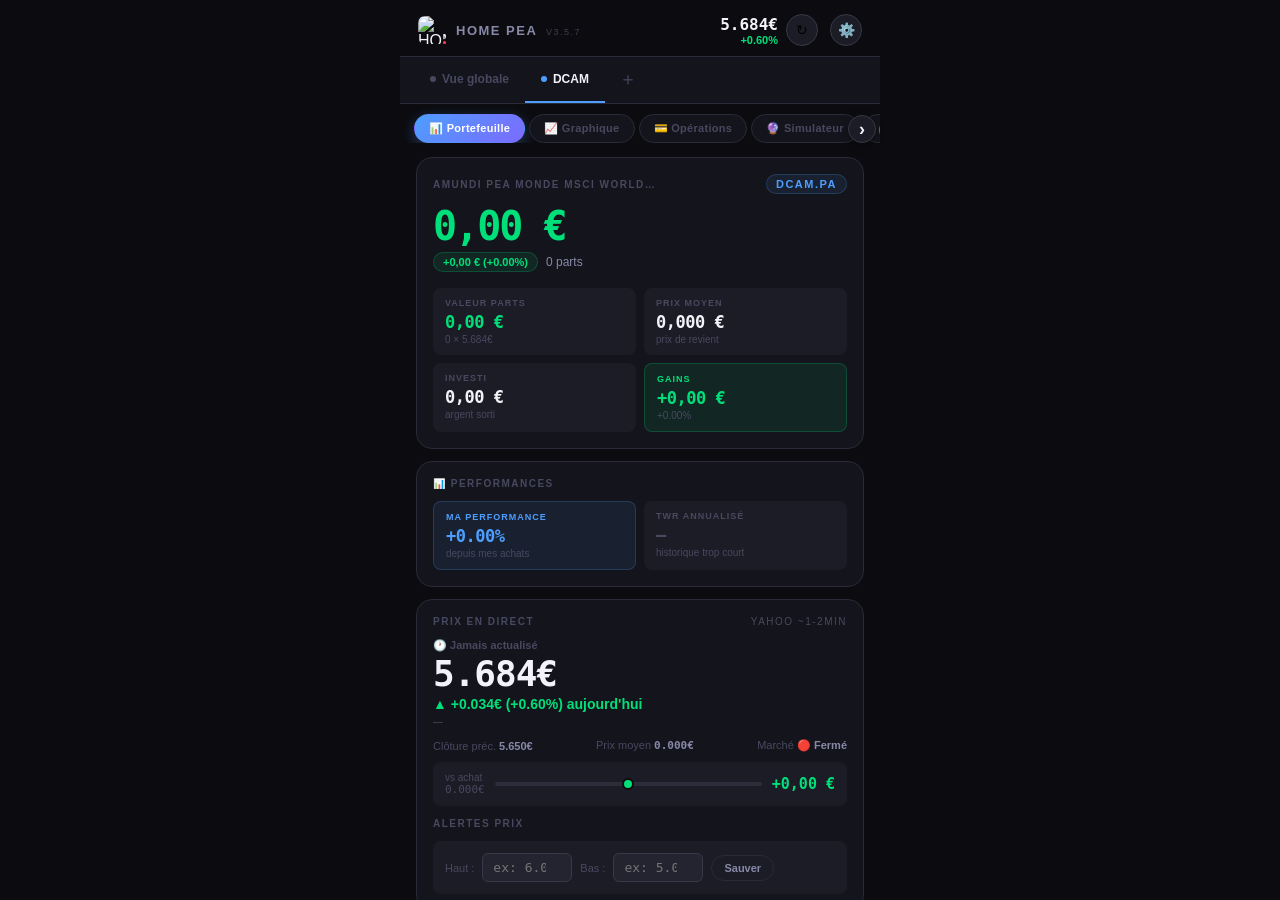
==== commit 0b8f9f64: "Add files via upload" ====
--- a/index.html
+++ b/index.html
@@ -257,7 +257,7 @@
     <img src="icon-192.png" alt="HOME PEA" style="width:28px;height:28px;border-radius:7px;display:block;">
     <div class="live-dot" id="live-dot" style="position:absolute;bottom:-2px;right:-2px;border:2px solid var(--bg);"></div>
   </div>
-  <div class="app-title">HOME PEA <span class="app-version">v3.5.6</span></div>
+  <div class="app-title">HOME PEA <span class="app-version">v3.5.7</span></div>
   <div class="topbar-right">
     <div class="topbar-price" id="topbar-price" style="display:none">
       <div class="tp-val" id="tp-val">—</div>
@@ -950,7 +950,7 @@
     var pct100=g.totalVal>0?(st.curV/g.totalVal*100).toFixed(0):0;
     html+='<div class="asset-row" onclick="selectAssetById(\''+a.id+'\')">';
     html+='<div class="ar-left"><div class="ar-dot" style="background:'+a.color+'"></div><div><div class="ar-name">'+a.ticker.replace('.PA','')+'</div><div class="ar-ticker">'+a.name.substring(0,28)+'…</div></div></div>';
-    html+='<canvas class="spark-cv" id="spark-'+a.id+'" width="60" height="28" style="width:60px;height:28px;flex-shrink:0;margin:0 6px;opacity:0.85;"></canvas>';
+
     html+='<div class="ar-right"><div class="ar-val">'+fE(st.curV)+'</div>';
     html+='<div class="ar-pv" style="color:'+pvCol+'">'+sg(st.pv)+fE(st.pv)+' ('+sg(st.pvPct)+st.pvPct.toFixed(1)+'%)</div>';
     html+='<div style="font-size:10px;color:var(--text3);margin-top:2px;">'+pct100+'% du portef. · '+a.price.toFixed(3)+'€</div>';
@@ -973,40 +973,6 @@
 function postRenderConsolidated(){
   drawPerfChart();
   drawPieChart();
-  drawSparklines();
-}
-
-function drawSparklines(){
-  assets.forEach(function(a){
-    var cv=document.getElementById('spark-'+a.id);
-    if(!cv) return;
-    // Forcer taille fixe
-    cv.width=60; cv.height=28;
-    cv.style.width='60px'; cv.style.height='28px';
-    var key=a.ticker+'_1mo';
-    var data=histData[key];
-    if(!data || data.length<2){
-      // Pas de données en cache, fetch en arrière-plan pour la prochaine fois
-      fetchHistory(a.ticker,'1mo').then(function(){drawSparklines();});
-      return;
-    }
-    var ctx=cv.getContext('2d');
-    var w=cv.width,h=cv.height;
-    ctx.clearRect(0,0,w,h);
-    var values=data.map(function(d){return d.v;});
-    var min=Math.min.apply(null,values),max=Math.max.apply(null,values);
-    var range=max-min||1;
-    var up=values[values.length-1]>=values[0];
-    ctx.beginPath();
-    ctx.strokeStyle=up?'#00e07a':'#ff4466';
-    ctx.lineWidth=1.5;
-    values.forEach(function(v,i){
-      var x=(i/(values.length-1))*w;
-      var y=h-((v-min)/range)*h;
-      if(i===0) ctx.moveTo(x,y); else ctx.lineTo(x,y);
-    });
-    ctx.stroke();
-  });
 }
 
 function drawPieChart(){
@@ -2387,7 +2353,7 @@
   html+='<div style="font-size:11px;color:var(--text2);line-height:1.5;">Ouvre cette page dans Chrome → Menu (⋮) → "Ajouter à l\'écran d\'accueil". Tu auras une vraie icône d\'appli en plein écran sans la barre du navigateur.</div>';
   html+='</div>';
 
-  html+='<div style="font-size:11px;color:var(--text3);text-align:center;padding:16px;">HOME PEA v3.5.6</div>';
+  html+='<div style="font-size:11px;color:var(--text3);text-align:center;padding:16px;">HOME PEA v3.5.7</div>';
 
   return html;
 }
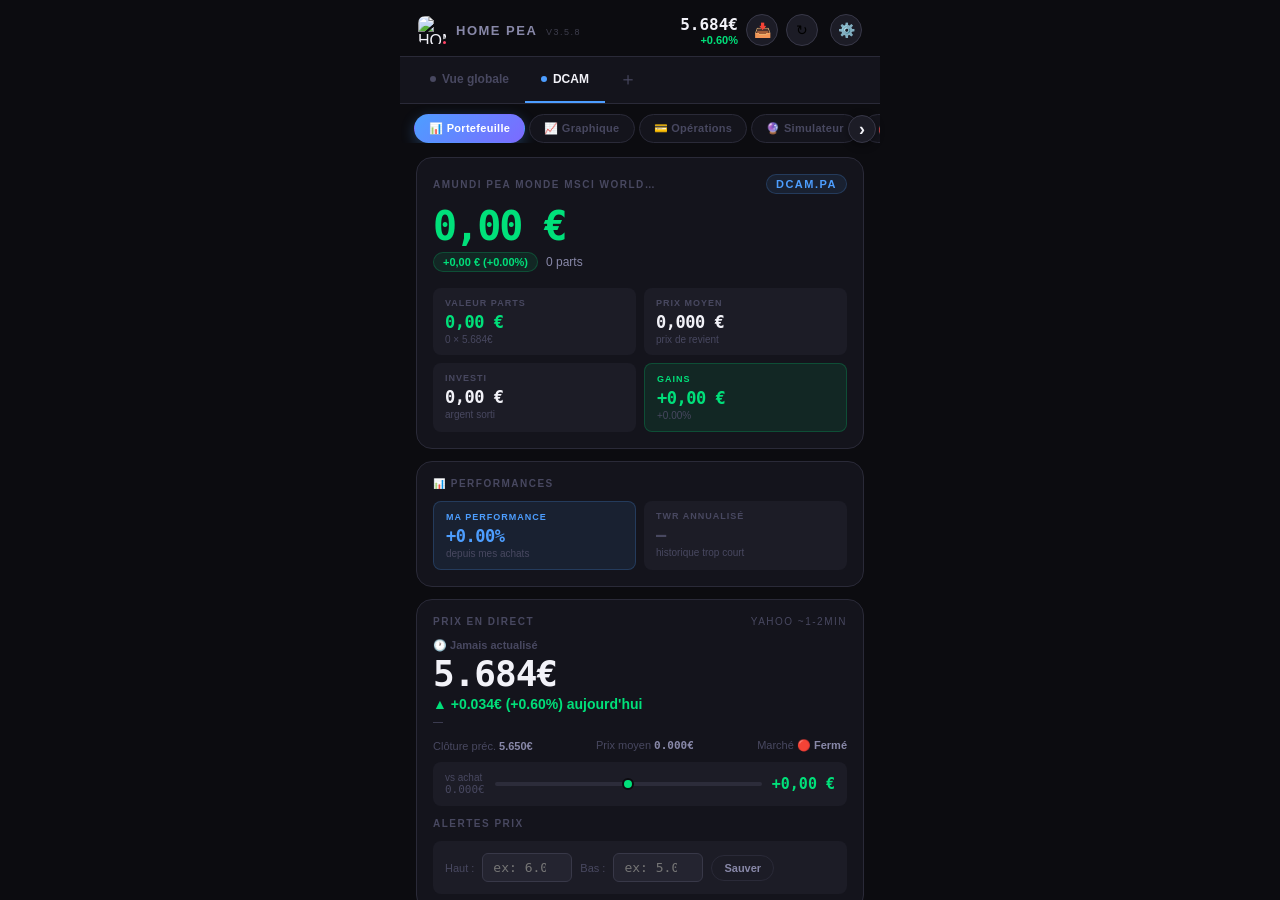
==== commit 72165ea9: "Add files via upload" ====
--- a/index.html
+++ b/index.html
@@ -10,6 +10,7 @@
 <meta name="theme-color" content="#0c0c10">
 <link rel="stylesheet" href="fonts.css">
 <script src="chart.umd.js"></script>
+<script src="https://cdn.jsdelivr.net/npm/xlsx@0.18.5/dist/xlsx.full.min.js"></script>
 <style>
 *{box-sizing:border-box;margin:0;padding:0;-webkit-tap-highlight-color:transparent}
 :root{
@@ -257,12 +258,13 @@
     <img src="icon-192.png" alt="HOME PEA" style="width:28px;height:28px;border-radius:7px;display:block;">
     <div class="live-dot" id="live-dot" style="position:absolute;bottom:-2px;right:-2px;border:2px solid var(--bg);"></div>
   </div>
-  <div class="app-title">HOME PEA <span class="app-version">v3.5.7</span></div>
+  <div class="app-title">HOME PEA <span class="app-version">v3.5.8</span></div>
   <div class="topbar-right">
     <div class="topbar-price" id="topbar-price" style="display:none">
       <div class="tp-val" id="tp-val">—</div>
       <div class="tp-chg" id="tp-chg">—</div>
     </div>
+    <button class="icon-btn" onclick="showImportMenu()" title="Importer Excel/JSON">📥</button>
     <button class="icon-btn" id="refresh-btn" onclick="doRefresh()" title="Actualiser">↻</button>
     <button class="icon-btn" onclick="goTab(5,null)" title="Paramètres" style="margin-left:4px;">⚙️</button>
   </div>
@@ -362,6 +364,86 @@
 var chartInsts = {};
 
 var COLORS = ['#4d9eff','#00e07a','#9d7dff','#ffb830','#ff4466','#00d4ff','#ff9f43','#a29bfe'];
+
+// ════════════════════════════════════════
+// IMPORT EXCEL/JSON
+// ════════════════════════════════════════
+function showImportMenu(){
+  var html = '<div style="position:fixed;top:0;left:0;right:0;bottom:0;background:rgba(0,0,0,.5);z-index:1000;display:flex;align-items:center;justify-content:center;padding:16px;" onclick="this.remove()"><div style="background:var(--s2);border:1px solid var(--border);border-radius:12px;padding:20px;max-width:320px;box-shadow:0 8px 32px rgba(0,0,0,.4);" onclick="event.stopPropagation()"><div style="font-size:14px;font-weight:700;margin-bottom:16px;color:var(--text);">📥 Importer données</div><div style="display:flex;flex-direction:column;gap:8px;"><label style="padding:12px;background:var(--s3);border:1px dashed var(--border);border-radius:8px;cursor:pointer;text-align:center;font-size:12px;font-weight:600;color:var(--text2);transition:all .2s;" onmouseover="this.style.borderColor=\'var(--green)\';this.style.color=\'var(--green)\';" onmouseout="this.style.borderColor=\'var(--border)\';this.style.color=\'var(--text2)\';">📊 Excel Saxo<input type="file" id="import-excel" accept=".xlsx,.xls" style="display:none;" onchange="importExcelFile(event)"></label><label style="padding:12px;background:var(--s3);border:1px dashed var(--border);border-radius:8px;cursor:pointer;text-align:center;font-size:12px;font-weight:600;color:var(--text2);transition:all .2s;" onmouseover="this.style.borderColor=\'var(--blue)\';this.style.color=\'var(--blue)\';" onmouseout="this.style.borderColor=\'var(--border)\';this.style.color=\'var(--text2)\';">📝 JSON<input type="file" id="import-json" accept=".json" style="display:none;" onchange="importJSONFile(event)"></label></div></div></div>';
+  document.body.insertAdjacentHTML('beforeend',html);
+}
+
+function importExcelFile(e){
+  var file=e.target.files[0];if(!file)return;
+  var reader=new FileReader();
+  reader.onload=function(ev){
+    try{
+      var wb=XLSX.read(ev.target.result,{type:'binary'});
+      var ws=wb.Sheets[wb.SheetNames[0]];
+      var data=XLSX.utils.sheet_to_json(ws);
+      var result=convertSaxoToV3(data);
+      if(confirm('Importer '+result.assets.length+' actifs et '+result.depots.length+' dépôts ? Cela remplace tout.')){
+        assets=result.assets;
+        peaDepots=result.depots;
+        saveAll();
+        Promise.all(assets.map(fetchAssetPrice)).then(function(){buildAssetTabs();render();});
+        alert('✅ Excel importé !');
+        document.querySelectorAll('[style*="position:fixed"]').forEach(function(el){el.remove();});
+      }
+    }catch(err){alert('❌ Erreur: '+err.message);}
+  };
+  reader.readAsBinaryString(file);
+}
+
+function importJSONFile(e){
+  var file=e.target.files[0];if(!file)return;
+  var reader=new FileReader();
+  reader.onload=function(ev){
+    try{
+      var data=JSON.parse(ev.target.result);
+      if(!data.assets||!Array.isArray(data.assets)){alert('Format JSON invalide');return;}
+      if(confirm('Importer '+data.assets.length+' actifs ? Cela remplace tout.')){
+        assets=data.assets;
+        if(data.depots)peaDepots=data.depots;
+        saveAll();
+        Promise.all(assets.map(fetchAssetPrice)).then(function(){buildAssetTabs();render();});
+        alert('✅ JSON importé !');
+        document.querySelectorAll('[style*="position:fixed"]').forEach(function(el){el.remove();});
+      }
+    }catch(err){alert('❌ Erreur JSON: '+err.message);}
+  };
+  reader.readAsText(file);
+}
+
+function convertSaxoToV3(rows){
+  var assetMap={};var depots=[];var idCounter=0;
+  rows.forEach(function(row){
+    var date=row['Date d\'opération']||'';
+    var event=row['Événement']||'';
+    var symbol=(row['Symbole']||'').split(':')[0];
+    var instrument=row['Instrument']||'';
+    var montant=parseFloat(row['Montant comptabilisé'])||0;
+    var cout=parseFloat(row['Coût total'])||0;
+    if(!date||!symbol)return;
+    // Parse "Acheter 15 @ 5.08 EUR" ou "Vendre -1 @ 76.63 EUR"
+    var match=event.match(/(Acheter|Vendre)\s+(-?\d+\.?\d*)\s*@\s*([\d,\.]+)/);
+    if(!match)return;
+    var isAcheter=match[1]==='Acheter';var qty=Math.abs(parseFloat(match[2]));var prix=parseFloat(match[3].replace(',','.'));
+    var dateStr=date instanceof Date?date.toISOString().split('T')[0]:(typeof date==='number'?new Date((date-25569)*86400*1000).toISOString().split('T')[0]:date.split('T')[0]);
+    if(!assetMap[symbol]){assetMap[symbol]={id:symbol.toLowerCase(),ticker:symbol+'.PA',name:instrument,color:COLORS[Object.keys(assetMap).length%COLORS.length],price:0,prev:0,loaded:false,alerts:{high:null,low:null},deps:[]};}
+    if(isAcheter){var cost=(qty*prix)+Math.abs(cout);assetMap[symbol].deps.push({date:dateStr,parts:qty,price:prix,amount:cost});}else{assetMap[symbol].deps.push({date:dateStr,parts:-qty,price:prix,amount:-(qty*prix)});}
+    if(montant>0){var alreadyExists=depots.find(function(d){return d.date===dateStr;});if(!alreadyExists){depots.push({id:Date.now()+(idCounter++),date:dateStr,amount:montant});}}
+  });
+  // Recalculer les parts nettes pour les ventes
+  Object.keys(assetMap).forEach(function(symbol){
+    var deps=assetMap[symbol].deps;var netParts=0;
+    deps.forEach(function(d){netParts+=d.parts;});
+    if(netParts<=0){delete assetMap[symbol];}
+  });
+  depots.sort(function(a,b){return b.date.localeCompare(a.date);});
+  var assets=Object.values(assetMap);
+  return{v:'pea-v3',date:new Date().toISOString(),assets:assets,depots:depots};
+}
 
 // ════════════════════════════════════════
 // PERSISTENCE
@@ -2353,7 +2435,7 @@
   html+='<div style="font-size:11px;color:var(--text2);line-height:1.5;">Ouvre cette page dans Chrome → Menu (⋮) → "Ajouter à l\'écran d\'accueil". Tu auras une vraie icône d\'appli en plein écran sans la barre du navigateur.</div>';
   html+='</div>';
 
-  html+='<div style="font-size:11px;color:var(--text3);text-align:center;padding:16px;">HOME PEA v3.5.7</div>';
+  html+='<div style="font-size:11px;color:var(--text3);text-align:center;padding:16px;">HOME PEA v3.5.8</div>';
 
   return html;
 }
@@ -2505,7 +2587,15 @@
       if(!confirm('Importer '+imported.length+' actif(s) ? Cela remplace tout.'))return;
       // Dépôts : format nouveau (data.depots) OU migration depuis anciens virements par-ETF
       if(data.depots && data.depots.length){
-        peaDepots=data.depots.map(function(v){return {id:v.id||Date.now()+Math.random(),date:v.date,amount:v.amount};});
+        peaDepots=data.depots.map(function(v){
+          var d={id:v.id||Date.now()+Math.random(),date:v.date,amount:v.amount};
+          if(v.type) d.type=v.type;
+          if(v.gain!==undefined) d.gain=v.gain;
+          if(v.ticker) d.ticker=v.ticker;
+          if(v.parts) d.parts=v.parts;
+          if(v.prixVente) d.prixVente=v.prixVente;
+          return d;
+        });
       } else {
         peaDepots=[];
         imported.forEach(function(a){ if(a.virements&&a.virements.length){ a.virements.forEach(function(v){ peaDepots.push({id:v.id||Date.now()+Math.random(),date:v.date,amount:v.amount}); }); } });
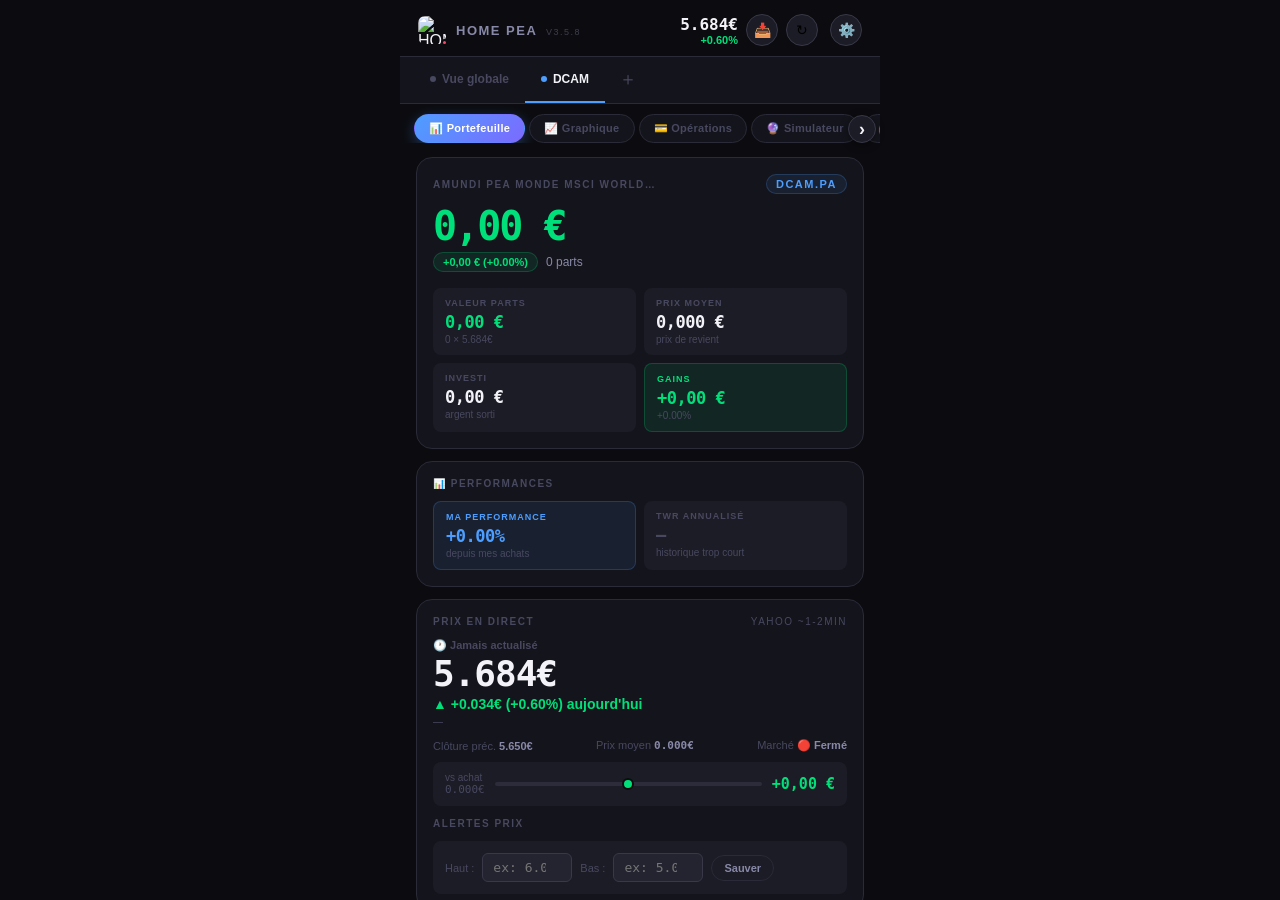
==== commit 06614870: "Add files via upload" ====
--- a/index.html
+++ b/index.html
@@ -2422,9 +2422,9 @@
 
   // Sauvegarde
   html+='<div class="card"><div class="card-hd">💾 Sauvegarde des données</div>';
-  html+='<div style="font-size:12px;color:var(--text2);margin-bottom:10px;line-height:1.5;">Tes données sont dans le navigateur. Exporte régulièrement pour ne pas les perdre.</div>';
+  html+='<div style="font-size:12px;color:var(--text2);margin-bottom:10px;line-height:1.5;">Tes données sont sauvegardées automatiquement. Utilise Restaurer pour importer des données.</div>';
   html+='<div style="display:flex;gap:8px;flex-wrap:wrap;">';
-  html+='<button class="btn btn-blue" onclick="exportAll()">💾 Exporter tout</button>';
+  html+='<!-- Bouton export supprimé (utiliser Restaurer dans paramètres) -->';
   html+='<button class="btn btn-ghost" onclick="document.getElementById(\'imp-file-set\').click()">📂 Restaurer</button>';
   html+='<input type="file" id="imp-file-set" accept=".json" style="display:none" onchange="importAll(event)">';
   html+='</div>';
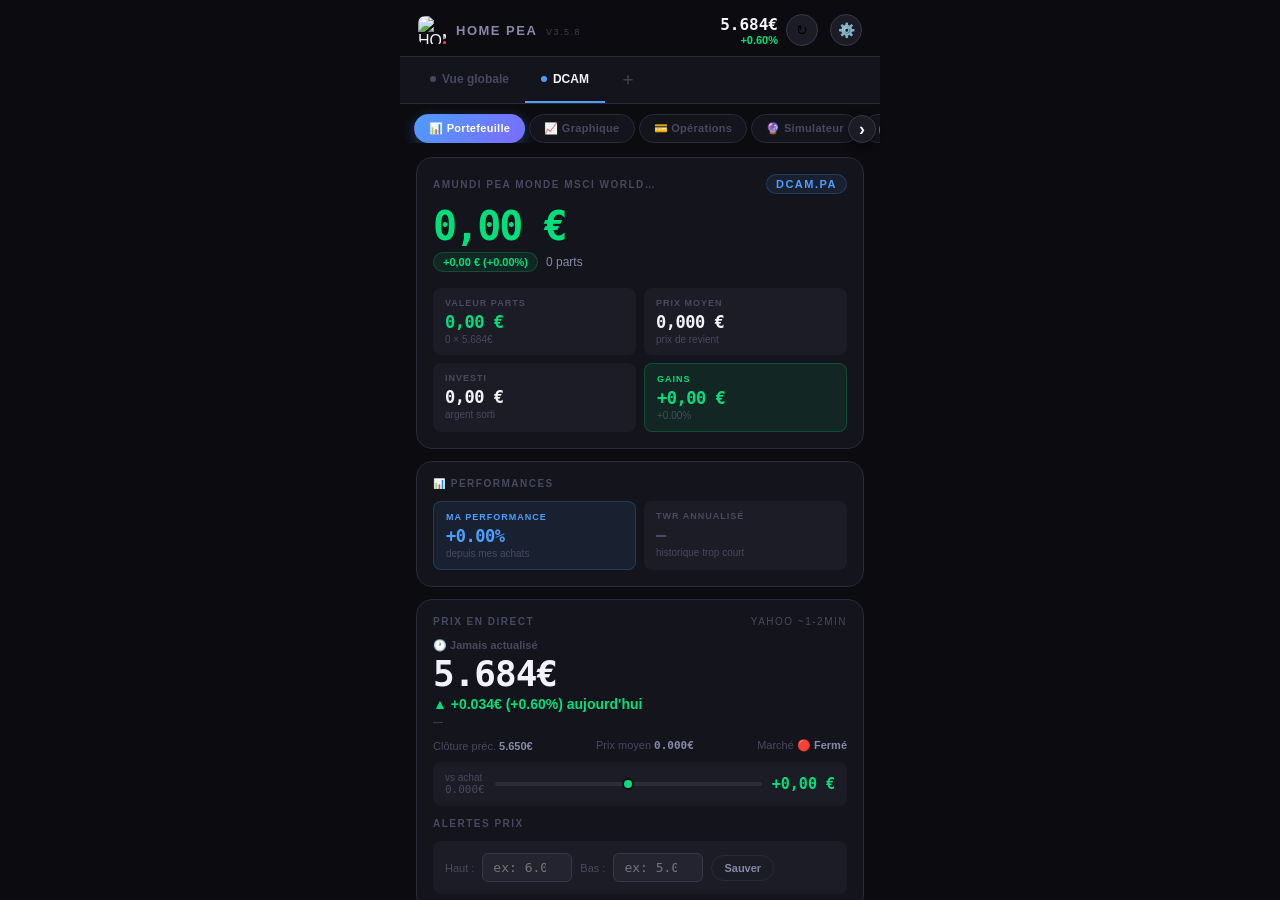
==== commit 0451e09e: "Add files via upload" ====
--- a/index.html
+++ b/index.html
@@ -264,7 +264,7 @@
       <div class="tp-val" id="tp-val">—</div>
       <div class="tp-chg" id="tp-chg">—</div>
     </div>
-    <button class="icon-btn" onclick="showImportMenu()" title="Importer Excel/JSON">📥</button>
+    
     <button class="icon-btn" id="refresh-btn" onclick="doRefresh()" title="Actualiser">↻</button>
     <button class="icon-btn" onclick="goTab(5,null)" title="Paramètres" style="margin-left:4px;">⚙️</button>
   </div>
@@ -2422,9 +2422,9 @@
 
   // Sauvegarde
   html+='<div class="card"><div class="card-hd">💾 Sauvegarde des données</div>';
-  html+='<div style="font-size:12px;color:var(--text2);margin-bottom:10px;line-height:1.5;">Tes données sont sauvegardées automatiquement. Utilise Restaurer pour importer des données.</div>';
+  html+='<div style="font-size:12px;color:var(--text2);margin-bottom:10px;line-height:1.5;">Tes données sont dans le navigateur. Exporte régulièrement pour ne pas les perdre.</div>';
   html+='<div style="display:flex;gap:8px;flex-wrap:wrap;">';
-  html+='<!-- Bouton export supprimé (utiliser Restaurer dans paramètres) -->';
+  html+='<button class="btn btn-blue" onclick="exportAll()">💾 Exporter tout</button>';
   html+='<button class="btn btn-ghost" onclick="document.getElementById(\'imp-file-set\').click()">📂 Restaurer</button>';
   html+='<input type="file" id="imp-file-set" accept=".json" style="display:none" onchange="importAll(event)">';
   html+='</div>';
